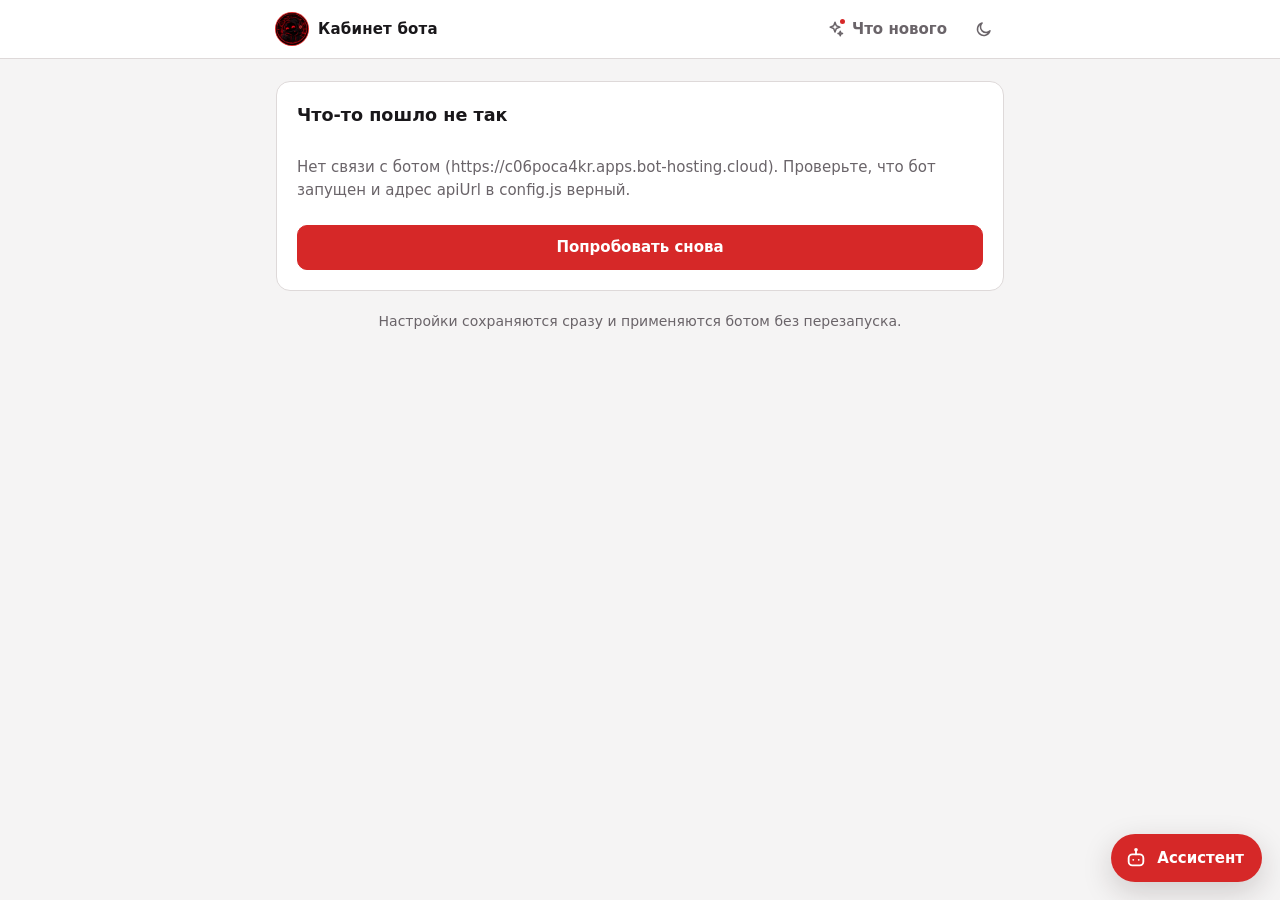
==== index.html @ 8ac898b6 "Add files via upload" ====
<!doctype html>
<html lang="ru">
<head>
  <meta charset="utf-8">
  <meta name="viewport" content="width=device-width, initial-scale=1">
  <meta name="color-scheme" content="dark light">
  <meta name="referrer" content="no-referrer">
  <title>Кабинет Twitch-бота</title>
  <link rel="icon" type="image/png" href="favicon.png">
  <script>
    // Тема выбирается до отрисовки, чтобы страница не мигала
    try { var t = localStorage.getItem('bot_theme'); if (t === 'light' || t === 'dark') document.documentElement.setAttribute('data-theme', t); } catch (e) { /* не страшно */ }
  </script>
  <link rel="stylesheet" href="style.css">
  <link rel="stylesheet" href="admin.css">
  <script type="module" src="app.js"></script>
</head>
<body>
  <svg width="0" height="0" style="position:absolute" aria-hidden="true" focusable="false">
    <defs>
      <symbol id="i-home" viewBox="0 0 24 24"><path d="M3 11l9-8 9 8"/><path d="M5 10v10h5v-6h4v6h5V10"/></symbol>
      <symbol id="i-target" viewBox="0 0 24 24"><circle cx="12" cy="12" r="9"/><circle cx="12" cy="12" r="4"/><path d="M12 1v4M12 19v4M1 12h4M19 12h4"/></symbol>
      <symbol id="i-chat" viewBox="0 0 24 24"><path d="M21 12a8 8 0 0 1-11.5 7.2L3 21l1.8-5.5A8 8 0 1 1 21 12z"/></symbol>
      <symbol id="i-clock" viewBox="0 0 24 24"><circle cx="12" cy="12" r="9"/><path d="M12 7v5l3 2"/></symbol>
      <symbol id="i-shield" viewBox="0 0 24 24"><path d="M12 3l8 3v6c0 5-3.5 8-8 9-4.5-1-8-4-8-9V6z"/></symbol>
      <symbol id="i-dice" viewBox="0 0 24 24"><rect x="3" y="3" width="18" height="18" rx="4"/><path d="M8.5 8.5h.01M15.5 15.5h.01M12 12h.01M15.5 8.5h.01M8.5 15.5h.01"/></symbol>
      <symbol id="i-coin" viewBox="0 0 24 24"><circle cx="12" cy="12" r="9"/><path d="M12 7v10M9.5 9.5h4a1.5 1.5 0 0 1 0 3h-3a1.5 1.5 0 0 0 0 3h4"/></symbol>
      <symbol id="i-crystal" viewBox="0 0 24 24"><path d="M12 2l9 10-9 10L3 12z"/><path d="M3 12h18"/></symbol>
      <symbol id="i-cart" viewBox="0 0 24 24"><circle cx="9" cy="20" r="1.5"/><circle cx="18" cy="20" r="1.5"/><path d="M2 3h3l2.7 12.4a2 2 0 0 0 2 1.6h7.7a2 2 0 0 0 2-1.5L21 8H6"/></symbol>
      <symbol id="i-music" viewBox="0 0 24 24"><path d="M9 18V5l11-2v13"/><circle cx="6" cy="18" r="3"/><circle cx="17" cy="16" r="3"/></symbol>
      <symbol id="i-users" viewBox="0 0 24 24"><circle cx="9" cy="8" r="3.5"/><path d="M2.5 20a6.5 6.5 0 0 1 13 0"/><circle cx="17" cy="9" r="2.5"/><path d="M17.5 14.5a5 5 0 0 1 4 5.5"/></symbol>
      <symbol id="i-sun" viewBox="0 0 24 24"><circle cx="12" cy="12" r="4"/><path d="M12 2v2M12 20v2M2 12h2M20 12h2M5 5l1.5 1.5M17.5 17.5L19 19M19 5l-1.5 1.5M6.5 17.5L5 19"/></symbol>
      <symbol id="i-moon" viewBox="0 0 24 24"><path d="M20 14.5A8.5 8.5 0 1 1 9.5 4a7 7 0 0 0 10.5 10.5z"/></symbol>
      <symbol id="i-spark" viewBox="0 0 24 24"><path d="M12 3l1.8 4.7L18.5 9.5l-4.7 1.8L12 16l-1.8-4.7L5.5 9.5l4.7-1.8z"/><path d="M19 15l.8 2.2L22 18l-2.2.8L19 21l-.8-2.2L16 18l2.2-.8z"/></symbol>
      <symbol id="i-bot" viewBox="0 0 24 24"><rect x="4" y="8" width="16" height="12" rx="4"/><path d="M12 4v4M9 14h.01M15 14h.01"/><circle cx="12" cy="3" r="1"/></symbol>
      <symbol id="i-x" viewBox="0 0 24 24"><path d="M6 6l12 12M18 6L6 18"/></symbol>
      <symbol id="i-chart" viewBox="0 0 24 24"><path d="M4 20V10M10 20V4M16 20v-7M22 20H2"/></symbol>
      <symbol id="i-twitch" viewBox="0 0 24 24"><path d="M4 3h17v11l-5 5h-4l-3 3v-3H4z"/><path d="M16 8v4M11 8v4"/></symbol>
      <symbol id="i-send" viewBox="0 0 24 24"><path d="M4 12l16-8-6 16-2-6z"/></symbol>
    </defs>
  </svg>
  <header class="topbar">
    <div class="wrap topbar-in">
      <div class="brand"><span class="logo"><img src="logo.png" alt="" width="32" height="32"></span><span>Кабинет бота</span></div>
      <div class="tools">
        <button id="newsBtn" class="iconbtn" type="button" aria-haspopup="dialog">
          <svg class="ico"><use href="#i-spark"/></svg><span class="lbl">Что нового</span><span id="newsPip" class="pip" hidden></span>
        </button>
        <button id="themeBtn" class="iconbtn" type="button" aria-label="Переключить тему" title="Светлая или тёмная тема">
          <svg class="ico"><use id="themeIcon" href="#i-sun"/></svg>
        </button>
      </div>
      <div id="userbox" class="userbox" hidden>
        <span id="userNick" class="usernick"></span>
        <button id="unlinkBtn" class="btn ghost small" type="button" hidden></button>
        <button id="logoutBtn" class="btn ghost small" type="button">Выйти</button>
      </div>
    </div>
  </header>

  <main id="main" class="wrap">
    <div id="toast" class="toast" role="status" aria-live="polite" hidden></div>

    <!-- Вкладки (видны только владельцу бота) -->
    <nav id="tabs" class="tabs" role="tablist" aria-label="Разделы" hidden>
      <button id="tabCabinet" class="tab" type="button" role="tab" aria-selected="true">Кабинет</button>
      <button id="tabAdmin" class="tab" type="button" role="tab" aria-selected="false">Админ</button>
    </nav>

    <!-- Выбор канала (если вас добавили модератором кабинета) -->
    <div id="chanBarHome">
      <div id="chanBar" class="chanbar" hidden>
        <label class="field">
          <span>Канал</span>
          <select id="chanSelect"></select>
        </label>
        <p id="chanBarNote" class="hint"></p>
      </div>
    </div>

    <!-- Загрузка -->
    <section id="view-loading" class="view center" hidden>
      <div class="spinner" aria-hidden="true"></div>
      <p id="loadingText">Загрузка…</p>
    </section>

    <!-- Ошибка настройки / сети -->
    <section id="view-error" class="view card" hidden>
      <h2>Что-то пошло не так</h2>
      <p id="errorText" class="muted"></p>
      <button id="errorRetry" class="btn primary" type="button">Попробовать снова</button>
    </section>

    <!-- Вход -->
    <section id="view-login" class="view" hidden>
      <div class="lg">
        <div class="lg-card">
          <span class="lg-logo"><img src="logo.png" alt="" width="64" height="64"></span>
          <h1>Бот для вашего Twitch-канала</h1>
          <p class="lg-sub">Ранг Valorant, свои команды, фильтры чата, очки и музыка за баллы. Всё настраивается здесь.</p>
          <button id="loginBtn" class="btn twitch lg-btn" type="button">
            <svg class="ico" aria-hidden="true"><use href="#i-twitch"/></svg>Войти через Twitch
          </button>
          <p class="lg-note">Сайт видит только ваш ник. Пароль не нужен.</p>
          <ul class="lg-feat" aria-label="Возможности">
            <li><svg class="ico" aria-hidden="true"><use href="#i-target"/></svg>Ранг Valorant</li>
            <li><svg class="ico" aria-hidden="true"><use href="#i-chat"/></svg>Свои команды</li>
            <li><svg class="ico" aria-hidden="true"><use href="#i-shield"/></svg>Фильтры чата</li>
            <li><svg class="ico" aria-hidden="true"><use href="#i-coin"/></svg>Очки и игры</li>
            <li><svg class="ico" aria-hidden="true"><use href="#i-music"/></svg>Музыка</li>
          </ul>
        </div>
        <ol class="lg-steps">
          <li><b>1</b><span>Войдите через Twitch</span></li>
          <li><b>2</b><span>Подключите бота к каналу одной кнопкой (или <code>!join</code> в чате бота<span class="botname"></span>)</span></li>
          <li><b>3</b><span>Настройте всё в кабинете</span></li>
        </ol>
      </div>
    </section>

    <!-- Ожидание привязки -->
    <section id="view-linking" class="view center card" hidden>
      <div class="spinner" aria-hidden="true"></div>
      <h2>Подключаем ваш аккаунт…</h2>
      <p class="muted">Ждём ответа бота. Обычно это занимает несколько секунд.</p>
    </section>

    <!-- Привязка не удалась -->
    <section id="view-linkfail" class="view card" hidden>
      <h2>Не получилось подключиться</h2>
      <p class="muted">Бот не ответил или не принял вход. Возможно, бот сейчас выключен, или вход через Twitch прошёл с ошибкой. Попробуйте ещё раз, а если не получится, напишите владельцу бота.</p>
      <button id="linkRetry" class="btn primary" type="button">Попробовать снова</button>
    </section>

    <!-- Канал не подключён к боту -->
    <section id="view-nochannel" class="view" hidden>
      <form id="joinForm" class="card" novalidate>
        <h2>Подключить бота к вашему каналу</h2>
        <p class="muted">Бот подключится к вашему Twitch-каналу сам. Аккаунт Valorant, ранг которого бот показывает по команде <code>!rank</code>, указывать необязательно: оставьте ник и тег пустыми, а добавить его можно позже во вкладке «Valorant».</p>
        <div class="grid3">
          <label class="field">
            <span>Ник</span>
            <input id="jName" type="text" maxlength="16" autocomplete="off" spellcheck="false" placeholder="Player">
          </label>
          <label class="field">
            <span>Тег (после #)</span>
            <input id="jTag" type="text" maxlength="6" autocomplete="off" spellcheck="false" placeholder="1234">
          </label>
          <label class="field">
            <span>Регион</span>
            <select id="jRegion">
              <option value="eu">eu: Европа</option>
              <option value="na">na: Северная Америка</option>
              <option value="ap">ap: Азия и Океания</option>
              <option value="kr">kr: Корея</option>
            </select>
          </label>
        </div>
        <p id="jError" class="error" hidden></p>
        <p id="jStatus" class="hint" hidden></p>
        <button id="jSave" class="btn primary" type="submit">Подключить бота</button>
        <p class="hint">Можно и по-старому: написать в чате бота<span class="botname"></span> <code>!join</code> (или <code>!join Ник#Тег eu</code>, если нужен Valorant). Эта страница обновится сама.</p>
      </form>
    </section>

    <!-- Кабинет -->
    <section id="view-dashboard" class="view" hidden>
      <div class="cab">
        <nav id="sideNav" class="side" aria-label="Разделы кабинета">
          <div class="navgroup">Главное</div>
          <button class="navbtn" type="button" data-nav="overview"><svg class="ico" aria-hidden="true"><use href="#i-home"/></svg><span>Обзор</span></button>
          <button class="navbtn" type="button" data-nav="stats"><svg class="ico" aria-hidden="true"><use href="#i-chart"/></svg><span>Статистика</span></button>
          <button class="navbtn" type="button" data-nav="valorant"><svg class="ico" aria-hidden="true"><use href="#i-target"/></svg><span>Valorant</span></button>
          <div class="navgroup">Автоматизация</div>
          <button class="navbtn" type="button" data-nav="commands"><svg class="ico" aria-hidden="true"><use href="#i-chat"/></svg><span>Команды</span></button>
          <button class="navbtn" type="button" data-nav="timers"><svg class="ico" aria-hidden="true"><use href="#i-clock"/></svg><span>Авто-сообщения</span></button>
          <button class="navbtn" type="button" data-nav="filters"><svg class="ico" aria-hidden="true"><use href="#i-shield"/></svg><span>Фильтры</span></button>
          <div class="navgroup">Зрители</div>
          <button class="navbtn" type="button" data-nav="games"><svg class="ico" aria-hidden="true"><use href="#i-dice"/></svg><span>Игры</span></button>
          <button class="navbtn" type="button" data-nav="points"><svg class="ico" aria-hidden="true"><use href="#i-coin"/></svg><span>Очки</span></button>
          <button class="navbtn" type="button" data-nav="pred"><svg class="ico" aria-hidden="true"><use href="#i-crystal"/></svg><span>Предсказания</span></button>
          <button class="navbtn" type="button" data-nav="shop"><svg class="ico" aria-hidden="true"><use href="#i-cart"/></svg><span>Магазин</span><span id="shopBadge" class="badge" hidden></span></button>
          <button class="navbtn" type="button" data-nav="music" hidden><svg class="ico" aria-hidden="true"><use href="#i-music"/></svg><span>Музыка</span></button>
          <div id="navGroupManage" class="navgroup">Управление</div>
          <button class="navbtn" type="button" data-nav="mods"><svg class="ico" aria-hidden="true"><use href="#i-users"/></svg><span>Модераторы</span></button>
        </nav>

        <div class="content">
          <!-- Обзор -->
          <div id="panel-overview" class="panel" data-panel="overview" hidden>
            <div class="pagehead">
              <h1 id="ovTitle">Добро пожаловать!</h1>
              <p>Состояние бота и статистика канала</p>
            </div>
            <div class="stats">
              <div class="stat"><div class="k">Бот</div><div id="stBot" class="v">…</div></div>
              <div class="stat"><div class="k">Свои команды</div><div id="stCmds" class="v">…</div></div>
              <div class="stat"><div class="k">Предсказания Twitch</div><div id="stPred" class="v">…</div></div>
              <div class="stat"><div class="k">Очки</div><div id="stPts" class="v">…</div></div>
            </div>
            <div id="modHint" class="card hint-card" hidden>
              <h2>Последний шаг: выдайте боту модератора</h2>
              <p>Бот подключён к вашему каналу. Чтобы он писал без ограничений Twitch (и работали фильтры чата), напишите в своём чате: <code id="modCmd">/mod бот</code></p>
              <button id="modHintClose" class="btn small" type="button">Понятно</button>
            </div>

            <div class="card row between">
              <div>
                <h2>Бот на канале</h2>
                <p id="enabledNote" class="muted"></p>
              </div>
              <label class="switch">
                <input id="enabledToggle" type="checkbox">
                <span class="slider"></span>
                <span id="enabledLabel" class="switch-label"></span>
              </label>
            </div>

            <div class="card">
              <h2>Сводка</h2>
              <dl id="summary" class="kv"></dl>
            </div>

            <div class="card">
              <div class="row between">
                <h2>Топ по очкам</h2>
                <button id="ovTopMore" class="btn small ghost" type="button">Вся таблица</button>
              </div>
              <ol id="ovTop" class="toplist"></ol>
              <p id="ovTopEmpty" class="empty" hidden>Пока ни у кого нет очков.</p>
            </div>

            <div class="card muted small">
              <p>«Выйти» закрывает кабинет только на этом устройстве. Бот и все настройки остаются как есть. Чтобы вернуться, войдите через Twitch снова. Отключить бота от канала можно командой <code>!leave</code> в чате бота.</p>
            </div>
          </div>

          <!-- Статистика чата -->
          <div id="panel-stats" class="panel" data-panel="stats" hidden>
            <div class="pagehead">
              <h1>Статистика чата</h1>
              <p>Самые активные зрители и активность чата</p>
            </div>
            <div class="stats">
              <div class="stat"><div class="k">Сообщений за 24 часа</div><div id="stat24" class="v">…</div></div>
              <div class="stat"><div class="k">Сообщений за 14 дней</div><div id="stat14" class="v">…</div></div>
              <div class="stat"><div class="k">Самый активный час (за 24 часа)</div><div id="statPeak" class="v">…</div></div>
            </div>

            <div class="card">
              <div class="row between">
                <h2>График активности</h2>
                <div class="seg" role="group" aria-label="Период графика">
                  <button id="statMode24" class="segbtn" type="button" aria-pressed="true">24 часа</button>
                  <button id="statMode14" class="segbtn" type="button" aria-pressed="false">14 дней</button>
                </div>
              </div>
              <div id="statChart" class="chartbox"></div>
              <p id="statChartEmpty" class="empty" hidden>За этот период сообщений нет.</p>
              <p class="hint">Время показано по часовому поясу вашего браузера. Наведите курсор на столбик, чтобы увидеть точное число.</p>
            </div>

            <div class="card">
              <h2>Самые активные зрители <span id="chatTopTotal" class="muted small"></span></h2>
              <ol id="chatTop" class="toplist"></ol>
              <p id="chatTopEmpty" class="empty" hidden>Пока нет данных.</p>
              <p class="hint">Считаются сообщения зрителей и модераторов, пока бот на канале включён, за всё время с обновления бота. Сообщения, удалённые фильтрами, и сообщения известных ботов (nightbot, streamelements и других) не учитываются. В списке хранятся самые активные зрители (до 1500), в графике 14 суток.</p>
            </div>
          </div>

          <!-- Valorant -->
          <div id="panel-valorant" class="panel" data-panel="valorant" hidden>
      <!-- Valorant -->
      <form id="valorantForm" class="card" novalidate>
        <h2>Аккаунт Valorant</h2>
        <p class="muted">Бот показывает ранг этого аккаунта по команде <code>!rank</code>.</p>
        <div class="grid3">
          <label class="field">
            <span>Ник</span>
            <input id="vName" type="text" maxlength="16" autocomplete="off" spellcheck="false" placeholder="Player">
          </label>
          <label class="field">
            <span>Тег (после #)</span>
            <input id="vTag" type="text" maxlength="6" autocomplete="off" spellcheck="false" placeholder="1234">
          </label>
          <label class="field">
            <span>Регион</span>
            <select id="vRegion">
              <option value="eu">eu: Европа</option>
              <option value="na">na: Северная Америка</option>
              <option value="ap">ap: Азия и Океания</option>
              <option value="kr">kr: Корея</option>
            </select>
          </label>
        </div>
        <p class="hint">Сайт проверяет только формат. Существует ли такой аккаунт, видно по ответу бота: если ошибиться, <code>!rank</code> ответит «Аккаунт не найден».</p>
        <p id="vError" class="error" hidden></p>
        <button id="vSave" class="btn primary" type="submit">Сохранить аккаунт</button>
      </form>

      <!-- Несколько аккаунтов -->
      <div id="accCard" class="card">
        <h2>Несколько аккаунтов Valorant</h2>
        <p class="muted">Основной аккаунт задан в форме выше. Команды <code>!rank</code>, <code>!peak</code>, <code>!lastgame</code> и <code>!today</code> показывают <strong>активный</strong> аккаунт. Переключать его можно здесь или в чате командой <code>!acc 2</code> (модератор).</p>
        <ul id="accList" class="list"></ul>
        <form id="accForm" class="editor" novalidate>
          <h3>Добавить аккаунт</h3>
          <div class="grid3">
            <label class="field">
              <span>Ник</span>
              <input id="aName" type="text" maxlength="16" autocomplete="off" spellcheck="false" placeholder="Smurf">
            </label>
            <label class="field">
              <span>Тег (после #)</span>
              <input id="aTag" type="text" maxlength="6" autocomplete="off" spellcheck="false" placeholder="5555">
            </label>
            <label class="field">
              <span>Регион</span>
              <select id="aRegion">
                <option value="eu">eu: Европа</option>
                <option value="na">na: Северная Америка</option>
                <option value="ap">ap: Азия и Океания</option>
                <option value="kr">kr: Корея</option>
              </select>
            </label>
          </div>
          <p id="accError" class="error" hidden></p>
          <p id="accFull" class="hint" hidden>Достигнут максимум: основной аккаунт и ещё 4. Удалите лишний, чтобы добавить новый.</p>
          <button id="accAdd" class="btn primary" type="submit">Добавить аккаунт</button>
        </form>
      </div>

          </div>

          <!-- Команды -->
          <div id="panel-commands" class="panel" data-panel="commands" hidden>
      <!-- Команды -->
      <div class="card">
        <h2>Свои команды</h2>
        <p class="muted">Зритель пишет команду, бот отвечает текстом. Для каждой команды можно выбрать, кто её вызывает, кулдаун и алиасы (другие названия той же команды).</p>
        <ul id="cmdList" class="list"></ul>
        <p id="cmdEmpty" class="empty" hidden>Пока нет ни одной команды.</p>
        <form id="cmdForm" class="editor" novalidate>
          <h3 id="cmdFormTitle">Новая команда</h3>
          <label class="field">
            <span>Название</span>
            <input id="cmdName" type="text" maxlength="21" autocomplete="off" spellcheck="false" placeholder="!discord">
          </label>
          <label class="field">
            <span>Ответ бота <small id="cmdCount" class="counter"></small></span>
            <textarea id="cmdText" rows="3" maxlength="400" placeholder="Заходи к нам в Discord: https://… , {user}!"></textarea>
          </label>
          <p class="hint">Переменные в тексте: <code>{user}</code> ник написавшего, <code>{touser}</code> первое слово после команды (например <code>!hug @ник</code>; если его нет, то ник написавшего), <code>{args}</code> весь текст после команды, <code>{count}</code> сколько раз вызвали команду, <code>{channel}</code> название канала, <code>{random 1-100}</code> случайное число. Авто-сообщения отправляются как есть, без переменных.</p>
          <div class="grid3">
            <label class="field">
              <span>Кто может вызывать</span>
              <select id="cmdPerm">
                <option value="all">Все зрители</option>
                <option value="sub">Подписчики и выше</option>
                <option value="vip">VIP и выше</option>
                <option value="mod">Только модераторы</option>
              </select>
            </label>
            <label class="field">
              <span>Кулдаун, секунд</span>
              <input id="cmdCd" type="text" inputmode="numeric" autocomplete="off" placeholder="5">
            </label>
            <label class="field">
              <span>Алиасы (через запятую)</span>
              <input id="cmdAliases" type="text" autocomplete="off" spellcheck="false" placeholder="!ds, !дис">
            </label>
          </div>
          <p class="hint">Кулдаун общий для всего чата (0: без ограничений, пусто: 5 секунд). Стример и модераторы проходят проверку «кто может вызывать» всегда. «Подписчики и выше» включает VIP, модераторов и стримера.</p>
          <div id="cmdPreview" class="preview" aria-label="Предпросмотр в чате" hidden></div>
          <p id="cmdError" class="error" hidden></p>
          <div class="row gap">
            <button id="cmdSave" class="btn primary" type="submit">Добавить команду</button>
            <button id="cmdTest" class="btn test-btn" type="button">Тест в чат</button>
            <button id="cmdCancel" class="btn ghost" type="button" hidden>Отмена</button>
          </div>
        </form>
      </div>

          </div>

          <!-- Авто-сообщения -->
          <div id="panel-timers" class="panel" data-panel="timers" hidden>
      <!-- Авто-сообщения -->
      <div class="card">
        <div class="row between">
          <div>
            <h2>Авто-сообщения</h2>
            <p class="muted">Бот сам пишет эти сообщения в чат по очереди.</p>
          </div>
          <label class="switch">
            <input id="timerToggle" type="checkbox">
            <span class="slider"></span>
            <span id="timerLabel" class="switch-label"></span>
          </label>
        </div>

        <form id="intervalForm" class="row gap end" novalidate>
          <label class="field narrow">
            <span>Интервал, минут</span>
            <input id="tInterval" type="text" inputmode="numeric" autocomplete="off" placeholder="по умолчанию">
          </label>
          <button id="tIntervalSave" class="btn" type="submit">Сохранить интервал</button>
        </form>
        <p id="intervalNote" class="hint"></p>
        <p id="intervalError" class="error" hidden></p>

        <ol id="timerList" class="list numbered"></ol>
        <p id="timerEmpty" class="empty" hidden>Пока нет ни одного авто-сообщения.</p>
        <p id="timerWarn" class="warn" hidden></p>

        <form id="timerForm" class="editor" novalidate>
          <h3 id="timerFormTitle">Новое авто-сообщение</h3>
          <label class="field">
            <span>Текст <small id="timerCount" class="counter"></small></span>
            <textarea id="timerText" rows="3" maxlength="400" placeholder="Не забудьте подписаться на канал!"></textarea>
          </label>
          <div id="timerPreview" class="preview" aria-label="Предпросмотр в чате" hidden></div>
          <p id="timerError" class="error" hidden></p>
          <div class="row gap">
            <button id="timerSave" class="btn primary" type="submit">Добавить сообщение</button>
            <button id="timerTest" class="btn test-btn" type="button">Тест в чат</button>
            <button id="timerCancel" class="btn ghost" type="button" hidden>Отмена</button>
          </div>
        </form>
      </div>

          </div>

          <!-- Фильтры чата -->
          <div id="panel-filters" class="panel" data-panel="filters" hidden>
            <div class="card row between">
              <div>
                <h2>Фильтры чата</h2>
                <p class="muted">Бот проверяет сообщения зрителей и удаляет их или выдаёт таймаут. Стример и модераторы канала никогда не проверяются. В чате модератор может переключать всё сразу: <code>!filters on</code> / <code>!filters off</code>, а <code>!permit @ник</code> разрешает человеку одну ссылку на 60 секунд.</p>
              </div>
              <label class="switch">
                <input id="filtersToggle" type="checkbox">
                <span class="slider"></span>
                <span id="filtersLabel" class="switch-label"></span>
              </label>
            </div>

            <div class="card hint-card">
              <p>Чтобы фильтры работали, бот должен быть модератором вашего канала (<code>/mod имя_бота</code>), Если прав нет, бот ничего не удаляет и сообщает об этом владельцу.</p>
            </div>

            <form id="filtersForm" class="card" novalidate>
              <h2>Настройки фильтров</h2>
              <p class="muted">У каждого фильтра свой переключатель. Действие «таймаут» использует длительность, а при действии «удалить» длительность не применяется (но поле всё равно должно быть заполнено).</p>
              <div id="filterBlocks"></div>
              <p id="filtersError" class="error" hidden></p>
              <button id="filtersSave" class="btn primary" type="submit">Сохранить фильтры</button>
            </form>
          </div>

          <!-- Игры -->
          <div id="panel-games" class="panel" data-panel="games" hidden>
            <div class="card row between">
              <div>
                <h2>Мини-игры в чате</h2>
                <p class="muted">Включают команды ниже для всех зрителей. У зрителей есть кулдаун, чтобы не засорять чат. В чате модератор может переключать: <code>!games on</code> / <code>!games off</code>.</p>
              </div>
              <label class="switch">
                <input id="gamesToggle" type="checkbox">
                <span class="slider"></span>
                <span id="gamesLabel" class="switch-label"></span>
              </label>
            </div>
            <div class="card row between">
              <div>
                <h2>Русская рулетка</h2>
                <p class="muted"><code>!roulette</code>: с шансом 1 из 6 зритель получает таймаут на 30 секунд (модераторам ничего не будет). Нужно, чтобы бот был модератором канала. Выключено по умолчанию. В чате: <code>!games roulette on</code> / <code>off</code>.</p>
              </div>
              <label class="switch">
                <input id="rouletteToggle" type="checkbox">
                <span class="slider"></span>
                <span id="rouletteLabel" class="switch-label"></span>
              </label>
            </div>
            <div class="card">
              <h2>Что умеют игры</h2>
              <ul class="plain">
                <li><code>!игры</code> (или <code>!gamelist</code>): показывает зрителям список всех игровых команд канала.</li>
                <li><code>!8ball вопрос</code>: «магический шар» отвечает случайной фразой.</li>
                <li><code>!dice</code>, <code>!dice d20</code>: бросок кубика (по умолчанию d6, граней от 2 до 1000).</li>
                <li><code>!coin</code>: орёл или решка.</li>
                <li><code>!duel @ник</code>: шуточная дуэль, победитель случайный.</li>
                <li><code>!rps камень|ножницы|бумага</code>: игра с ботом.</li>
                <li><code>!love @ник</code>: «совместимость» двух зрителей в процентах (у пары всегда одинаковая).</li>
                <li><code>!agent</code> и <code>!map</code>: случайный агент и карта Valorant (список зашит в бота и может отстать от актуального).</li>
                <li>Если включены очки, <code>!coin 50</code>, <code>!dice 50</code> и <code>!duel @ник 50</code> становятся ставками (см. раздел «Очки»).</li>
              </ul>
            </div>
          </div>

          <!-- Очки -->
          <div id="panel-points" class="panel" data-panel="points" hidden>
            <div class="card row between">
              <div>
                <h2>Очки зрителей</h2>
                <p class="muted">Свои очки бота на этом канале (это не баллы канала Twitch). Зрители копят их за активность в чате и тратят на ставки и награды. В чате модератор может переключать: <code>!pts on</code> / <code>!pts off</code>. Выключение не стирает балансы.</p>
              </div>
              <label class="switch">
                <input id="pointsToggle" type="checkbox">
                <span class="slider"></span>
                <span id="pointsLabel" class="switch-label"></span>
              </label>
            </div>

            <form id="pointsForm" class="card" novalidate>
              <h2>Настройки</h2>
              <div class="grid4">
                <label class="field tall">
                  <span>Очков за активность</span>
                  <input id="ptsPerChat" type="text" inputmode="numeric" autocomplete="off">
                </label>
                <label class="field tall">
                  <span>Как часто начислять, минут</span>
                  <input id="ptsEveryMin" type="text" inputmode="numeric" autocomplete="off">
                </label>
                <label class="field tall">
                  <span>Ежедневный бонус (0: выключен)</span>
                  <input id="ptsDaily" type="text" inputmode="numeric" autocomplete="off">
                </label>
                <label class="field tall">
                  <span>Максимальная ставка</span>
                  <input id="ptsMaxBet" type="text" inputmode="numeric" autocomplete="off">
                </label>
              </div>
              <p class="hint">Очки за активность зритель получает за сообщение в чате не чаще, чем раз в указанное число минут. Ежедневный бонус (<code>!daily</code>) растёт за серию дней подряд (до +70%).</p>
              <p id="pointsError" class="error" hidden></p>
              <button id="pointsSave" class="btn primary" type="submit">Сохранить настройки</button>
            </form>

            <div class="card">
              <h2>Команды очков</h2>
              <ul class="plain">
                <li>Для всех: <code>!points</code> (или <code>!points @ник</code>), <code>!top</code>, <code>!daily</code>, <code>!gift @ник число</code>, <code>!shop</code>, <code>!buy номер</code>.</li>
                <li>Ставки (нужны и очки, и игры): <code>!coin 50</code> (орёл: выигрыш ×2), <code>!dice 50</code> (бросок против бота, ничья возвращает ставку), <code>!duel @ник 50</code> (соперник отвечает <code>!accept</code> в течение минуты). <code>all</code> вместо числа ставит максимум.</li>
                <li>Для модераторов: <code>!give @ник число</code> (отрицательное число забирает очки).</li>
              </ul>
            </div>

            <div class="card">
              <div class="row between">
                <div>
                  <h2>Таблица лидеров <span id="pointsTotal" class="muted small"></span></h2>
                </div>
                <button id="pointsReset" class="btn small danger" type="button">Обнулить очки</button>
              </div>
              <ol id="topList" class="list numbered"></ol>
              <p id="topEmpty" class="empty" hidden>Пока ни у кого нет очков.</p>
              <p class="hint">Обнуление выполняет бот: он должен быть включён и подключён к базе. Это действие нельзя отменить.</p>
            </div>
          </div>

          <!-- Предсказания Twitch -->
          <div id="panel-pred" class="panel" data-panel="pred" hidden>
            <div class="card">
              <h2>Предсказания Twitch</h2>
              <p class="muted">Бот запускает на стриме обычное предсказание Twitch: зрители ставят баллы канала. Итог выбирает модератор или стример командой в чате, либо бот сам по окончании матча (по данным HenrikDev).</p>
              <p><strong>Статус:</strong> <span id="predStatus">загрузка…</span></p>
              <p id="predBusy" class="hint" hidden></p>
              <p id="predError" class="error" hidden></p>
              <div class="row">
                <button id="predConnect" class="btn primary" type="button">Подключить предсказания</button>
                <button id="predDisconnect" class="btn danger" type="button" hidden>Отключить</button>
              </div>
              <p id="predOwnerNote" class="hint" hidden>Подключить или отключить предсказания может только владелец канала. Модераторы кабинета видят статус.</p>
              <p class="hint">Нужно один раз разрешить боту управлять предсказаниями: откроется страница Twitch с запросом права «channel:manage:predictions». Разрешение можно отозвать здесь или в настройках Twitch (Подключения). Работает только на каналах со статусом партнёра или компаньона Twitch.</p>
            </div>

            <div class="card">
              <h2>Команды</h2>
              <p class="muted">Для модераторов и стримера в чате:</p>
              <ul class="plain">
                <li><code>!pred start 120 Победим?</code>: запустить предсказание «Победа / Поражение» на 120 секунд (от 30 до 1800; без числа: 120). Название необязательно (до 45 символов).</li>
                <li><code>!pred lock</code>: закрыть приём ставок раньше времени. <code>!pred</code> без слов: показать состояние.</li>
                <li>Итог: <code>!pred win</code> или <code>!pred lose</code> вручную, либо <code>!pred auto</code>: бот сам выберет исход, когда HenrikDev покажет новую завершённую игру активного аккаунта (включайте во время матча; данные могут появиться с задержкой).</li>
                <li><code>!pred cancel</code>: отменить, баллы вернутся зрителям.</li>
              </ul>
              <p class="hint">Ставки и выплаты делает сам Twitch. Если предсказание завершить на Twitch вручную, бот это заметит. Забытое предсказание бот отменяет через 6 часов.</p>
            </div>
          </div>

          <!-- Магазин -->
          <div id="panel-shop" class="panel" data-panel="shop" hidden>
            <div class="card">
              <h2>Награды за очки</h2>
              <p class="muted">Зритель пишет <code>!buy номер</code>, очки списываются, а заказ появляется ниже и в чате. Выдаёте награду вы сами, затем нажимаете «Выполнено». До 10 позиций.</p>
              <ol id="shopList" class="list numbered"></ol>
              <p id="shopEmpty" class="empty" hidden>Пока нет ни одной награды.</p>
              <form id="shopForm" class="editor" novalidate>
                <h3 id="shopFormTitle">Новая награда</h3>
                <div class="row gap end">
                  <label class="field grow">
                    <span>Название</span>
                    <input id="shopName" type="text" maxlength="30" autocomplete="off" placeholder="Выбрать песню">
                  </label>
                  <label class="field narrow">
                    <span>Цена, очков</span>
                    <input id="shopCost" type="text" inputmode="numeric" autocomplete="off" placeholder="500">
                  </label>
                </div>
                <p id="shopError" class="error" hidden></p>
                <div class="row gap">
                  <button id="shopSave" class="btn primary" type="submit">Добавить награду</button>
                  <button id="shopCancel" class="btn ghost" type="button" hidden>Отмена</button>
                </div>
              </form>
            </div>

            <div class="card">
              <h2>Заказы</h2>
              <p class="muted">Зрители, которые уже заплатили очками. Когда выдали награду, нажмите «Выполнено»: заказ исчезнет. Если невыполненных заказов 50, покупки приостанавливаются.</p>
              <ul id="orderList" class="list"></ul>
              <p id="orderEmpty" class="empty" hidden>Невыполненных заказов нет.</p>
            </div>
          </div>

          <!-- Модераторы -->
          <div id="panel-mods" class="panel" data-panel="mods" hidden>
      <!-- Модераторы кабинета (только владелец канала) -->
      <div id="modsCard" class="card">
        <h2>Модераторы кабинета</h2>
        <p class="muted">Добавьте человека по нику Twitch, и он сможет войти на этот сайт под своим аккаунтом (вход через Twitch) и управлять вашим ботом: команды, авто-сообщения, фильтры, аккаунты Valorant, игры, кнопка «Тест». Удалить канал и управлять списком модераторов может только владелец.</p>
        <ul id="modList" class="list"></ul>
        <p id="modEmpty" class="empty" hidden>Модераторов пока нет.</p>
        <form id="modForm" class="row gap end" novalidate>
          <label class="field grow">
            <span>Ник на Twitch</span>
            <input id="modName" type="text" maxlength="26" autocomplete="off" spellcheck="false" placeholder="ник_модератора">
          </label>
          <button id="modAdd" class="btn primary" type="submit">Добавить</button>
        </form>
        <p id="modError" class="error" hidden></p>
      </div>

          </div>

          <!-- Музыка (только владелец канала) -->
          <div id="panel-music" class="panel" data-panel="music" hidden>
            <div id="mu-gate" class="card">Загрузка…</div>
            <div id="mu-app" hidden>
              <nav id="mu-tabs" class="mu-tabs"></nav>
              <section id="mu-s-conn" class="mu-sec">
                    <div class="card">
                      <h2>1. Плеер для OBS (звук и виджет на стриме)</h2>
                      <p class="mute">В OBS: источник «Браузер», вставьте ссылку, ширина 460, высота 300, включите «Управлять звуком через OBS». Ссылка секретная: не показывайте её в эфире. Плеер должен быть открыт, пока играет музыка.</p>
                      <div class="row"><code id="mu-obsUrl" style="flex:1"></code><button class="b g" data-copy="obsUrl">Копировать</button></div>
                      <div class="row"><button class="b g" id="mu-newKey">Выдать новые ссылки</button><span class="mute">старые перестанут работать, очередь сбросится</span></div>
                    </div>
                    <div class="card">
                      <h2>2. Панель управления внутри OBS</h2>
                      <p class="mute">В OBS: меню «Док-панели» → «Пользовательские док-панели браузера…», имя «Музыка», вставьте ссылку. Появится вкладка с кнопками: назад, играть, пауза, стоп, вперёд, громкость, очередь и баны.</p>
                      <div class="row"><code id="mu-dockUrl" style="flex:1"></code><button class="b g" data-copy="dockUrl">Копировать</button></div>
                    </div>
                    <div class="card">
                      <h2>3. Приём заказов (бот)</h2>
                      <p class="mute">Бот сам создаёт награду за баллы канала, принимает заказы и проверяет видео, страница при этом может быть закрыта. Нужен статус партнёра или компаньона Twitch. Бот получит только право управлять наградами.</p>
                      <div class="row"><span><span class="dot" id="mu-tdot"></span><span id="mu-tstat">проверка…</span></span><button class="b" id="mu-tbtn">Подключить Twitch</button></div>
                      <div class="mute" id="mu-tmsg"></div>
                      <div class="mute" id="mu-rstat" style="margin-top:6px"></div>
                    </div>
                  </section>

                  <section id="mu-s-queue" class="mu-sec">
                    <div class="card">
                      <h2>Сейчас</h2>
                      <div id="mu-now" class="mute">—</div>
                      <div class="row">
                        <button class="b g" id="mu-bPrev">⏮ Назад</button><button class="b" id="mu-bPlay">▶ Играть</button><button class="b g" id="mu-bPause">⏸ Пауза</button><button class="b g" id="mu-bStop">⏹ Стоп</button><button class="b g" id="mu-bSkip">⏭ Вперёд</button>
                      </div>
                      <div class="row"><button class="b g" id="mu-bBack10">⏪ −10 с</button><button class="b g" id="mu-bFwd10">+10 с ⏩</button><button class="b g" id="mu-bRestart">↺ Сначала</button>
                        <label class="mute">Громкость <input type="range" id="mu-vol" min="0" max="100" style="vertical-align:middle"></label></div>
                    </div>
                    <div class="card">
                      <h2>Добавить вручную</h2>
                      <div class="row"><input type="text" id="mu-manual" placeholder="Ссылка на YouTube"><button class="b" id="mu-manualAdd">Добавить</button></div>
                      <div class="mute" id="mu-manualSt"></div>
                    </div>
                    <div class="card"><h2>Очередь</h2><div id="mu-queue" class="mute">пусто</div></div>
                    <div class="card"><h2>Журнал заказов</h2><div id="mu-orders" class="mute">пока нет</div></div>
                  </section>

                  <section id="mu-s-set" class="mu-sec">
                    <div class="card">
                      <h2>Награды за баллы канала</h2>
                      <p class="mute">Бот создаёт награды сам и обновляет название и цену при сохранении. Пустое название = награда выключена. Награды, созданные вручную в Twitch, бот не обрабатывает (Twitch разрешает управлять заказами только создателю награды).</p>
                      <div class="row"><label style="width:170px">Заказ трека</label><input type="text" id="mu-cfgTrack" placeholder="Заказать песню"><input type="number" id="mu-cfgTrackCost" min="1" style="max-width:110px" title="Цена в баллах"></div>
                      <div class="row"><label style="width:170px">Заказ плейлиста</label><input type="text" id="mu-cfgPl" placeholder="необязательно"><input type="number" id="mu-cfgPlCost" min="1" style="max-width:110px" title="Цена в баллах"></div>
                      <div class="row"><label style="width:170px">Треков из плейлиста</label><input type="number" id="mu-cfgMaxPl" min="1" max="50"></div>
                    </div>
                    <div class="card">
                      <h2>Что не пропускать</h2>
                      <div class="row"><label><input type="checkbox" id="mu-cfgAge"> видео с возрастным ограничением 18+ (YouTube)</label></div>
                      <div class="row"><label><input type="checkbox" id="mu-cfgEmb"> видео, которые нельзя встроить (в OBS они всё равно не играют)</label></div>
                      <div class="row"><label style="width:260px">Максимальная длительность, мин (0 = без лимита)</label><input type="number" id="mu-cfgDur" min="0" max="600" style="max-width:110px"></div>
                      <div class="row"><label style="width:260px">Макс. треков в очереди</label><input type="number" id="mu-cfgMaxQ" min="1" max="200" style="max-width:110px"></div>
                      <div class="row"><label style="width:260px">Макс. треков от одного зрителя</label><input type="number" id="mu-cfgMaxU" min="1" max="50" style="max-width:110px"></div>
                      <div class="row"><label><input type="checkbox" id="mu-cfgChat"> отвечать в чате («добавлено» / «отклонено: причина, баллы возвращены»)</label></div>
                      <p class="mute">Отклонённый заказ отменяется, и Twitch возвращает баллы зрителю. Отметка 18+ берётся с YouTube: если видео не помечено возрастным ограничением, бот его не отличит.</p>
                      <button class="b" id="mu-cfgSave">Сохранить</button> <span id="mu-cfgSt" class="mute"></span>
                    </div>
                    <div class="card">
                      <h2>Вид виджета в OBS</h2>
                      <div class="row"><label>Акцент</label><input type="color" id="mu-wAcc"><label>Фон</label><input type="color" id="mu-wBg"><label>Текст</label><input type="color" id="mu-wText"></div>
                      <div class="row"><label style="width:170px">Прозрачность фона, %</label><input type="number" id="mu-wOp" min="0" max="100"></div>
                      <div class="row"><label style="width:200px">Строк в списке очереди (0–10)</label><input type="number" id="mu-wNext" min="0" max="10" style="max-width:110px"></div>
                      <div class="row"><label><input type="checkbox" id="mu-wFrom"> показывать ник заказавшего</label></div>
                      <div class="row"><label><input type="checkbox" id="mu-wThumb"> показывать обложки</label></div>
                      <div class="row"><label><input type="checkbox" id="mu-wHide"> скрывать виджет, когда очередь пуста</label></div>
                      <button class="b" id="mu-wSave">Сохранить</button> <span id="mu-wSt" class="mute"></span>
                    </div>
                  </section>

                  <section id="mu-s-pl" class="mu-sec">
                    <div class="card">
                      <h2>Мои плейлисты (играют, когда очередь пуста)</h2>
                      <div class="row">
                        <button class="b g" data-mode="off">Выкл</button><button class="b g" data-mode="order">По порядку</button><button class="b g" data-mode="shuffle">Вперемешку</button>
                      </div>
                      <div class="row"><input type="text" id="mu-plUrl" placeholder="Ссылка на плейлист YouTube (…list=…)"><button class="b" id="mu-plAdd">Добавить</button></div>
                      <div class="mute" id="mu-plSt"></div>
                      <div id="mu-plList"></div>
                    </div>
                  </section>

                  <section id="mu-s-ban" class="mu-sec">
                    <div class="card">
                      <h2>Бан зрителей</h2>
                      <div class="row"><input type="text" id="mu-banU" placeholder="ник зрителя"><button class="b" id="mu-banUAdd">Забанить</button></div>
                      <div id="mu-banUList"></div>
                    </div>
                    <div class="card">
                      <h2>Бан треков</h2>
                      <div class="row"><input type="text" id="mu-banT" placeholder="ссылка на видео или его ID"><button class="b" id="mu-banTAdd">Забанить</button></div>
                      <div id="mu-banTList"></div>
                    </div>
                    <p class="mute">Банить можно и прямо из очереди (здесь или в панели внутри OBS).</p>
                  </section>

                  <section id="mu-s-hist" class="mu-sec">
                    <div class="card"><h2>История</h2><div id="mu-hist" class="mute">пока пусто</div></div>
                  </section>
            </div>
          </div>
        </div>
      </div>
    </section>

    <!-- Админ (только владелец бота) -->
    <section id="view-admin" class="view" hidden>
      <div class="card">
        <h2>Состояние бота</h2>
        <p id="botState" class="state"></p>
        <dl id="statusGrid" class="kv"></dl>
      </div>

      <div class="card">
        <div class="row between">
          <div>
            <h2>Оповещения</h2>
            <p class="muted">Важные события: упал Twitch или HenrikDev, ключ отклонён, канал отключён, у бота нет прав на модерацию. Сайт показывает их, пока открыт в браузере. Если бот упал совсем, он не сможет написать об этом сам: тогда вверху будет «Бот не отвечает».</p>
          </div>
          <button id="notifyBtn" class="btn small" type="button" hidden>Уведомления в браузере</button>
        </div>
        <ul id="alertList" class="list"></ul>
        <p id="alertEmpty" class="empty" hidden>Пока оповещений нет.</p>
      </div>

      <div class="card">
        <h2>Каналы <span id="chanCount" class="muted small"></span></h2>
        <label class="field search">
          <span>Поиск по нику</span>
          <input id="chanSearch" type="text" autocomplete="off" spellcheck="false" placeholder="ник канала">
        </label>
        <ul id="chanList" class="list"></ul>
        <p id="chanEmpty" class="empty" hidden></p>
      </div>

      <form id="limitsForm" class="card" novalidate>
        <h2>Лимиты</h2>
        <p class="muted">Применяются ботом сразу, без перезапуска. Пустое поле: бот использует значение по умолчанию из своих настроек (подсказка в поле).</p>
        <div class="grid4">
          <label class="field tall">
            <span>Максимум каналов</span>
            <input id="limMaxChannels" type="text" inputmode="numeric" autocomplete="off">
          </label>
          <label class="field tall">
            <span>Команд на канал</span>
            <input id="limMaxCommands" type="text" inputmode="numeric" autocomplete="off">
          </label>
          <label class="field tall">
            <span>Авто-сообщений на канал</span>
            <input id="limMaxTimers" type="text" inputmode="numeric" autocomplete="off">
          </label>
          <label class="field tall">
            <span>Отключать после N дней тишины в чате (0: не отключать)</span>
            <input id="limInactiveDays" type="text" inputmode="numeric" autocomplete="off">
          </label>
        </div>
        <p id="limitsNote" class="hint"></p>
        <p id="limitsError" class="error" hidden></p>
        <button id="limitsSave" class="btn primary" type="submit">Сохранить лимиты</button>
      </form>
    </section>
  </main>

  <footer class="wrap foot muted small">Настройки сохраняются сразу и применяются ботом без перезапуска.</footer>

  <dialog id="newsDlg" class="sheet" aria-labelledby="newsTitle">
    <div class="sheet-head">
      <h2 id="newsTitle">Что нового</h2>
      <button id="newsClose" class="iconbtn" type="button" aria-label="Закрыть"><svg class="ico"><use href="#i-x"/></svg></button>
    </div>
    <div id="newsBody" class="sheet-body"></div>
  </dialog>

  <button id="assistBtn" class="fab" type="button" aria-haspopup="dialog" aria-controls="assist">
    <svg class="ico"><use href="#i-bot"/></svg><span>Ассистент</span><span id="assistPip" class="pip" hidden></span>
  </button>
  <section id="assist" class="assist" role="dialog" aria-label="Ассистент" hidden>
    <div class="assist-head">
      <span class="logo"><img src="logo.png" alt="" width="32" height="32"></span>
      <div><strong id="assistTitle">Ассистент</strong><span id="assistSub" class="sub">подсказки по кабинету и командам</span></div>
      <button id="assistSwitch" class="chip head-act" type="button">Написать в поддержку</button>
      <button id="assistClose" class="iconbtn" type="button" aria-label="Закрыть"><svg class="ico"><use href="#i-x"/></svg></button>
    </div>
    <div id="assistLog" class="assist-log" aria-live="polite"></div>
    <form id="assistForm" class="assist-form" autocomplete="off">
      <textarea id="assistInput" rows="1" maxlength="200" placeholder="Спросите про команды, фильтры, очки…" aria-label="Вопрос ассистенту"></textarea>
      <button class="btn primary" type="submit" aria-label="Отправить"><svg class="ico"><use href="#i-send"/></svg></button>
    </form>
  </section>
</body>
</html>
---- style.css ----
/* Тема: тёмная по умолчанию, светлая по системе или по кнопке в шапке (атрибут data-theme на <html>). */
:root {
  --bg: #0a0a0b;
  --bg-side: #0e0e10;
  --panel: #131315;
  --panel-2: #1b1b1e;
  --border: #29292d;
  --text: #f3f3f4;
  --muted: #9b9ba3;
  --accent: #e5383b;
  --accent-hover: #c92d30;
  --accent-soft: rgba(229, 56, 59, .14);
  --accent-text: #ffffff;
  --accent-ink: #ff6b6e;
  --ok: #3ecf8e;
  --danger: #ff7b72;
  --warn: #f5c451;
  --shadow: 0 10px 30px rgba(0, 0, 0, .5);
  --radius: 14px;
  color-scheme: dark;
}

:root[data-theme="light"] {
  --bg: #f5f4f4;
  --bg-side: #ffffff;
  --panel: #ffffff;
  --panel-2: #f2efef;
  --border: #ded9d9;
  --text: #19171a;
  --muted: #6a6469;
  --accent: #d62828;
  --accent-hover: #b81f1f;
  --accent-soft: rgba(214, 40, 40, .09);
  --accent-ink: #c01f1f;
  --ok: #12805c;
  --danger: #b42318;
  --warn: #8a5a00;
  --shadow: 0 10px 30px rgba(40, 20, 20, .18);
  color-scheme: light;
}

@media (prefers-color-scheme: light) {
  :root:not([data-theme="dark"]) {
    --bg: #f5f4f4;
    --bg-side: #ffffff;
    --panel: #ffffff;
    --panel-2: #f2efef;
    --border: #ded9d9;
    --text: #19171a;
    --muted: #6a6469;
    --accent: #d62828;
    --accent-hover: #b81f1f;
    --accent-soft: rgba(214, 40, 40, .09);
    --accent-ink: #c01f1f;
    --ok: #12805c;
    --danger: #b42318;
    --warn: #8a5a00;
    --shadow: 0 10px 30px rgba(40, 20, 20, .18);
    color-scheme: light;
  }
}

* { box-sizing: border-box; }
[hidden] { display: none !important; }

html { -webkit-text-size-adjust: 100%; scroll-padding-top: 80px; }
body {
  margin: 0;
  background: var(--bg);
  color: var(--text);
  font: 15px/1.5 Inter, system-ui, -apple-system, "Segoe UI", Roboto, "Helvetica Neue", Arial, sans-serif;
}
a { color: var(--accent-ink); }

.wrap { width: 100%; max-width: 760px; margin: 0 auto; padding: 0 16px; }

/* Шапка */
.topbar { border-bottom: 1px solid var(--border); background: var(--bg-side); position: sticky; top: 0; z-index: 5; }
.topbar-in { display: flex; align-items: center; justify-content: space-between; min-height: 58px; gap: 10px; }
.brand { display: flex; align-items: center; gap: 10px; font-weight: 700; letter-spacing: .2px; margin-right: auto; }
.logo { width: 32px; height: 32px; border-radius: 50%; flex: none; overflow: hidden; background: #0a0a0b; box-shadow: 0 0 0 1px var(--accent); }
.logo img { display: block; width: 100%; height: 100%; object-fit: cover; }
.tools { display: flex; align-items: center; gap: 6px; }
.userbox { display: flex; align-items: center; gap: 8px; min-width: 0; }
.usernick { font-weight: 600; overflow: hidden; text-overflow: ellipsis; white-space: nowrap; max-width: 30vw; }

.iconbtn {
  position: relative; appearance: none; background: transparent; color: var(--muted);
  border: 1px solid transparent; border-radius: 10px; min-height: 38px; padding: 0 10px;
  display: inline-flex; align-items: center; gap: 8px; font: inherit; font-weight: 600; cursor: pointer;
}
.iconbtn:hover { background: var(--panel-2); color: var(--text); }
.iconbtn svg { width: 19px; height: 19px; }
.pip { position: absolute; top: 6px; left: 22px; width: 9px; height: 9px; border-radius: 50%; background: var(--accent); border: 2px solid var(--bg-side); }

svg.ico { width: 18px; height: 18px; fill: none; stroke: currentColor; stroke-width: 2; stroke-linecap: round; stroke-linejoin: round; flex: none; }

main.wrap { padding-top: 22px; padding-bottom: 12px; }
.view { display: grid; gap: 16px; }
.view.center { justify-items: center; text-align: center; padding: 48px 16px; }
.view[hidden] { display: none; }

.card {
  background: var(--panel);
  border: 1px solid var(--border);
  border-radius: var(--radius);
  padding: 20px;
}
.card h2 { margin: 0 0 4px; font-size: 1.1rem; }
.card h3 { margin: 0 0 10px; font-size: 1rem; }
.hero h1 { margin: 0 0 8px; font-size: 1.5rem; line-height: 1.25; }
.hero .btn { margin: 14px 0 6px; }

p { margin: 8px 0; }
.muted { color: var(--muted); }
.small { font-size: .875rem; }
.hint { color: var(--muted); font-size: .85rem; margin: 8px 0 12px; }
.error { color: var(--danger); font-size: .9rem; margin: 8px 0; }
.warn { color: var(--warn); font-size: .9rem; margin: 8px 0; }
.empty { color: var(--muted); margin: 10px 0; }

code {
  background: var(--panel-2);
  border: 1px solid var(--border);
  border-radius: 6px;
  padding: 1px 6px;
  font: .9em/1.4 ui-monospace, SFMono-Regular, Menlo, Consolas, monospace;
  overflow-wrap: anywhere;
}

.row { display: flex; align-items: center; gap: 12px; flex-wrap: wrap; }
.row.between { justify-content: space-between; align-items: flex-start; }
.row.gap { gap: 10px; }
.row.end { align-items: flex-end; margin-top: 12px; }

.grid3 { display: grid; grid-template-columns: 2fr 1fr 2fr; gap: 12px; margin-top: 12px; }
@media (max-width: 560px) { .grid3 { grid-template-columns: 1fr; } }

.field { display: grid; gap: 6px; font-size: .9rem; color: var(--muted); }
.field.narrow { width: 200px; max-width: 100%; }
.field > span { display: flex; justify-content: space-between; gap: 8px; }
.counter { font-weight: 400; color: var(--muted); }
.counter.over { color: var(--danger); }

input[type=text], select, textarea {
  width: 100%;
  background: var(--panel-2);
  color: var(--text);
  border: 1px solid var(--border);
  border-radius: 10px;
  padding: 10px 12px;
  font: inherit;
}
textarea { resize: vertical; min-height: 80px; }
input[type=text]:hover, select:hover, textarea:hover { border-color: var(--muted); }
input:focus-visible, select:focus-visible, textarea:focus-visible,
button:focus-visible, summary:focus-visible, .switch input:focus-visible + .slider {
  outline: 2px solid var(--accent);
  outline-offset: 2px;
}

.btn {
  appearance: none;
  border: 1px solid var(--border);
  background: var(--panel-2);
  color: var(--text);
  border-radius: 10px;
  padding: 10px 16px;
  font: inherit;
  font-weight: 600;
  cursor: pointer;
  min-height: 42px;
}
.btn:hover { border-color: var(--muted); }
.btn:disabled { opacity: .55; cursor: not-allowed; }
.btn.primary { background: var(--accent); border-color: var(--accent); color: var(--accent-text); }
.btn.primary:hover:not(:disabled) { background: var(--accent-hover); border-color: var(--accent-hover); }
.btn.twitch { background: #9146ff; border-color: #9146ff; color: #fff; padding: 12px 22px; font-size: 1.05rem; }
.btn.twitch:hover:not(:disabled) { background: #772ce8; border-color: #772ce8; }
.btn.ghost { background: transparent; }
.btn.small { padding: 6px 12px; min-height: 34px; font-size: .9rem; }
.btn.danger { color: var(--danger); }
.btn.danger:hover { border-color: var(--danger); }

.steps { padding-left: 22px; margin: 12px 0; display: grid; gap: 12px; }
.steps code { display: inline-block; margin: 4px 0; }
details { border-top: 1px solid var(--border); padding: 10px 0 2px; }
details:first-of-type { margin-top: 8px; }
summary { cursor: pointer; font-weight: 600; padding: 4px 0; }
ul.plain { padding-left: 20px; display: grid; gap: 8px; margin: 8px 0; }

/* Переключатель */
.switch { display: inline-flex; align-items: center; gap: 10px; cursor: pointer; user-select: none; }
.switch input { position: absolute; opacity: 0; width: 1px; height: 1px; }
.slider {
  position: relative; width: 44px; height: 25px; border-radius: 999px;
  background: var(--border); transition: background .15s; flex: none;
}
.slider::after {
  content: ""; position: absolute; top: 3px; left: 3px; width: 19px; height: 19px;
  border-radius: 50%; background: #fff; transition: transform .15s;
}
.switch input:checked + .slider { background: var(--accent); }
.switch input:checked + .slider::after { transform: translateX(19px); }
.switch input:disabled + .slider { opacity: .55; }
.switch-label { font-weight: 600; min-width: 90px; }

/* Списки */
.list { list-style: none; margin: 12px 0; padding: 0; display: grid; gap: 8px; }
.list.numbered { counter-reset: n; }
.item {
  display: grid; grid-template-columns: 1fr auto; gap: 8px 12px; align-items: start;
  background: var(--panel-2); border: 1px solid var(--border); border-radius: 12px; padding: 10px 12px;
}
.list.numbered .item::before {
  counter-increment: n; content: counter(n) "."; color: var(--muted); font-weight: 600;
  grid-column: 1 / -1; font-size: .8rem; margin-bottom: -4px;
}
.item-main { min-width: 0; }
.item-name { font-weight: 700; color: var(--accent-ink); overflow-wrap: anywhere; }
.item-text { white-space: pre-wrap; overflow-wrap: anywhere; }
.item-actions { display: flex; gap: 6px; flex-wrap: wrap; justify-content: flex-end; align-items: center; }
.item.editing { border-color: var(--accent); }
@media (max-width: 480px) {
  .item { grid-template-columns: 1fr; }
  .item-actions { justify-content: flex-start; }
}

/* Топ зрителей */
.toplist { list-style: none; margin: 12px 0 0; padding: 0; display: grid; }
.toprow { display: flex; align-items: center; gap: 12px; padding: 10px 2px; border-bottom: 1px solid var(--border); }
.toprow:last-child { border-bottom: 0; }
.rankno {
  min-width: 34px; text-align: center; font-size: .78rem; font-weight: 800; padding: 3px 0; border-radius: 7px;
  background: var(--panel-2); color: var(--muted); border: 1px solid var(--border);
}
.rankno.r1 { background: var(--accent-soft); color: var(--accent-ink); border-color: var(--accent); }
.rankno.r2, .rankno.r3 { color: var(--text); }
.topname { flex: 1; min-width: 0; overflow: hidden; text-overflow: ellipsis; white-space: nowrap; font-weight: 600; }
.topval { font-weight: 700; white-space: nowrap; }

.editor { margin-top: 16px; padding-top: 14px; border-top: 1px dashed var(--border); display: grid; gap: 10px; }

/* Уведомление */
.toast {
  position: fixed; left: 50%; bottom: 20px; transform: translateX(-50%);
  background: var(--panel); border: 1px solid var(--border); color: var(--text);
  padding: 10px 16px; border-radius: 12px; box-shadow: var(--shadow);
  z-index: 40; max-width: calc(100vw - 32px); text-align: center;
}
.toast.err { border-color: var(--danger); }
.toast.ok { border-color: var(--ok); }

.spinner {
  width: 34px; height: 34px; border-radius: 50%;
  border: 3px solid var(--border); border-top-color: var(--accent);
  animation: spin .8s linear infinite; margin-bottom: 10px;
}
@keyframes spin { to { transform: rotate(360deg); } }
@media (prefers-reduced-motion: reduce) { .spinner { animation-duration: 3s; } .slider, .slider::after { transition: none; } }

.foot { padding-top: 8px; padding-bottom: 28px; text-align: center; }

.row.between > div:first-child { flex: 1 1 260px; min-width: 0; }

/* Окно «Что нового» */
dialog.sheet {
  border: 1px solid var(--border); background: var(--panel); color: var(--text);
  border-radius: 16px; padding: 0; width: min(560px, calc(100vw - 24px)); max-height: min(80vh, 720px);
  box-shadow: var(--shadow);
}
dialog.sheet::backdrop { background: rgba(0, 0, 0, .6); }
dialog.sheet[open] { display: flex; flex-direction: column; }
.sheet-head { display: flex; align-items: center; justify-content: space-between; gap: 10px; padding: 16px 20px; border-bottom: 1px solid var(--border); }
.sheet-head h2 { margin: 0; font-size: 1.1rem; }
.sheet-body { padding: 8px 20px 20px; overflow: auto; }
.rel { padding: 14px 0; border-bottom: 1px solid var(--border); }
.rel:last-child { border-bottom: 0; }
.rel h3 { margin: 4px 0 8px; font-size: 1rem; }
.rel .when { color: var(--muted); font-size: .8rem; }
.rel ul { margin: 0; padding-left: 20px; display: grid; gap: 6px; }
.tag-new { display: inline-block; margin-left: 8px; font-size: .7rem; font-weight: 800; padding: 2px 8px; border-radius: 999px; background: var(--accent); color: #fff; vertical-align: middle; }

/* Ассистент */
.fab {
  position: fixed; right: 18px; bottom: 18px; z-index: 30;
  display: inline-flex; align-items: center; gap: 10px; min-height: 48px; padding: 0 18px 0 14px;
  background: var(--accent); color: #fff; border: 0; border-radius: 999px; font: inherit; font-weight: 700;
  cursor: pointer; box-shadow: var(--shadow);
}
.fab:hover { background: var(--accent-hover); }
.fab svg { width: 22px; height: 22px; }
.assist {
  position: fixed; right: 18px; bottom: 18px; z-index: 31;
  width: min(390px, calc(100vw - 24px)); height: min(560px, calc(100vh - 36px));
  display: flex; flex-direction: column; background: var(--panel); border: 1px solid var(--border);
  border-radius: 18px; box-shadow: var(--shadow); overflow: hidden;
}
.assist-head { display: flex; align-items: center; gap: 10px; padding: 12px 14px; border-bottom: 1px solid var(--border); background: var(--bg-side); }
.assist-head .logo { width: 34px; height: 34px; }
.assist-head strong { display: block; line-height: 1.2; }
.assist-head span.sub { color: var(--muted); font-size: .78rem; }
.assist-head .head-act { margin-left: auto; padding: 5px 10px; font-size: .8rem; white-space: nowrap; }
.fab .pip { top: 2px; left: auto; right: 4px; border-color: var(--accent); background: #fff; }
.msg.sys { align-self: center; background: transparent; border: 1px dashed var(--border); color: var(--muted); font-size: .85rem; text-align: center; }
.msg .meta { display: block; margin-top: 4px; font-size: .72rem; opacity: .75; }
.msg.me.wait { opacity: .7; }
.assist-log { flex: 1; overflow-y: auto; padding: 14px; display: flex; flex-direction: column; gap: 10px; }
.msg { max-width: 92%; padding: 10px 12px; border-radius: 14px; overflow-wrap: anywhere; }
.msg.bot { align-self: flex-start; background: var(--panel-2); border: 1px solid var(--border); border-bottom-left-radius: 4px; }
.msg.me { align-self: flex-end; background: var(--accent); color: #fff; border-bottom-right-radius: 4px; }
.msg b { display: block; margin-bottom: 4px; }
.msg p { margin: 4px 0; }
.msg p, .msg .txt { white-space: pre-wrap; }
.chips { display: flex; flex-wrap: wrap; gap: 6px; margin-top: 8px; }
.chip {
  appearance: none; border: 1px solid var(--border); background: var(--bg-side); color: var(--text);
  border-radius: 999px; padding: 6px 12px; font: inherit; font-size: .85rem; cursor: pointer;
}
.chip:hover { border-color: var(--accent); color: var(--accent-ink); }
.chip.go { border-color: var(--accent); color: var(--accent-ink); font-weight: 600; }
.assist-form { display: flex; gap: 8px; padding: 10px; border-top: 1px solid var(--border); background: var(--bg-side); }
.assist-form input, .assist-form textarea { flex: 1; min-height: 40px; max-height: 120px; resize: none; font: inherit; }
.assist-form .btn { min-height: 40px; padding: 0 14px; }
@media (max-width: 520px) {
  .assist { right: 0; bottom: 0; width: 100vw; height: min(78vh, 600px); border-radius: 18px 18px 0 0; }
  .fab span:not(.pip) { display: none; }
  .fab { padding: 0 14px; }
}

/* ---------- Вкладка «Музыка» (разметка в index.html, логика в music-ui.js) ---------- */
#panel-music { display: grid; gap: 16px; } #panel-music[hidden] { display: none; }
#panel-music .mu-tabs { display: flex; gap: 8px; flex-wrap: wrap; }
#panel-music .mu-tabs button { appearance: none; background: var(--panel); color: var(--muted); border: 1px solid var(--border); border-radius: 10px; padding: 9px 14px; cursor: pointer; font: inherit; font-weight: 600; min-height: 40px; }
#panel-music .mu-tabs button:hover { color: var(--text); border-color: var(--muted); }
#panel-music .mu-tabs button.on { background: var(--accent-soft); color: var(--accent-ink); border-color: var(--accent); }
#panel-music #mu-app { display: grid; gap: 16px; } #panel-music #mu-app[hidden] { display: none; }
#panel-music .mu-sec { display: none; gap: 16px; } #panel-music .mu-sec.on { display: grid; }
#panel-music .row { margin: 10px 0 0; }
#panel-music input[type=text], #panel-music input[type=number] { background: var(--panel-2); color: var(--text); border: 1px solid var(--border); border-radius: 10px; padding: 10px 12px; font: inherit; min-width: 0; flex: 1; }
#panel-music input[type=text]:hover, #panel-music input[type=number]:hover { border-color: var(--muted); }
#panel-music input:focus-visible, #panel-music button:focus-visible { outline: 2px solid var(--accent); outline-offset: 2px; }
#panel-music input[type=color] { width: 46px; height: 38px; border: 1px solid var(--border); border-radius: 10px; background: var(--panel-2); padding: 3px; cursor: pointer; }
#panel-music input[type=range] { accent-color: var(--accent); }
#panel-music input[type=checkbox] { appearance: none; position: relative; width: 44px; height: 25px; border-radius: 999px; background: var(--border); transition: background .15s; flex: none; cursor: pointer; margin: 0 8px 0 0; vertical-align: middle; }
#panel-music input[type=checkbox]::after { content: ""; position: absolute; top: 3px; left: 3px; width: 19px; height: 19px; border-radius: 50%; background: #fff; transition: transform .15s; }
#panel-music input[type=checkbox]:checked { background: var(--accent); } #panel-music input[type=checkbox]:checked::after { transform: translateX(19px); }
#panel-music label:has(input[type=checkbox]) { display: inline-flex; align-items: center; cursor: pointer; user-select: none; }
#panel-music button.b { appearance: none; border: 1px solid var(--accent); background: var(--accent); color: #fff; border-radius: 10px; padding: 10px 16px; font: inherit; font-weight: 600; cursor: pointer; min-height: 42px; }
#panel-music button.b:hover:not(:disabled) { background: var(--accent-hover); border-color: var(--accent-hover); }
#panel-music button.b.g { background: var(--panel-2); border-color: var(--border); color: var(--text); }
#panel-music button.b.g:hover:not(:disabled) { border-color: var(--muted); }
#panel-music button.b.on { background: var(--accent-soft); border-color: var(--accent); color: var(--accent-ink); }
#panel-music button.b:disabled { opacity: .55; cursor: not-allowed; }
#panel-music .mute { color: var(--muted); font-size: .875rem; } #panel-music .ok { color: var(--ok); } #panel-music .err { color: var(--danger); }
#panel-music .item { display: flex; grid-template-columns: none; gap: 10px; align-items: center; margin-top: 8px; }
#panel-music .item .t { flex: 1; min-width: 0; overflow-wrap: anywhere; } #panel-music .item .t b { display: block; }
#panel-music .item .t b.ok { color: var(--ok); } #panel-music .item .t b.err { color: var(--danger); }
#panel-music .tag { display: inline-block; margin-left: 8px; font-size: .7rem; font-weight: 800; padding: 2px 8px; border-radius: 999px; background: var(--accent); color: #fff; vertical-align: middle; }
#panel-music .dot { display: inline-block; width: 10px; height: 10px; border-radius: 50%; background: var(--muted); margin-right: 8px; }
#panel-music .dot.on { background: var(--ok); } #panel-music .dot.wait { background: var(--warn); }


/* ---------- Страница входа ---------- */
#view-login .lg { max-width: 520px; margin: 6vh auto 0; display: grid; gap: 18px; }
#view-login .lg-card {
  position: relative; overflow: hidden; text-align: center; padding: 36px 28px 26px;
  background: radial-gradient(120% 80% at 50% -10%, var(--accent-soft), transparent 60%), var(--panel);
  border: 1px solid var(--border); border-radius: calc(var(--radius) + 4px); box-shadow: var(--shadow);
}
#view-login .lg-logo { display: inline-grid; place-items: center; width: 72px; height: 72px; border-radius: 20px; background: var(--panel-2); border: 1px solid var(--border); margin-bottom: 16px; }
#view-login .lg-logo img { width: 48px; height: 48px; object-fit: contain; }
#view-login h1 { margin: 0 0 10px; font-size: 1.7rem; line-height: 1.2; letter-spacing: -.01em; }
#view-login .lg-sub { margin: 0 auto 22px; max-width: 400px; color: var(--muted); line-height: 1.5; }
#view-login .lg-btn { display: inline-flex; align-items: center; justify-content: center; gap: 10px; width: 100%; max-width: 340px; margin: 0; padding: 14px 22px; font-weight: 600; border-radius: 12px; }
#view-login .lg-btn .ico { width: 20px; height: 20px; }
#view-login .lg-note { margin: 12px 0 0; font-size: .85rem; color: var(--muted); }
#view-login .lg-feat { list-style: none; display: flex; flex-wrap: wrap; gap: 8px; justify-content: center; margin: 22px 0 0; padding: 18px 0 0; border-top: 1px solid var(--border); }
#view-login .lg-feat li { display: inline-flex; align-items: center; gap: 6px; padding: 6px 12px; font-size: .85rem; color: var(--muted); background: var(--panel-2); border: 1px solid var(--border); border-radius: 999px; }
#view-login .lg-feat .ico { width: 15px; height: 15px; color: var(--accent-ink); }
#view-login .lg-steps { list-style: none; margin: 0; padding: 0 6px; display: grid; gap: 10px; }
#view-login .lg-steps li { display: flex; align-items: center; gap: 12px; color: var(--muted); font-size: .92rem; line-height: 1.4; }
#view-login .lg-steps b { flex: none; width: 26px; height: 26px; display: grid; place-items: center; border-radius: 50%; background: var(--accent-soft); color: var(--accent-ink); font-size: .8rem; }
#view-login .lg-steps code { white-space: nowrap; }
@media (max-width: 520px) {
  #view-login .lg { margin-top: 2vh; }
  #view-login .lg-card { padding: 28px 18px 20px; }
  #view-login h1 { font-size: 1.4rem; }
}
---- admin.css ----
/* Кабинет и вкладка «Админ». Использует цвета и кнопки из style.css. */

main.wrap.wide { max-width: 1000px; }

/* Переключатель Кабинет / Админ */
.tabs {
  display: inline-flex; gap: 4px; margin: 0 0 16px; padding: 4px;
  background: var(--panel); border: 1px solid var(--border); border-radius: 12px;
}
.tab {
  appearance: none; background: transparent; border: 0; border-radius: 9px;
  color: var(--muted); font: inherit; font-weight: 600;
  padding: 8px 16px; cursor: pointer;
}
.tab:hover { color: var(--text); }
.tab[aria-selected="true"] { color: #fff; background: var(--accent); }
.tab:focus-visible { outline: 2px solid var(--accent); outline-offset: 2px; }

/* Состояние бота */
.state { display: flex; align-items: center; gap: 8px; font-weight: 700; margin: 8px 0 0; }
.dot { width: 10px; height: 10px; border-radius: 50%; background: var(--muted); flex: none; }
.dot.ok { background: var(--ok); }
.dot.bad { background: var(--danger); }
.dot.warn { background: var(--warn); }

.kv {
  display: grid; grid-template-columns: minmax(150px, 230px) 1fr;
  gap: 8px 16px; margin: 14px 0 0;
}
.kv dt { color: var(--muted); }
.kv dd { margin: 0; overflow-wrap: anywhere; }
@media (max-width: 560px) {
  .kv { grid-template-columns: 1fr; gap: 0; }
  .kv dt { margin-top: 10px; font-size: .85rem; }
}

/* Метки */
.pill {
  display: inline-block; font-size: .78rem; font-weight: 700; line-height: 1;
  padding: 4px 8px; border-radius: 999px; border: 1px solid var(--border);
  background: var(--panel); color: var(--muted); white-space: nowrap; vertical-align: middle;
}
.pill.ok { color: var(--ok); border-color: var(--ok); }
.pill.warn { color: var(--warn); border-color: var(--warn); }
.pill.bad { color: var(--danger); border-color: var(--danger); }

/* Оповещения */
.alert-item { grid-template-columns: auto 1fr auto; align-items: center; }
.alert-item .when { color: var(--muted); font-size: .85rem; white-space: nowrap; }
@media (max-width: 480px) {
  .alert-item { grid-template-columns: auto 1fr; }
  .alert-item .when { grid-column: 1 / -1; }
}

/* Каналы */
.search { margin: 12px 0 4px; }
.chan-head { display: flex; align-items: center; gap: 8px; flex-wrap: wrap; }
.chan-head a { color: inherit; font-weight: 700; overflow-wrap: anywhere; }
.chan-meta { color: var(--muted); font-size: .88rem; overflow-wrap: anywhere; }
.chan-reason { color: var(--danger); font-size: .88rem; overflow-wrap: anywhere; }
.chan.blocked { border-color: var(--danger); }

/* Лимиты */
.grid4 { display: grid; grid-template-columns: repeat(4, 1fr); gap: 12px; margin: 12px 0; align-items: end; }
@media (max-width: 760px) { .grid4 { grid-template-columns: 1fr 1fr; } }
@media (max-width: 420px) { .grid4 { grid-template-columns: 1fr; } }
.field.tall > span { min-height: 2.6em; align-items: flex-start; }

/* Подсказка после подключения бота */
.hint-card { border-color: var(--accent); background: linear-gradient(0deg, var(--accent-soft), var(--accent-soft)), var(--panel); }

/* Переключатель каналов, предпросмотр, модераторы */
.chanbar { margin-bottom: 16px; }
.chanbar .field { margin: 0; }
/* Выбор канала внизу меню слева: компактный */
.side .chanbar { margin: 10px 0 0; padding: 10px 6px 4px; border-top: 1px solid var(--border); }
.side .chanbar .field { gap: 4px; font-size: .72rem; font-weight: 700; letter-spacing: .06em; text-transform: uppercase; }
.side .chanbar select { width: 100%; min-height: 0; padding: 6px 8px; font-size: .85rem; font-weight: 600; letter-spacing: 0; text-transform: none; }
.side .chanbar .hint { margin: 6px 0 0; font-size: .75rem; color: var(--accent-ink); overflow-wrap: anywhere; }
@media (max-width: 860px) {
  .side .chanbar { order: -1; flex: none; min-width: 160px; margin: 0; padding: 0 8px 0 4px; border-top: 0; border-right: 1px solid var(--border); }
}
.field.grow { flex: 1 1 220px; }
.preview {
  margin: 4px 0 12px; padding: 10px 12px; border: 1px dashed var(--border);
  border-radius: 12px; background: var(--panel);
}
.chat-line { margin: 2px 0; overflow-wrap: anywhere; }
.chat-line .who { font-weight: 700; margin-right: 6px; }
.chat-line.bot .who { color: var(--accent-ink); }
.chat-line.viewer .who { color: var(--muted); }
.item .pill { margin-left: 8px; }
.item-name .pill { margin-left: 8px; }

/* Кабинет: меню слева и разделы */
main.wrap.wide-cab { max-width: 1180px; }
.cab { display: grid; grid-template-columns: 236px minmax(0, 1fr); gap: 22px; align-items: start; }
.side {
  position: sticky; top: 76px; display: flex; flex-direction: column; gap: 2px;
  padding: 10px; background: var(--bg-side); border: 1px solid var(--border); border-radius: 16px;
  max-height: calc(100vh - 92px); overflow-y: auto;
}
.navgroup {
  margin: 12px 10px 4px; font-size: .72rem; font-weight: 700; letter-spacing: .06em;
  text-transform: uppercase; color: var(--muted);
}
.navgroup:first-child { margin-top: 4px; }
.navbtn {
  appearance: none; background: transparent; border: 0; border-radius: 10px; width: 100%;
  display: flex; align-items: center; gap: 12px; text-align: left;
  color: var(--muted); font: inherit; font-weight: 600; padding: 9px 12px; cursor: pointer;
}
.navbtn:hover { background: var(--panel-2); color: var(--text); }
.navbtn[aria-current="page"] { background: var(--accent-soft); color: var(--accent-ink); }
.navbtn:focus-visible { outline: 2px solid var(--accent); outline-offset: -2px; }
.navbtn[hidden], .navgroup[hidden] { display: none; }
.navbtn .ico { width: 18px; height: 18px; }
.badge {
  margin-left: auto; min-width: 1.5em; padding: 2px 7px; border-radius: 999px; text-align: center;
  background: var(--accent); color: #fff; font-size: .75rem; font-weight: 700; line-height: 1.3;
}
.content { min-width: 0; }
.panel { display: grid; gap: 16px; }
.panel[hidden] { display: none; }
.pagehead h1 { margin: 0; font-size: 1.5rem; line-height: 1.25; }
.pagehead p { margin: 4px 0 0; color: var(--muted); }

/* Плитки на обзоре */
.stats { display: grid; grid-template-columns: repeat(auto-fit, minmax(150px, 1fr)); gap: 12px; }
.stat { background: var(--panel); border: 1px solid var(--border); border-radius: 14px; padding: 14px 16px; }
.stat .k { color: var(--muted); font-size: .8rem; }
.stat .v { font-size: 1.5rem; font-weight: 800; line-height: 1.3; margin-top: 2px; }
.stat .v.on { color: var(--ok); }
.stat .v.off { color: var(--muted); }

@media (max-width: 860px) {
  .cab { grid-template-columns: minmax(0, 1fr); gap: 12px; }
  .side {
    position: static; flex-direction: row; overflow-x: auto; overflow-y: hidden; gap: 6px; padding: 6px;
    max-height: none; -webkit-overflow-scrolling: touch; scrollbar-width: thin;
  }
  .navgroup { display: none; }
  .navbtn { width: auto; flex: none; white-space: nowrap; padding: 8px 12px; }
}
.summary-link { color: inherit; }
body.cab-wide .topbar .wrap, body.cab-wide .foot { max-width: 1180px; }

/* Телефон */
@media (max-width: 700px) {
  .topbar-in { flex-wrap: wrap; padding-top: 8px; padding-bottom: 8px; row-gap: 6px; }
  .iconbtn .lbl { display: none; }
  .pip { left: 24px; }
  .userbox { width: 100%; justify-content: flex-end; }
  .usernick { margin-right: auto; max-width: 50vw; }
  .stat .v { font-size: 1.1rem; overflow-wrap: anywhere; }
  .stats { grid-template-columns: 1fr 1fr; }
  .card { padding: 16px; }
}

/* Статистика: график и переключатель периода */
.seg { display: inline-flex; padding: 3px; gap: 2px; background: var(--panel-2); border: 1px solid var(--border); border-radius: 10px; }
.segbtn { appearance: none; border: 0; background: transparent; color: var(--muted); font: inherit; font-weight: 600; font-size: .85rem; padding: 6px 12px; border-radius: 8px; cursor: pointer; }
.segbtn:hover { color: var(--text); }
.segbtn[aria-pressed="true"] { background: var(--accent); color: #fff; }
.segbtn:focus-visible { outline: 2px solid var(--accent); outline-offset: 2px; }
.chartbox { margin-top: 12px; }
svg.chart { display: block; width: 100%; height: auto; }
svg.chart .grid { stroke: var(--border); stroke-width: 1; }
svg.chart .axis { fill: var(--muted); font-size: 11px; font-family: inherit; }
svg.chart .bar { fill: var(--accent); }
svg.chart .hit { fill: transparent; }
svg.chart g:hover .bar { fill: var(--accent-ink); }
svg.chart g:hover .hit { fill: var(--accent-soft); }
.topname { display: grid; gap: 4px; }
.topname > span:first-child { overflow: hidden; text-overflow: ellipsis; white-space: nowrap; }
.meter { display: block; height: 4px; border-radius: 99px; background: var(--panel-2); overflow: hidden; }
.meter-fill { display: block; height: 100%; background: var(--accent); border-radius: 99px; }
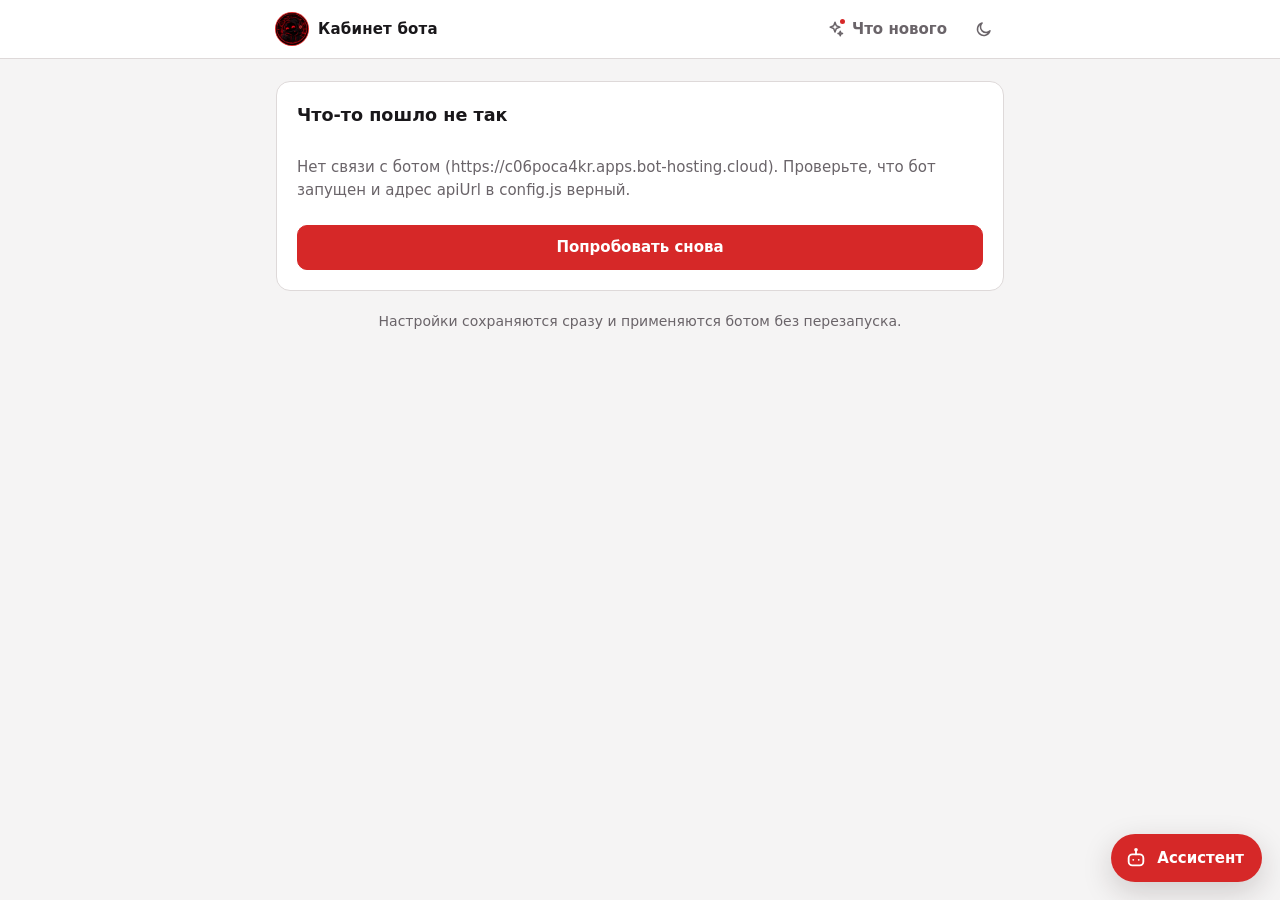
==== commit aee6410b: "Add files via upload" ====
--- a/index.html
+++ b/index.html
@@ -192,20 +192,8 @@
               <h1 id="ovTitle">Добро пожаловать!</h1>
               <p>Состояние бота и статистика канала</p>
             </div>
-            <div class="stats">
-              <div class="stat"><div class="k">Бот</div><div id="stBot" class="v">…</div></div>
-              <div class="stat"><div class="k">Свои команды</div><div id="stCmds" class="v">…</div></div>
-              <div class="stat"><div class="k">Предсказания Twitch</div><div id="stPred" class="v">…</div></div>
-              <div class="stat"><div class="k">Очки</div><div id="stPts" class="v">…</div></div>
-            </div>
-            <div id="modHint" class="card hint-card" hidden>
-              <h2>Последний шаг: выдайте боту модератора</h2>
-              <p>Бот подключён к вашему каналу. Чтобы он писал без ограничений Twitch (и работали фильтры чата), напишите в своём чате: <code id="modCmd">/mod бот</code></p>
-              <button id="modHintClose" class="btn small" type="button">Понятно</button>
-            </div>
-
-            <div class="card row between">
-              <div>
+            <div class="card ov-hero">
+              <div class="ov-hero-main">
                 <h2>Бот на канале</h2>
                 <p id="enabledNote" class="muted"></p>
               </div>
@@ -216,10 +204,13 @@
               </label>
             </div>
 
-            <div class="card">
-              <h2>Сводка</h2>
-              <dl id="summary" class="kv"></dl>
-            </div>
+            <div id="modHint" class="card hint-card" hidden>
+              <h2>Последний шаг: выдайте боту модератора</h2>
+              <p>Бот подключён к вашему каналу. Чтобы он писал без ограничений Twitch (и работали фильтры чата), напишите в своём чате: <code id="modCmd">/mod бот</code></p>
+              <button id="modHintClose" class="btn small" type="button">Понятно</button>
+            </div>
+
+            <div id="summary" class="sumgrid" aria-label="Разделы кабинета"></div>
 
             <div class="card">
               <div class="row between">
@@ -230,9 +221,7 @@
               <p id="ovTopEmpty" class="empty" hidden>Пока ни у кого нет очков.</p>
             </div>
 
-            <div class="card muted small">
-              <p>«Выйти» закрывает кабинет только на этом устройстве. Бот и все настройки остаются как есть. Чтобы вернуться, войдите через Twitch снова. Отключить бота от канала можно командой <code>!leave</code> в чате бота.</p>
-            </div>
+            <p class="ov-foot">«Выйти» закрывает кабинет только на этом устройстве, настройки бота остаются. Отключить бота от канала: <code>!leave</code> в чате бота.</p>
           </div>
 
           <!-- Статистика чата -->
@@ -834,7 +823,7 @@
     </div>
     <div id="assistLog" class="assist-log" aria-live="polite"></div>
     <form id="assistForm" class="assist-form" autocomplete="off">
-      <textarea id="assistInput" rows="1" maxlength="200" placeholder="Спросите про команды, фильтры, очки…" aria-label="Вопрос ассистенту"></textarea>
+      <textarea id="assistInput" rows="1" maxlength="200" placeholder="Спросите про команды…" aria-label="Вопрос ассистенту"></textarea>
       <button class="btn primary" type="submit" aria-label="Отправить"><svg class="ico"><use href="#i-send"/></svg></button>
     </form>
   </section>
--- a/style.css
+++ b/style.css
@@ -387,3 +387,21 @@
   #view-login .lg-card { padding: 28px 18px 20px; }
   #view-login h1 { font-size: 1.4rem; }
 }
+
+/* ---------- Ассистент: правки ---------- */
+.assist { height: min(560px, calc(100vh - 36px)); height: min(560px, calc(100dvh - 36px)); }
+.assist-head > div { min-width: 0; flex: 1; }
+.assist-head strong, .assist-head span.sub { overflow: hidden; text-overflow: ellipsis; white-space: nowrap; }
+.assist-head .head-act { margin-left: 0; flex: none; }
+.assist-form { align-items: flex-end; }
+.assist-form textarea { height: 42px; min-height: 42px; padding: 9px 12px; line-height: 1.4; overflow-y: auto; text-overflow: ellipsis; }
+.assist-form textarea::placeholder { text-overflow: ellipsis; white-space: nowrap; overflow: hidden; }
+.assist-form .btn { height: 42px; flex: none; }
+.assist-log { overscroll-behavior: contain; scroll-behavior: smooth; }
+@media (max-width: 520px) {
+  .assist { height: min(80vh, 620px); height: min(80dvh, 620px); }
+  .assist-head span.sub { display: none; }
+  .assist-head .head-act { font-size: .75rem; padding: 5px 9px; }
+  .fab { right: 12px; bottom: 12px; min-height: 46px; }
+  .assist-form { padding-bottom: max(10px, env(safe-area-inset-bottom)); }
+}
--- a/admin.css
+++ b/admin.css
@@ -175,3 +175,70 @@
 .topname > span:first-child { overflow: hidden; text-overflow: ellipsis; white-space: nowrap; }
 .meter { display: block; height: 4px; border-radius: 99px; background: var(--panel-2); overflow: hidden; }
 .meter-fill { display: block; height: 100%; background: var(--accent); border-radius: 99px; }
+
+/* ---------- Обновление внешнего вида кабинета ---------- */
+.side { padding: 8px; border-radius: 14px; }
+.navbtn { padding: 8px 12px; border-radius: 9px; font-weight: 600; }
+.navgroup { margin: 14px 12px 4px; }
+
+.pagehead h1 { font-size: 1.45rem; letter-spacing: -.01em; }
+
+/* Обзор: главный переключатель, плитки, быстрые разделы */
+.ov-hero { display: flex; align-items: center; justify-content: space-between; gap: 16px; flex-wrap: wrap; padding: 18px 20px;
+  background: radial-gradient(90% 140% at 0% 0%, var(--accent-soft), transparent 65%), var(--panel); }
+.ov-hero-main { flex: 1 1 240px; min-width: 0; }
+.ov-hero h2 { margin: 0 0 2px; }
+.ov-hero p { margin: 0; font-size: .9rem; }
+.stats { grid-template-columns: repeat(3, 1fr); }
+.stat { padding: 12px 16px; }
+.stat .v { font-size: 1.3rem; }
+
+.sumgrid { display: grid; grid-template-columns: repeat(auto-fill, minmax(190px, 1fr)); gap: 10px; }
+.sum {
+  appearance: none; text-align: left; font: inherit; color: var(--text); cursor: pointer;
+  display: grid; gap: 2px; padding: 12px 14px; background: var(--panel); border: 1px solid var(--border); border-radius: 12px;
+  transition: border-color .15s, transform .15s;
+}
+.sum:hover { border-color: var(--accent); }
+.sum:active { transform: scale(.98); }
+.sum:focus-visible { outline: 2px solid var(--accent); outline-offset: 2px; }
+.sum-k { color: var(--muted); font-size: .78rem; font-weight: 600; }
+.sum-v { font-weight: 700; overflow-wrap: anywhere; }
+.sum-v.on { color: var(--ok); }
+.sum-v.off { color: var(--muted); }
+.ov-foot { margin: 4px 2px 0; color: var(--muted); font-size: .8rem; line-height: 1.5; }
+
+/* Телефон */
+@media (max-width: 700px) {
+  .topbar-in { flex-wrap: nowrap; padding-top: 0; padding-bottom: 0; }
+  .userbox { width: auto; gap: 6px; }
+  .usernick { max-width: 28vw; margin-right: 0; font-size: .9rem; }
+  .brand span:last-child { font-size: .95rem; }
+  main.wrap { padding-top: 12px; }
+  .side {
+    position: sticky; top: 58px; z-index: 4; margin: 0 -16px; border-radius: 0; border-left: 0; border-right: 0;
+    padding: 6px 12px; scrollbar-width: none;
+  }
+  .side::-webkit-scrollbar { display: none; }
+  .navbtn { padding: 8px 14px; border-radius: 999px; gap: 8px; font-size: .9rem; }
+  .navbtn[aria-current="page"] { background: var(--accent); color: #fff; }
+  .pagehead h1 { font-size: 1.25rem; }
+  .pagehead p { font-size: .9rem; }
+  .stats { grid-template-columns: repeat(3, 1fr); gap: 8px; }
+  .stat { padding: 10px 12px; }
+  .stat .k { font-size: .72rem; }
+  .stat .v { font-size: 1rem; }
+  .sumgrid { grid-template-columns: 1fr 1fr; gap: 8px; }
+  .sum { padding: 10px 12px; }
+  .ov-hero { padding: 14px 16px; }
+  .row.between > div:first-child { flex-basis: 100%; }
+  .btn { min-height: 44px; }
+  .btn.small { min-height: 38px; }
+  .item-actions .btn { flex: 1 1 auto; }
+  .grid4 { grid-template-columns: 1fr 1fr; }
+}
+@media (max-width: 380px) { .stats { grid-template-columns: 1fr; } }
+@media (max-width: 700px) {
+  .brand span:last-child { white-space: nowrap; }
+  .usernick { display: none; }
+}
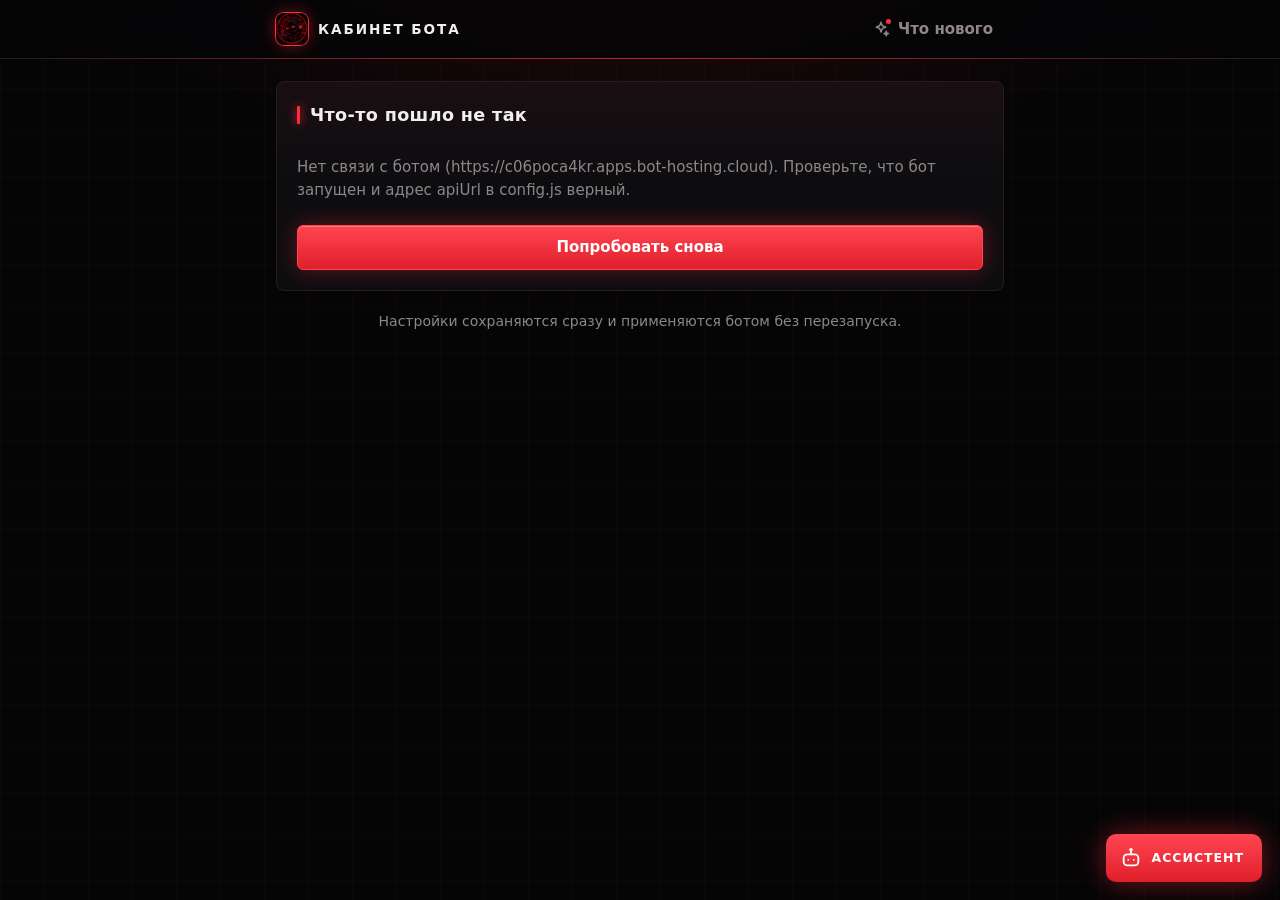
==== commit 8cf15511: "Add theme.css stylesheet link to index.html" ====
--- a/index.html
+++ b/index.html
@@ -13,6 +13,7 @@
   </script>
   <link rel="stylesheet" href="style.css">
   <link rel="stylesheet" href="admin.css">
+  <link rel="stylesheet" href="theme.css">
   <script type="module" src="app.js"></script>
 </head>
 <body>
@@ -828,4 +829,4 @@
     </form>
   </section>
 </body>
-</html>+</html>
--- a/theme.css
+++ b/theme.css
@@ -0,0 +1,191 @@
+/* «Ember console»: чёрно-красный интерфейс. Подключается после остальных стилей; чтобы вернуть прежний вид, уберите <link> на theme.css из index.html. */
+html:root:not(#x) {
+  --bg: #050506; --bg-side: #08080a; --panel: #0d0d10; --panel-2: #141418;
+  --border: #2a1a1c; --text: #f2eeee; --muted: #8f8689;
+  --accent: #ff2d3a; --accent-hover: #e01f2c; --accent-soft: rgba(255, 45, 58, .12);
+  --accent-text: #fff; --accent-ink: #ff5b66;
+  --ok: #ff8a8f; --danger: #ff5b66; --warn: #ffb4a8;
+  --shadow: 0 12px 40px rgba(0, 0, 0, .7), 0 0 0 1px rgba(255, 45, 58, .08);
+  --radius: 8px; color-scheme: dark;
+}
+html:root:not(#x) body {
+  background:
+    radial-gradient(900px 420px at 50% -120px, rgba(255, 45, 58, .16), transparent 70%),
+    linear-gradient(rgba(255, 45, 58, .035) 1px, transparent 1px) 0 0 / 44px 44px,
+    linear-gradient(90deg, rgba(255, 45, 58, .035) 1px, transparent 1px) 0 0 / 44px 44px,
+    var(--bg);
+  background-attachment: fixed;
+  font-family: Inter, system-ui, -apple-system, "Segoe UI", Roboto, Arial, sans-serif;
+}
+#themeBtn { display: none; }
+::selection { background: var(--accent); color: #fff; }
+* { scrollbar-color: #3a1c20 transparent; }
+
+/* Шапка */
+.topbar { background: rgba(5, 5, 6, .86); backdrop-filter: blur(10px); border-bottom: 1px solid var(--border); position: sticky; }
+.topbar::after { content: ""; position: absolute; left: 0; right: 0; bottom: -1px; height: 1px; background: linear-gradient(90deg, transparent, var(--accent), transparent); opacity: .7; }
+.brand { text-transform: uppercase; letter-spacing: .14em; font-size: .85rem; font-weight: 800; }
+.logo { border-radius: 8px; box-shadow: 0 0 0 1px var(--accent), 0 0 16px rgba(255, 45, 58, .45); }
+.usernick { font: 600 .8rem ui-monospace, SFMono-Regular, Menlo, Consolas, monospace; color: var(--accent-ink); }
+.usernick::before { content: "@"; opacity: .6; }
+.iconbtn { border-radius: 6px; }
+
+/* Карточки */
+.card, .stat, .sum, .item, .preview, .editor, details { border-radius: var(--radius); }
+.card {
+  background: linear-gradient(180deg, rgba(255, 45, 58, .05), transparent 46%), var(--panel);
+  border: 1px solid var(--border); position: relative;
+}
+.card > h2:first-child, .card > .row > div > h2:first-child, .card > .row > h2:first-child, .card > div > h2:first-child { display: flex; align-items: center; gap: 10px; }
+.card h2::before { content: ""; width: 3px; height: 1em; background: var(--accent); box-shadow: 0 0 10px var(--accent); border-radius: 1px; flex: none; }
+.card h2, .card h3 { letter-spacing: .02em; }
+.item { background: var(--panel-2); border-color: var(--border); }
+.item:hover { border-color: rgba(255, 45, 58, .45); }
+.item-name { color: var(--accent-ink); font-family: ui-monospace, SFMono-Regular, Menlo, Consolas, monospace; }
+code { background: #1a0e10; border-color: #3a1a1e; color: #ffb3b8; border-radius: 4px; }
+
+/* Кнопки и поля */
+.btn { border-radius: 6px; background: var(--panel-2); border-color: #3a2326; }
+.btn:hover { border-color: var(--accent); color: #fff; }
+.btn.primary, .btn.twitch {
+  background: linear-gradient(180deg, #ff4551, #e01f2c); border-color: #ff4551; color: #fff;
+  box-shadow: 0 0 22px rgba(255, 45, 58, .35), inset 0 1px 0 rgba(255, 255, 255, .25);
+}
+.btn.primary:hover:not(:disabled), .btn.twitch:hover:not(:disabled) { background: linear-gradient(180deg, #ff5a65, #f02a37); border-color: #ff5a65; box-shadow: 0 0 30px rgba(255, 45, 58, .55), inset 0 1px 0 rgba(255, 255, 255, .25); }
+.btn.ghost { background: transparent; }
+.btn.danger { color: var(--danger); border-color: rgba(255, 91, 102, .4); }
+input[type=text], input[type=number], select, textarea { background: #09090b; border-color: #2e1c1f; border-radius: 6px; }
+input[type=text]:focus, input[type=number]:focus, select:focus, textarea:focus { outline: none; border-color: var(--accent); box-shadow: 0 0 0 3px rgba(255, 45, 58, .2); }
+.field > span { text-transform: uppercase; letter-spacing: .08em; font-size: .7rem; font-weight: 700; }
+
+/* Переключатель */
+.slider { background: #1e1214; border: 1px solid #3a1c20; }
+.slider::after { background: #8f8689; }
+.switch input:checked + .slider { background: rgba(255, 45, 58, .25); border-color: var(--accent); box-shadow: 0 0 14px rgba(255, 45, 58, .5); }
+.switch input:checked + .slider::after { background: #fff; box-shadow: 0 0 8px var(--accent); }
+#panel-music input[type=checkbox] { background: #1e1214; border: 1px solid #3a1c20; }
+#panel-music input[type=checkbox]:checked { background: rgba(255, 45, 58, .3); border-color: var(--accent); }
+
+/* ---------- Компоновка кабинета: узкая панель-рейка слева ---------- */
+main.wrap.wide-cab, body.cab-wide .topbar .wrap, body.cab-wide .foot { max-width: 1240px; }
+.cab { grid-template-columns: 88px minmax(0, 1fr); gap: 26px; }
+.side {
+  top: 74px; padding: 10px 8px; gap: 4px; align-items: stretch; border-radius: 12px;
+  background: linear-gradient(180deg, rgba(255, 45, 58, .08), transparent 30%), var(--bg-side);
+  border: 1px solid var(--border); box-shadow: 0 0 40px rgba(0, 0, 0, .5);
+}
+.navgroup { font-size: 0; height: 1px; margin: 8px 10px; padding: 0; background: linear-gradient(90deg, transparent, #3a1c20, transparent); }
+.navgroup:first-child { display: none; }
+.navbtn {
+  flex-direction: column; justify-content: center; gap: 5px; padding: 10px 4px; border-radius: 8px; text-align: center;
+  font-size: .66rem; font-weight: 700; letter-spacing: .03em; line-height: 1.15; position: relative; width: 100%;
+}
+.navbtn .ico { width: 21px; height: 21px; }
+.navbtn span:not(.badge) { display: block; width: 100%; overflow-wrap: anywhere; }
+.navbtn:hover { background: rgba(255, 45, 58, .08); color: #fff; }
+.navbtn[aria-current="page"] { background: linear-gradient(90deg, rgba(255, 45, 58, .22), rgba(255, 45, 58, .05)); color: #fff; box-shadow: inset 0 0 0 1px rgba(255, 45, 58, .35); }
+.navbtn[aria-current="page"]::before { content: ""; position: absolute; left: -9px; top: 22%; bottom: 22%; width: 3px; border-radius: 0 3px 3px 0; background: var(--accent); box-shadow: 0 0 12px var(--accent); }
+.navbtn[aria-current="page"] .ico { color: var(--accent-ink); filter: drop-shadow(0 0 6px rgba(255, 45, 58, .7)); }
+.badge { position: absolute; top: 4px; right: 6px; margin: 0; min-width: 1.4em; padding: 1px 5px; font-size: .65rem; box-shadow: 0 0 10px rgba(255, 45, 58, .6); }
+.side .chanbar { margin: 8px 0 0; padding: 8px 2px 0; }
+.side .chanbar .field { font-size: .58rem; text-align: center; letter-spacing: .08em; }
+.side .chanbar select { padding: 5px 2px; font-size: .68rem; text-align: center; text-align-last: center; }
+.side .chanbar .hint { font-size: .62rem; text-align: center; }
+
+/* Заголовок страницы */
+.pagehead h1, .content > .panel > .pagehead h1 { text-transform: uppercase; letter-spacing: .06em; font-size: 1.25rem; font-weight: 800; }
+.pagehead h1::before { content: "// "; color: var(--accent); text-shadow: 0 0 12px var(--accent); letter-spacing: 0; }
+.pagehead p { font: .78rem ui-monospace, SFMono-Regular, Menlo, Consolas, monospace; letter-spacing: .02em; }
+
+/* Обзор */
+.ov-hero {
+  padding: 20px 22px; border-color: rgba(255, 45, 58, .45); overflow: hidden;
+  background: radial-gradient(120% 220% at 0% 0%, rgba(255, 45, 58, .22), transparent 60%), var(--panel);
+  box-shadow: 0 0 40px rgba(255, 45, 58, .08);
+}
+.ov-hero::before { content: ""; position: absolute; left: 0; top: 0; bottom: 0; width: 3px; background: var(--accent); box-shadow: 0 0 18px var(--accent); }
+.ov-hero h2::before { display: none; }
+.ov-hero h2 { text-transform: uppercase; letter-spacing: .1em; font-size: .95rem; }
+.sumgrid { grid-template-columns: repeat(auto-fill, minmax(200px, 1fr)); gap: 12px; }
+.sum { padding: 14px 16px; background: linear-gradient(180deg, rgba(255, 45, 58, .06), transparent), var(--panel); gap: 6px; position: relative; overflow: hidden; }
+.sum::after { content: "›"; position: absolute; right: 14px; top: 12px; color: var(--accent); opacity: 0; transition: opacity .15s, transform .15s; transform: translateX(-4px); font-size: 1.2rem; line-height: 1; }
+.sum:hover { border-color: var(--accent); box-shadow: 0 0 24px rgba(255, 45, 58, .18); }
+.sum:hover::after { opacity: 1; transform: none; }
+.sum-k { text-transform: uppercase; letter-spacing: .1em; font-size: .66rem; }
+.sum-v { font-size: 1rem; font-weight: 700; display: flex; align-items: center; gap: 8px; }
+.sum-v::before { content: ""; width: 7px; height: 7px; border-radius: 50%; background: #3a2a2d; flex: none; }
+.sum-v.on { color: #fff; }
+.sum-v.on::before { background: var(--accent); box-shadow: 0 0 10px var(--accent), 0 0 3px #fff; }
+.sum-v.off { color: var(--muted); }
+.ov-foot { font-family: ui-monospace, SFMono-Regular, Menlo, Consolas, monospace; font-size: .72rem; }
+.rankno.r1 { background: var(--accent); color: #fff; border-color: var(--accent); box-shadow: 0 0 12px rgba(255, 45, 58, .5); }
+.meter-fill, svg.chart .bar { background: linear-gradient(90deg, #a1121c, var(--accent)); }
+svg.chart .bar { fill: var(--accent); filter: drop-shadow(0 0 4px rgba(255, 45, 58, .5)); }
+.segbtn[aria-pressed="true"] { box-shadow: 0 0 14px rgba(255, 45, 58, .5); }
+.tab[aria-selected="true"] { box-shadow: 0 0 14px rgba(255, 45, 58, .5); }
+.pill.ok { color: #fff; border-color: var(--accent); background: rgba(255, 45, 58, .15); }
+.hint-card { border-color: var(--accent); }
+.toast { border-radius: 8px; border-left: 3px solid var(--accent); }
+.toast.ok { border-color: var(--border); border-left: 3px solid var(--accent); }
+
+/* Ассистент */
+.fab { border-radius: 10px; background: linear-gradient(180deg, #ff4551, #e01f2c); box-shadow: 0 0 28px rgba(255, 45, 58, .45); text-transform: uppercase; letter-spacing: .08em; font-size: .78rem; }
+.assist { border-radius: 14px; border-color: rgba(255, 45, 58, .4); box-shadow: 0 20px 60px rgba(0, 0, 0, .8), 0 0 40px rgba(255, 45, 58, .15); }
+.msg.me { background: linear-gradient(180deg, #ff4551, #d81f2b); }
+.msg.bot { background: var(--panel-2); border-color: #3a1c20; }
+.chip:hover, .chip.go { border-color: var(--accent); }
+
+/* Музыка */
+#panel-music .mu-tabs button.on { box-shadow: 0 0 14px rgba(255, 45, 58, .35); }
+#panel-music button.b { background: linear-gradient(180deg, #ff4551, #e01f2c); border-color: #ff4551; box-shadow: 0 0 16px rgba(255, 45, 58, .3); }
+#panel-music button.b.g { background: var(--panel-2); border-color: #3a2326; box-shadow: none; }
+#panel-music input[type=text], #panel-music input[type=number] { background: #09090b; border-color: #2e1c1f; border-radius: 6px; }
+
+/* Вход */
+#view-login .lg-card { border-radius: 14px; border-color: rgba(255, 45, 58, .4); background: radial-gradient(120% 90% at 50% -20%, rgba(255, 45, 58, .28), transparent 62%), var(--panel); box-shadow: 0 0 70px rgba(255, 45, 58, .14), 0 20px 50px rgba(0, 0, 0, .6); }
+#view-login .lg-card::before, #view-login .lg-card::after { content: ""; position: absolute; width: 18px; height: 18px; border: 2px solid var(--accent); pointer-events: none; }
+#view-login .lg-card::before { top: 12px; left: 12px; border-right: 0; border-bottom: 0; }
+#view-login .lg-card::after { bottom: 12px; right: 12px; border-left: 0; border-top: 0; }
+#view-login .lg-logo { border-radius: 18px; border-color: var(--accent); box-shadow: 0 0 28px rgba(255, 45, 58, .45); }
+#view-login h1 { text-transform: uppercase; letter-spacing: .06em; font-size: 1.45rem; }
+#view-login .lg-feat li { border-radius: 6px; background: #120a0c; border-color: #3a1c20; }
+#view-login .lg-steps b { border-radius: 6px; background: var(--accent); color: #fff; box-shadow: 0 0 12px rgba(255, 45, 58, .5); }
+.spinner { border-color: #2a1a1c; border-top-color: var(--accent); filter: drop-shadow(0 0 6px var(--accent)); }
+
+/* ---------- Телефон и планшет: нижняя панель навигации ---------- */
+@media (max-width: 860px) {
+  body { padding-bottom: 84px; }
+  .cab { grid-template-columns: minmax(0, 1fr); gap: 14px; }
+  .side {
+    position: fixed; left: 0; right: 0; bottom: 0; top: auto; z-index: 25; margin: 0; width: auto; max-height: none;
+    flex-direction: row; align-items: stretch; gap: 2px; padding: 6px 8px max(6px, env(safe-area-inset-bottom));
+    border-radius: 14px 14px 0 0; border: 0; border-top: 1px solid rgba(255, 45, 58, .5);
+    background: rgba(8, 8, 10, .94); backdrop-filter: blur(12px); box-shadow: 0 -8px 30px rgba(0, 0, 0, .7), 0 -1px 24px rgba(255, 45, 58, .12);
+    overflow-x: auto; overflow-y: hidden; scrollbar-width: none;
+  }
+  .side::-webkit-scrollbar { display: none; }
+  .navgroup { display: none; }
+  .navbtn { flex: 0 0 72px; width: 72px; padding: 8px 2px; border-radius: 10px; font-size: .62rem; background: transparent; }
+  .navbtn[aria-current="page"] { background: rgba(255, 45, 58, .16); color: #fff; }
+  .navbtn[aria-current="page"]::before { left: 22%; right: 22%; top: -7px; bottom: auto; width: auto; height: 3px; border-radius: 0 0 3px 3px; }
+  .side .chanbar { order: -1; flex: 0 0 110px; padding: 0 6px 0 2px; margin: 0; border: 0; border-right: 1px solid var(--border); }
+  .side .chanbar .hint { display: none; }
+  .fab { bottom: 92px; }
+  .toast { bottom: 96px; }
+  .assist { bottom: 0; z-index: 40; }
+}
+@media (max-width: 700px) {
+  .pagehead h1 { font-size: 1.05rem; }
+  .sumgrid { grid-template-columns: 1fr 1fr; gap: 8px; }
+  .sum { padding: 12px; }
+  .ov-hero { padding: 16px; }
+  .navbtn[aria-current="page"] { background: rgba(255, 45, 58, .16); color: #fff; }
+}
+
+/* правки рейки */
+@media (min-width: 861px) { .cab { grid-template-columns: 98px minmax(0, 1fr); } }
+.navbtn { padding: 8px 2px; font-size: .62rem; gap: 4px; }
+.navbtn span:not(.badge) { overflow-wrap: normal; word-break: normal; hyphens: manual; }
+.navgroup { margin: 5px 10px; }
+@media (max-width: 860px) { .navbtn span:not(.badge) { white-space: nowrap; } .navbtn { flex-basis: 78px; width: 78px; } }
+#view-login h1 { font-size: 1.25rem; letter-spacing: .04em; text-wrap: balance; }
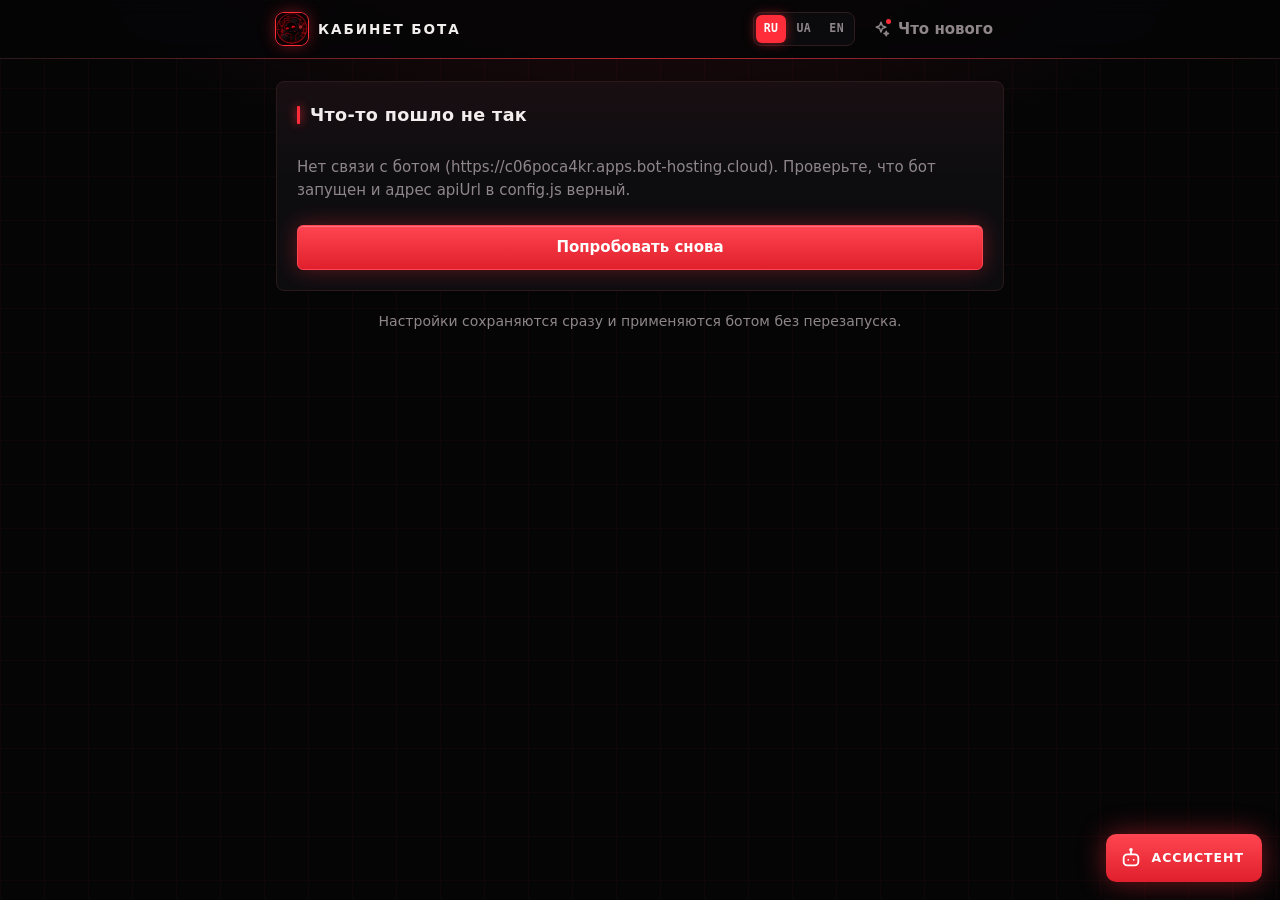
==== commit eb8faee4: "Add files via upload" ====
--- a/index.html
+++ b/index.html
@@ -7,6 +7,11 @@
   <meta name="referrer" content="no-referrer">
   <title>Кабинет Twitch-бота</title>
   <link rel="icon" type="image/png" href="favicon.png">
+  <script>
+    // Язык: до отрисовки прячем страницу, если нужен не русский (i18n.js покажет её после перевода)
+    try { var l = localStorage.getItem('bot_lang'); if (!l) { var n = String(navigator.language || 'ru').toLowerCase(); l = n.indexOf('uk') === 0 ? 'uk' : (n.indexOf('ru') === 0 || n.indexOf('be') === 0) ? 'ru' : 'en'; }
+      if (l !== 'ru') { document.documentElement.style.visibility = 'hidden'; setTimeout(function () { document.documentElement.style.visibility = ''; }, 3000); } } catch (e) { /* не страшно */ }
+  </script>
   <script>
     // Тема выбирается до отрисовки, чтобы страница не мигала
     try { var t = localStorage.getItem('bot_theme'); if (t === 'light' || t === 'dark') document.documentElement.setAttribute('data-theme', t); } catch (e) { /* не страшно */ }
@@ -44,6 +49,11 @@
     <div class="wrap topbar-in">
       <div class="brand"><span class="logo"><img src="logo.png" alt="" width="32" height="32"></span><span>Кабинет бота</span></div>
       <div class="tools">
+        <div id="langSw" class="langsw" role="group" aria-label="Language" translate="no">
+          <button type="button" data-lang="ru" title="Русский">RU</button>
+          <button type="button" data-lang="uk" title="Українська">UA</button>
+          <button type="button" data-lang="en" title="English">EN</button>
+        </div>
         <button id="newsBtn" class="iconbtn" type="button" aria-haspopup="dialog">
           <svg class="ico"><use href="#i-spark"/></svg><span class="lbl">Что нового</span><span id="newsPip" class="pip" hidden></span>
         </button>
@@ -671,7 +681,7 @@
                     </div>
                     <div class="card">
                       <h2>Добавить вручную</h2>
-                      <div class="row"><input type="text" id="mu-manual" placeholder="Ссылка на YouTube"><button class="b" id="mu-manualAdd">Добавить</button></div>
+                      <div class="row"><input type="text" id="mu-manual" placeholder="Ссылка на YouTube или SoundCloud"><button class="b" id="mu-manualAdd">Добавить</button></div>
                       <div class="mute" id="mu-manualSt"></div>
                     </div>
                     <div class="card"><h2>Очередь</h2><div id="mu-queue" class="mute">пусто</div></div>
@@ -693,6 +703,7 @@
                       <div class="row"><label style="width:260px">Максимальная длительность, мин (0 = без лимита)</label><input type="number" id="mu-cfgDur" min="0" max="600" style="max-width:110px"></div>
                       <div class="row"><label style="width:260px">Макс. треков в очереди</label><input type="number" id="mu-cfgMaxQ" min="1" max="200" style="max-width:110px"></div>
                       <div class="row"><label style="width:260px">Макс. треков от одного зрителя</label><input type="number" id="mu-cfgMaxU" min="1" max="50" style="max-width:110px"></div>
+                      <div class="row"><label><input type="checkbox" id="mu-cfgSc"> разрешить треки SoundCloud (одиночные треки; плейлисты только с YouTube)</label></div>
                       <div class="row"><label><input type="checkbox" id="mu-cfgChat"> отвечать в чате («добавлено» / «отклонено: причина, баллы возвращены»)</label></div>
                       <p class="mute">Отклонённый заказ отменяется, и Twitch возвращает баллы зрителю. Отметка 18+ берётся с YouTube: если видео не помечено возрастным ограничением, бот его не отличит.</p>
                       <button class="b" id="mu-cfgSave">Сохранить</button> <span id="mu-cfgSt" class="mute"></span>
@@ -829,4 +840,4 @@
     </form>
   </section>
 </body>
-</html>
+</html>
--- a/style.css
+++ b/style.css
@@ -405,3 +405,21 @@
   .fab { right: 12px; bottom: 12px; min-height: 46px; }
   .assist-form { padding-bottom: max(10px, env(safe-area-inset-bottom)); }
 }
+
+
+/* «Что нового»: метки пунктов */
+.rel ul { list-style: none; padding-left: 0; gap: 10px; }
+.rel li { line-height: 1.5; }
+.chg { display: inline-block; margin-right: 8px; padding: 2px 8px; border-radius: 6px; font-size: .68rem; font-weight: 800; letter-spacing: .05em; text-transform: uppercase; vertical-align: 1px; border: 1px solid var(--border); color: var(--muted); }
+.chg.new { background: var(--accent); border-color: var(--accent); color: #fff; }
+.chg.imp { color: var(--accent-ink); border-color: var(--accent); background: var(--accent-soft); }
+.chg.fix { color: var(--text); background: var(--panel-2); }
+.rel h3 { font-size: 1.05rem; }
+
+/* Переключатель языка */
+.langsw { display: inline-flex; padding: 2px; gap: 2px; border: 1px solid var(--border); border-radius: 8px; background: var(--panel-2); }
+.langsw button { appearance: none; border: 0; background: transparent; color: var(--muted); font: 700 .72rem/1 ui-monospace, SFMono-Regular, Menlo, Consolas, monospace; letter-spacing: .04em; padding: 6px 8px; border-radius: 6px; cursor: pointer; min-height: 28px; }
+.langsw button:hover { color: var(--text); }
+.langsw button[aria-pressed="true"] { background: var(--accent); color: #fff; }
+.langsw button:focus-visible { outline: 2px solid var(--accent); outline-offset: 1px; }
+@media (max-width: 700px) { .langsw button { padding: 6px 7px; } .brand span:last-child { display: none; } }
--- a/theme.css
+++ b/theme.css
@@ -189,3 +189,5 @@
 .navgroup { margin: 5px 10px; }
 @media (max-width: 860px) { .navbtn span:not(.badge) { white-space: nowrap; } .navbtn { flex-basis: 78px; width: 78px; } }
 #view-login h1 { font-size: 1.25rem; letter-spacing: .04em; text-wrap: balance; }
+.langsw { background: #0b0b0d; border-color: #2e1c1f; }
+.langsw button[aria-pressed="true"] { box-shadow: 0 0 12px rgba(255, 45, 58, .5); }
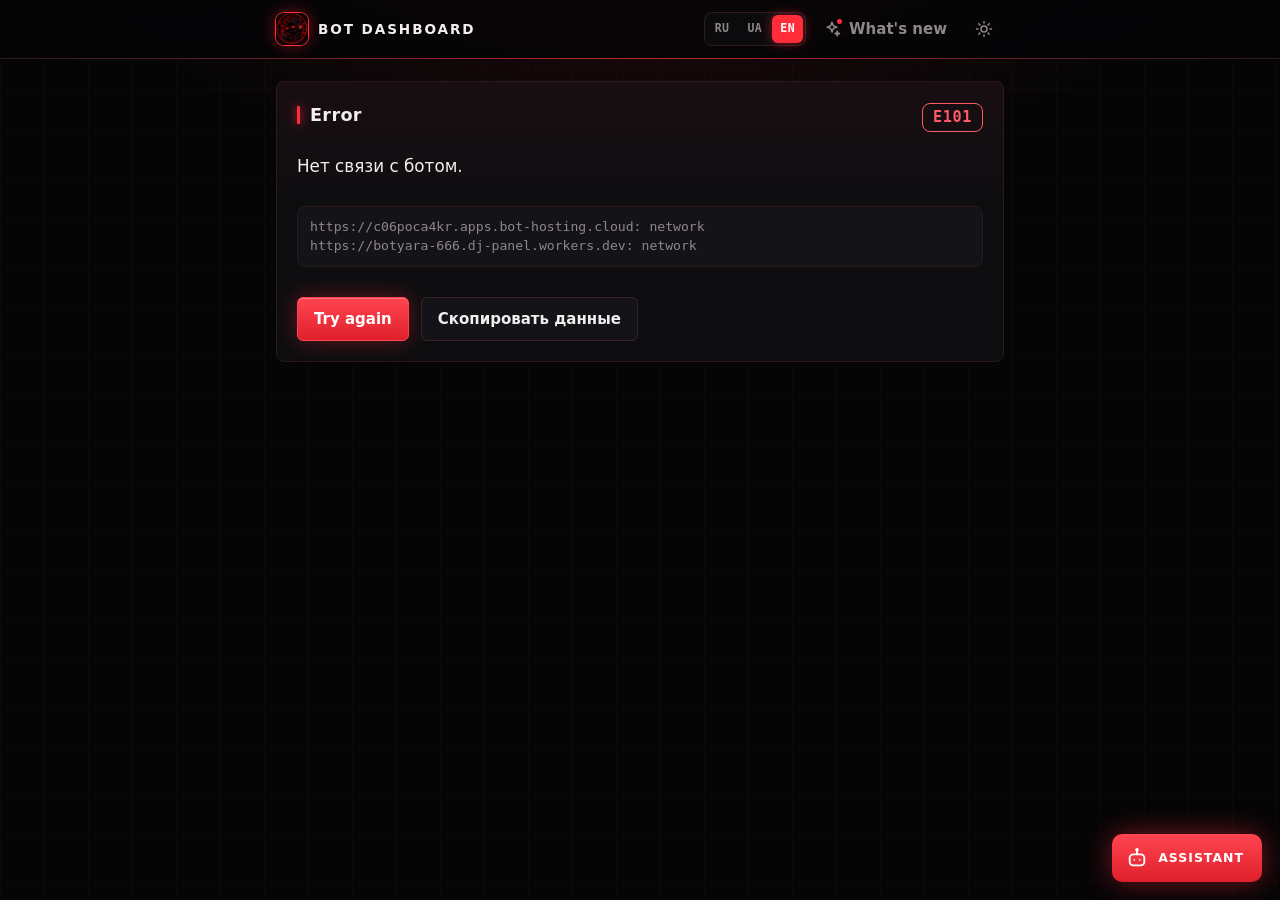
==== commit e3742f67: "Add files via upload" ====
--- a/index.html
+++ b/index.html
@@ -24,6 +24,7 @@
 <body>
   <svg width="0" height="0" style="position:absolute" aria-hidden="true" focusable="false">
     <defs>
+      <symbol id="i-grid" viewBox="0 0 24 24"><rect x="4" y="4" width="6.5" height="6.5" rx="1.5"/><rect x="13.5" y="4" width="6.5" height="6.5" rx="1.5"/><rect x="4" y="13.5" width="6.5" height="6.5" rx="1.5"/><rect x="13.5" y="13.5" width="6.5" height="6.5" rx="1.5"/></symbol>
       <symbol id="i-home" viewBox="0 0 24 24"><path d="M3 11l9-8 9 8"/><path d="M5 10v10h5v-6h4v6h5V10"/></symbol>
       <symbol id="i-target" viewBox="0 0 24 24"><circle cx="12" cy="12" r="9"/><circle cx="12" cy="12" r="4"/><path d="M12 1v4M12 19v4M1 12h4M19 12h4"/></symbol>
       <symbol id="i-chat" viewBox="0 0 24 24"><path d="M21 12a8 8 0 0 1-11.5 7.2L3 21l1.8-5.5A8 8 0 1 1 21 12z"/></symbol>
@@ -96,10 +97,17 @@
     </section>
 
     <!-- Ошибка настройки / сети -->
-    <section id="view-error" class="view card" hidden>
-      <h2>Что-то пошло не так</h2>
-      <p id="errorText" class="muted"></p>
-      <button id="errorRetry" class="btn primary" type="button">Попробовать снова</button>
+    <section id="view-error" class="view card err-card" hidden>
+      <div class="err-head">
+        <h2>Ошибка</h2>
+        <span id="errorCode" class="err-code" translate="no"></span>
+      </div>
+      <p id="errorText" class="err-text"></p>
+      <pre id="errorInfo" class="err-info" translate="no"></pre>
+      <div class="row">
+        <button id="errorRetry" class="btn primary" type="button">Попробовать снова</button>
+        <button id="errorCopy" class="btn" type="button">Скопировать данные</button>
+      </div>
     </section>
 
     <!-- Вход -->
@@ -108,7 +116,6 @@
         <div class="lg-card">
           <span class="lg-logo"><img src="logo.png" alt="" width="64" height="64"></span>
           <h1>Бот для вашего Twitch-канала</h1>
-          <p class="lg-sub">Ранг Valorant, свои команды, фильтры чата, очки и музыка за баллы. Всё настраивается здесь.</p>
           <button id="loginBtn" class="btn twitch lg-btn" type="button">
             <svg class="ico" aria-hidden="true"><use href="#i-twitch"/></svg>Войти через Twitch
           </button>
@@ -133,7 +140,6 @@
     <section id="view-linking" class="view center card" hidden>
       <div class="spinner" aria-hidden="true"></div>
       <h2>Подключаем ваш аккаунт…</h2>
-      <p class="muted">Ждём ответа бота. Обычно это занимает несколько секунд.</p>
     </section>
 
     <!-- Привязка не удалась -->
@@ -194,6 +200,7 @@
           <button class="navbtn" type="button" data-nav="music" hidden><svg class="ico" aria-hidden="true"><use href="#i-music"/></svg><span>Музыка</span></button>
           <div id="navGroupManage" class="navgroup">Управление</div>
           <button class="navbtn" type="button" data-nav="mods"><svg class="ico" aria-hidden="true"><use href="#i-users"/></svg><span>Модераторы</span></button>
+          <button id="navMore" class="navbtn navmore" type="button" aria-expanded="false" aria-controls="sideNav"><svg class="ico" aria-hidden="true"><use href="#i-grid"/></svg><span>Ещё</span></button>
         </nav>
 
         <div class="content">
@@ -257,14 +264,13 @@
               </div>
               <div id="statChart" class="chartbox"></div>
               <p id="statChartEmpty" class="empty" hidden>За этот период сообщений нет.</p>
-              <p class="hint">Время показано по часовому поясу вашего браузера. Наведите курсор на столбик, чтобы увидеть точное число.</p>
             </div>
 
             <div class="card">
               <h2>Самые активные зрители <span id="chatTopTotal" class="muted small"></span></h2>
               <ol id="chatTop" class="toplist"></ol>
               <p id="chatTopEmpty" class="empty" hidden>Пока нет данных.</p>
-              <p class="hint">Считаются сообщения зрителей и модераторов, пока бот на канале включён, за всё время с обновления бота. Сообщения, удалённые фильтрами, и сообщения известных ботов (nightbot, streamelements и других) не учитываются. В списке хранятся самые активные зрители (до 1500), в графике 14 суток.</p>
+              <details class="info"><summary title="Подробнее" aria-label="Подробнее">i</summary><p class="hint">Считаются сообщения зрителей и модераторов, пока бот на канале включён, за всё время с обновления бота. Сообщения, удалённые фильтрами, и сообщения известных ботов (nightbot, streamelements и других) не учитываются. В списке хранятся самые активные зрители (до 1500), в графике 14 суток.</p></details>
             </div>
           </div>
 
@@ -273,7 +279,6 @@
       <!-- Valorant -->
       <form id="valorantForm" class="card" novalidate>
         <h2>Аккаунт Valorant</h2>
-        <p class="muted">Бот показывает ранг этого аккаунта по команде <code>!rank</code>.</p>
         <div class="grid3">
           <label class="field">
             <span>Ник</span>
@@ -293,7 +298,7 @@
             </select>
           </label>
         </div>
-        <p class="hint">Сайт проверяет только формат. Существует ли такой аккаунт, видно по ответу бота: если ошибиться, <code>!rank</code> ответит «Аккаунт не найден».</p>
+        <details class="info"><summary title="Подробнее" aria-label="Подробнее">i</summary><p class="hint">Сайт проверяет только формат. Существует ли такой аккаунт, видно по ответу бота: если ошибиться, <code>!rank</code> ответит «Аккаунт не найден».</p></details>
         <p id="vError" class="error" hidden></p>
         <button id="vSave" class="btn primary" type="submit">Сохранить аккаунт</button>
       </form>
@@ -301,7 +306,7 @@
       <!-- Несколько аккаунтов -->
       <div id="accCard" class="card">
         <h2>Несколько аккаунтов Valorant</h2>
-        <p class="muted">Основной аккаунт задан в форме выше. Команды <code>!rank</code>, <code>!peak</code>, <code>!lastgame</code> и <code>!today</code> показывают <strong>активный</strong> аккаунт. Переключать его можно здесь или в чате командой <code>!acc 2</code> (модератор).</p>
+        <details class="info"><summary title="Подробнее" aria-label="Подробнее">i</summary><p class="muted">Основной аккаунт задан в форме выше. Команды <code>!rank</code>, <code>!peak</code>, <code>!lastgame</code> и <code>!today</code> показывают <strong>активный</strong> аккаунт. Переключать его можно здесь или в чате командой <code>!acc 2</code> (модератор).</p></details>
         <ul id="accList" class="list"></ul>
         <form id="accForm" class="editor" novalidate>
           <h3>Добавить аккаунт</h3>
@@ -337,7 +342,7 @@
       <!-- Команды -->
       <div class="card">
         <h2>Свои команды</h2>
-        <p class="muted">Зритель пишет команду, бот отвечает текстом. Для каждой команды можно выбрать, кто её вызывает, кулдаун и алиасы (другие названия той же команды).</p>
+        <details class="info"><summary title="Подробнее" aria-label="Подробнее">i</summary><p class="muted">Зритель пишет команду, бот отвечает текстом. Для каждой команды можно выбрать, кто её вызывает, кулдаун и алиасы (другие названия той же команды).</p></details>
         <ul id="cmdList" class="list"></ul>
         <p id="cmdEmpty" class="empty" hidden>Пока нет ни одной команды.</p>
         <form id="cmdForm" class="editor" novalidate>
@@ -350,7 +355,7 @@
             <span>Ответ бота <small id="cmdCount" class="counter"></small></span>
             <textarea id="cmdText" rows="3" maxlength="400" placeholder="Заходи к нам в Discord: https://… , {user}!"></textarea>
           </label>
-          <p class="hint">Переменные в тексте: <code>{user}</code> ник написавшего, <code>{touser}</code> первое слово после команды (например <code>!hug @ник</code>; если его нет, то ник написавшего), <code>{args}</code> весь текст после команды, <code>{count}</code> сколько раз вызвали команду, <code>{channel}</code> название канала, <code>{random 1-100}</code> случайное число. Авто-сообщения отправляются как есть, без переменных.</p>
+          <details class="info"><summary title="Подробнее" aria-label="Подробнее">i</summary><p class="hint">Переменные в тексте: <code>{user}</code> ник написавшего, <code>{touser}</code> первое слово после команды (например <code>!hug @ник</code>; если его нет, то ник написавшего), <code>{args}</code> весь текст после команды, <code>{count}</code> сколько раз вызвали команду, <code>{channel}</code> название канала, <code>{random 1-100}</code> случайное число. Авто-сообщения отправляются как есть, без переменных.</p></details>
           <div class="grid3">
             <label class="field">
               <span>Кто может вызывать</span>
@@ -370,7 +375,7 @@
               <input id="cmdAliases" type="text" autocomplete="off" spellcheck="false" placeholder="!ds, !дис">
             </label>
           </div>
-          <p class="hint">Кулдаун общий для всего чата (0: без ограничений, пусто: 5 секунд). Стример и модераторы проходят проверку «кто может вызывать» всегда. «Подписчики и выше» включает VIP, модераторов и стримера.</p>
+          <details class="info"><summary title="Подробнее" aria-label="Подробнее">i</summary><p class="hint">Кулдаун общий для всего чата (0: без ограничений, пусто: 5 секунд). Стример и модераторы проходят проверку «кто может вызывать» всегда. «Подписчики и выше» включает VIP, модераторов и стримера.</p></details>
           <div id="cmdPreview" class="preview" aria-label="Предпросмотр в чате" hidden></div>
           <p id="cmdError" class="error" hidden></p>
           <div class="row gap">
@@ -390,7 +395,6 @@
         <div class="row between">
           <div>
             <h2>Авто-сообщения</h2>
-            <p class="muted">Бот сам пишет эти сообщения в чат по очереди.</p>
           </div>
           <label class="switch">
             <input id="timerToggle" type="checkbox">
@@ -436,7 +440,7 @@
             <div class="card row between">
               <div>
                 <h2>Фильтры чата</h2>
-                <p class="muted">Бот проверяет сообщения зрителей и удаляет их или выдаёт таймаут. Стример и модераторы канала никогда не проверяются. В чате модератор может переключать всё сразу: <code>!filters on</code> / <code>!filters off</code>, а <code>!permit @ник</code> разрешает человеку одну ссылку на 60 секунд.</p>
+                <details class="info"><summary title="Подробнее" aria-label="Подробнее">i</summary><p class="muted">Бот проверяет сообщения зрителей и удаляет их или выдаёт таймаут. Стример и модераторы канала никогда не проверяются. В чате модератор может переключать всё сразу: <code>!filters on</code> / <code>!filters off</code>, а <code>!permit @ник</code> разрешает человеку одну ссылку на 60 секунд.</p></details>
               </div>
               <label class="switch">
                 <input id="filtersToggle" type="checkbox">
@@ -451,7 +455,7 @@
 
             <form id="filtersForm" class="card" novalidate>
               <h2>Настройки фильтров</h2>
-              <p class="muted">У каждого фильтра свой переключатель. Действие «таймаут» использует длительность, а при действии «удалить» длительность не применяется (но поле всё равно должно быть заполнено).</p>
+              <details class="info"><summary title="Подробнее" aria-label="Подробнее">i</summary><p class="muted">У каждого фильтра свой переключатель. Действие «таймаут» использует длительность, а при действии «удалить» длительность не применяется (но поле всё равно должно быть заполнено).</p></details>
               <div id="filterBlocks"></div>
               <p id="filtersError" class="error" hidden></p>
               <button id="filtersSave" class="btn primary" type="submit">Сохранить фильтры</button>
@@ -463,7 +467,7 @@
             <div class="card row between">
               <div>
                 <h2>Мини-игры в чате</h2>
-                <p class="muted">Включают команды ниже для всех зрителей. У зрителей есть кулдаун, чтобы не засорять чат. В чате модератор может переключать: <code>!games on</code> / <code>!games off</code>.</p>
+                <details class="info"><summary title="Подробнее" aria-label="Подробнее">i</summary><p class="muted">Включают команды ниже для всех зрителей. У зрителей есть кулдаун, чтобы не засорять чат. В чате модератор может переключать: <code>!games on</code> / <code>!games off</code>.</p></details>
               </div>
               <label class="switch">
                 <input id="gamesToggle" type="checkbox">
@@ -474,7 +478,7 @@
             <div class="card row between">
               <div>
                 <h2>Русская рулетка</h2>
-                <p class="muted"><code>!roulette</code>: с шансом 1 из 6 зритель получает таймаут на 30 секунд (модераторам ничего не будет). Нужно, чтобы бот был модератором канала. Выключено по умолчанию. В чате: <code>!games roulette on</code> / <code>off</code>.</p>
+                <details class="info"><summary title="Подробнее" aria-label="Подробнее">i</summary><p class="muted"><code>!roulette</code>: с шансом 1 из 6 зритель получает таймаут на 30 секунд (модераторам ничего не будет). Нужно, чтобы бот был модератором канала. Выключено по умолчанию. В чате: <code>!games roulette on</code> / <code>off</code>.</p></details>
               </div>
               <label class="switch">
                 <input id="rouletteToggle" type="checkbox">
@@ -503,7 +507,7 @@
             <div class="card row between">
               <div>
                 <h2>Очки зрителей</h2>
-                <p class="muted">Свои очки бота на этом канале (это не баллы канала Twitch). Зрители копят их за активность в чате и тратят на ставки и награды. В чате модератор может переключать: <code>!pts on</code> / <code>!pts off</code>. Выключение не стирает балансы.</p>
+                <details class="info"><summary title="Подробнее" aria-label="Подробнее">i</summary><p class="muted">Свои очки бота на этом канале (это не баллы канала Twitch). Зрители копят их за активность в чате и тратят на ставки и награды. В чате модератор может переключать: <code>!pts on</code> / <code>!pts off</code>. Выключение не стирает балансы.</p></details>
               </div>
               <label class="switch">
                 <input id="pointsToggle" type="checkbox">
@@ -532,7 +536,7 @@
                   <input id="ptsMaxBet" type="text" inputmode="numeric" autocomplete="off">
                 </label>
               </div>
-              <p class="hint">Очки за активность зритель получает за сообщение в чате не чаще, чем раз в указанное число минут. Ежедневный бонус (<code>!daily</code>) растёт за серию дней подряд (до +70%).</p>
+              <details class="info"><summary title="Подробнее" aria-label="Подробнее">i</summary><p class="hint">Очки за активность зритель получает за сообщение в чате не чаще, чем раз в указанное число минут. Ежедневный бонус (<code>!daily</code>) растёт за серию дней подряд (до +70%).</p></details>
               <p id="pointsError" class="error" hidden></p>
               <button id="pointsSave" class="btn primary" type="submit">Сохранить настройки</button>
             </form>
@@ -563,7 +567,7 @@
           <div id="panel-pred" class="panel" data-panel="pred" hidden>
             <div class="card">
               <h2>Предсказания Twitch</h2>
-              <p class="muted">Бот запускает на стриме обычное предсказание Twitch: зрители ставят баллы канала. Итог выбирает модератор или стример командой в чате, либо бот сам по окончании матча (по данным HenrikDev).</p>
+              <details class="info"><summary title="Подробнее" aria-label="Подробнее">i</summary><p class="muted">Бот запускает на стриме обычное предсказание Twitch: зрители ставят баллы канала. Итог выбирает модератор или стример командой в чате, либо бот сам по окончании матча (по данным HenrikDev).</p></details>
               <p><strong>Статус:</strong> <span id="predStatus">загрузка…</span></p>
               <p id="predBusy" class="hint" hidden></p>
               <p id="predError" class="error" hidden></p>
@@ -572,7 +576,7 @@
                 <button id="predDisconnect" class="btn danger" type="button" hidden>Отключить</button>
               </div>
               <p id="predOwnerNote" class="hint" hidden>Подключить или отключить предсказания может только владелец канала. Модераторы кабинета видят статус.</p>
-              <p class="hint">Нужно один раз разрешить боту управлять предсказаниями: откроется страница Twitch с запросом права «channel:manage:predictions». Разрешение можно отозвать здесь или в настройках Twitch (Подключения). Работает только на каналах со статусом партнёра или компаньона Twitch.</p>
+              <details class="info"><summary title="Подробнее" aria-label="Подробнее">i</summary><p class="hint">Нужно один раз разрешить боту управлять предсказаниями: откроется страница Twitch с запросом права «channel:manage:predictions». Разрешение можно отозвать здесь или в настройках Twitch (Подключения). Работает только на каналах со статусом партнёра или компаньона Twitch.</p></details>
             </div>
 
             <div class="card">
@@ -584,7 +588,7 @@
                 <li>Итог: <code>!pred win</code> или <code>!pred lose</code> вручную, либо <code>!pred auto</code>: бот сам выберет исход, когда HenrikDev покажет новую завершённую игру активного аккаунта (включайте во время матча; данные могут появиться с задержкой).</li>
                 <li><code>!pred cancel</code>: отменить, баллы вернутся зрителям.</li>
               </ul>
-              <p class="hint">Ставки и выплаты делает сам Twitch. Если предсказание завершить на Twitch вручную, бот это заметит. Забытое предсказание бот отменяет через 6 часов.</p>
+              <details class="info"><summary title="Подробнее" aria-label="Подробнее">i</summary><p class="hint">Ставки и выплаты делает сам Twitch. Если предсказание завершить на Twitch вручную, бот это заметит. Забытое предсказание бот отменяет через 6 часов.</p></details>
             </div>
           </div>
 
@@ -592,7 +596,7 @@
           <div id="panel-shop" class="panel" data-panel="shop" hidden>
             <div class="card">
               <h2>Награды за очки</h2>
-              <p class="muted">Зритель пишет <code>!buy номер</code>, очки списываются, а заказ появляется ниже и в чате. Выдаёте награду вы сами, затем нажимаете «Выполнено». До 10 позиций.</p>
+              <details class="info"><summary title="Подробнее" aria-label="Подробнее">i</summary><p class="muted">Зритель пишет <code>!buy номер</code>, очки списываются, а заказ появляется ниже и в чате. Выдаёте награду вы сами, затем нажимаете «Выполнено». До 10 позиций.</p></details>
               <ol id="shopList" class="list numbered"></ol>
               <p id="shopEmpty" class="empty" hidden>Пока нет ни одной награды.</p>
               <form id="shopForm" class="editor" novalidate>
@@ -617,7 +621,7 @@
 
             <div class="card">
               <h2>Заказы</h2>
-              <p class="muted">Зрители, которые уже заплатили очками. Когда выдали награду, нажмите «Выполнено»: заказ исчезнет. Если невыполненных заказов 50, покупки приостанавливаются.</p>
+              <details class="info"><summary title="Подробнее" aria-label="Подробнее">i</summary><p class="muted">Зрители, которые уже заплатили очками. Когда выдали награду, нажмите «Выполнено»: заказ исчезнет. Если невыполненных заказов 50, покупки приостанавливаются.</p></details>
               <ul id="orderList" class="list"></ul>
               <p id="orderEmpty" class="empty" hidden>Невыполненных заказов нет.</p>
             </div>
@@ -628,7 +632,7 @@
       <!-- Модераторы кабинета (только владелец канала) -->
       <div id="modsCard" class="card">
         <h2>Модераторы кабинета</h2>
-        <p class="muted">Добавьте человека по нику Twitch, и он сможет войти на этот сайт под своим аккаунтом (вход через Twitch) и управлять вашим ботом: команды, авто-сообщения, фильтры, аккаунты Valorant, игры, кнопка «Тест». Удалить канал и управлять списком модераторов может только владелец.</p>
+        <details class="info"><summary title="Подробнее" aria-label="Подробнее">i</summary><p class="muted">Добавьте человека по нику Twitch, и он сможет войти на этот сайт под своим аккаунтом (вход через Twitch) и управлять вашим ботом: команды, авто-сообщения, фильтры, аккаунты Valorant, игры, кнопка «Тест». Удалить канал и управлять списком модераторов может только владелец.</p></details>
         <ul id="modList" class="list"></ul>
         <p id="modEmpty" class="empty" hidden>Модераторов пока нет.</p>
         <form id="modForm" class="row gap end" novalidate>
@@ -767,7 +771,7 @@
         <div class="row between">
           <div>
             <h2>Оповещения</h2>
-            <p class="muted">Важные события: упал Twitch или HenrikDev, ключ отклонён, канал отключён, у бота нет прав на модерацию. Сайт показывает их, пока открыт в браузере. Если бот упал совсем, он не сможет написать об этом сам: тогда вверху будет «Бот не отвечает».</p>
+            <details class="info"><summary title="Подробнее" aria-label="Подробнее">i</summary><p class="muted">Важные события: упал Twitch или HenrikDev, ключ отклонён, канал отключён, у бота нет прав на модерацию. Сайт показывает их, пока открыт в браузере. Если бот упал совсем, он не сможет написать об этом сам: тогда вверху будет «Бот не отвечает».</p></details>
           </div>
           <button id="notifyBtn" class="btn small" type="button" hidden>Уведомления в браузере</button>
         </div>
@@ -787,7 +791,6 @@
 
       <form id="limitsForm" class="card" novalidate>
         <h2>Лимиты</h2>
-        <p class="muted">Применяются ботом сразу, без перезапуска. Пустое поле: бот использует значение по умолчанию из своих настроек (подсказка в поле).</p>
         <div class="grid4">
           <label class="field tall">
             <span>Максимум каналов</span>
@@ -813,7 +816,6 @@
     </section>
   </main>
 
-  <footer class="wrap foot muted small">Настройки сохраняются сразу и применяются ботом без перезапуска.</footer>
 
   <dialog id="newsDlg" class="sheet" aria-labelledby="newsTitle">
     <div class="sheet-head">
--- a/style.css
+++ b/style.css
@@ -240,6 +240,30 @@
 .topval { font-weight: 700; white-space: nowrap; }
 
 .editor { margin-top: 16px; padding-top: 14px; border-top: 1px dashed var(--border); display: grid; gap: 10px; }
+
+/* Подсказки «i»: длинные пояснения свёрнуты */
+details.info { margin: 4px 0 8px; }
+details.info > summary {
+  list-style: none; cursor: pointer; display: inline-flex; align-items: center; justify-content: center;
+  width: 20px; height: 20px; border-radius: 50%; border: 1px solid var(--border); color: var(--muted);
+  font: italic 700 .75rem/1 Georgia, serif; user-select: none;
+}
+details.info > summary::-webkit-details-marker { display: none; }
+details.info > summary:hover, details.info[open] > summary { color: var(--text); border-color: var(--muted); }
+details.info > p { margin: 8px 0 0; }
+
+/* Экран ошибки */
+.err-head { display: flex; align-items: center; justify-content: space-between; gap: 12px; }
+.err-code {
+  font: 700 .95rem/1 ui-monospace, 'SF Mono', Menlo, Consolas, monospace;
+  padding: 6px 10px; border-radius: 8px; color: var(--danger); border: 1px solid var(--danger); letter-spacing: .04em;
+}
+.err-text { font-size: 1.05rem; margin: 6px 0 10px; }
+.err-info {
+  margin: 0 0 14px; padding: 10px 12px; border-radius: 8px; background: var(--panel-2); border: 1px solid var(--border);
+  color: var(--muted); font: .82rem/1.5 ui-monospace, 'SF Mono', Menlo, Consolas, monospace; white-space: pre-wrap; word-break: break-all;
+}
+.err-info:empty { display: none; }
 
 /* Уведомление */
 .toast {
--- a/theme.css
+++ b/theme.css
@@ -17,7 +17,6 @@
   background-attachment: fixed;
   font-family: Inter, system-ui, -apple-system, "Segoe UI", Roboto, Arial, sans-serif;
 }
-#themeBtn { display: none; }
 ::selection { background: var(--accent); color: #fff; }
 * { scrollbar-color: #3a1c20 transparent; }
 
@@ -191,3 +190,95 @@
 #view-login h1 { font-size: 1.25rem; letter-spacing: .04em; text-wrap: balance; }
 .langsw { background: #0b0b0d; border-color: #2e1c1f; }
 .langsw button[aria-pressed="true"] { box-shadow: 0 0 12px rgba(255, 45, 58, .5); }
+
+
+/* ---------- Мини-переключатель на плитках, топ очков ---------- */
+.sum { text-align: left; cursor: pointer; }
+.sum:focus-visible { outline: 2px solid var(--accent); outline-offset: 2px; }
+.sum.has-sw { padding-right: 62px; }
+.sum .switch.mini { position: absolute; right: 12px; top: 50%; transform: translateY(-50%); gap: 0; z-index: 1; }
+.switch.mini .slider { width: 36px; height: 20px; }
+.switch.mini .slider::after { width: 14px; height: 14px; top: 3px; left: 3px; }
+.switch.mini input:checked + .slider::after { transform: translateX(16px); }
+.sum:hover::after { display: none; }
+.avatar { flex: none; width: 30px; height: 30px; border-radius: 50%; display: grid; place-items: center; font-weight: 800; font-size: .8rem; background: var(--accent-soft); color: var(--accent-ink); border: 1px solid var(--border); }
+.topmain { flex: 1; min-width: 0; display: grid; gap: 6px; }
+.topgauge { height: 4px; border-radius: 3px; background: var(--panel-2); overflow: hidden; display: block; }
+.topgauge > span { display: block; height: 100%; border-radius: 3px; background: linear-gradient(90deg, var(--accent), var(--accent-ink)); transition: width .5s ease; }
+
+/* ---------- Анимации ---------- */
+@keyframes panelIn { from { opacity: 0; transform: translateY(8px); } to { opacity: 1; transform: none; } }
+@keyframes tileIn { from { opacity: 0; transform: translateY(10px) scale(.98); } to { opacity: 1; transform: none; } }
+.panel:not([hidden]) { animation: panelIn .28s ease both; }
+.sumgrid .sum { animation: tileIn .35s ease both; }
+.sumgrid .sum:nth-child(2) { animation-delay: .04s; } .sumgrid .sum:nth-child(3) { animation-delay: .08s; } .sumgrid .sum:nth-child(4) { animation-delay: .12s; }
+.sumgrid .sum:nth-child(5) { animation-delay: .16s; } .sumgrid .sum:nth-child(6) { animation-delay: .2s; } .sumgrid .sum:nth-child(7) { animation-delay: .24s; } .sumgrid .sum:nth-child(8) { animation-delay: .28s; }
+.sum, .btn, .navbtn, .item { transition: border-color .18s, box-shadow .18s, background-color .18s, transform .18s, color .18s; }
+.sum:hover { transform: translateY(-2px); }
+.switch .slider, .switch .slider::after { transition: background-color .22s, transform .22s cubic-bezier(.3, 1.4, .5, 1); }
+@media (prefers-reduced-motion: reduce) { .panel:not([hidden]), .sumgrid .sum { animation: none; } .sum:hover { transform: none; } }
+
+/* ---------- Телефон: 4 главных раздела и «Ещё» ---------- */
+.navmore { display: none; }
+@media (max-width: 860px) {
+  .navmore { display: flex; }
+  .side { flex-wrap: wrap-reverse; overflow: visible; justify-content: flex-start; gap: 4px; }
+  body.nav-more .fab { display: none; }
+  .side .navbtn { flex: 0 0 calc(20% - 4px); width: calc(20% - 4px); order: 1; display: none; }
+  .side .navbtn[data-nav="overview"], .side .navbtn[data-nav="commands"], .side .navbtn[data-nav="filters"], .side .navbtn[data-nav="points"], .side .navmore { display: flex; order: 0; }
+  .side.more-open .navbtn:not([hidden]) { display: flex; }
+  .side.more-open { padding-bottom: max(8px, env(safe-area-inset-bottom)); box-shadow: 0 -12px 40px rgba(0, 0, 0, .8), 0 -1px 24px rgba(255, 45, 58, .2); }
+  .side.more-open .navmore { color: #fff; background: rgba(255, 45, 58, .16); }
+  .navmore.active { color: var(--accent-ink); }
+  .navmore.active::before { content: ""; position: absolute; left: 22%; right: 22%; top: -7px; height: 3px; border-radius: 0 0 3px 3px; background: var(--accent); box-shadow: 0 0 10px var(--accent); }
+  .side .chanbar { flex: 0 0 100%; order: 2; border: 0; padding: 0 4px 4px; }
+  .side .navbtn[hidden] { display: none !important; }
+}
+
+/* ---------- Светлая тема (кнопка в шапке) ---------- */
+html[data-theme="light"]:root:not(#x) {
+  --bg: #f4f2f2; --bg-side: #ffffff; --panel: #ffffff; --panel-2: #f3eeee;
+  --border: #e2d9da; --text: #1b1618; --muted: #6b6165;
+  --accent: #e0212e; --accent-hover: #c21a26; --accent-soft: rgba(224, 33, 46, .1);
+  --accent-text: #fff; --accent-ink: #c8202c;
+  --ok: #12805c; --danger: #c0212d; --warn: #8a5a00;
+  --shadow: 0 10px 30px rgba(60, 20, 25, .14);
+  color-scheme: light;
+}
+html[data-theme="light"] body {
+  background:
+    radial-gradient(900px 420px at 50% -120px, rgba(224, 33, 46, .09), transparent 70%),
+    linear-gradient(rgba(224, 33, 46, .04) 1px, transparent 1px) 0 0 / 44px 44px,
+    linear-gradient(90deg, rgba(224, 33, 46, .04) 1px, transparent 1px) 0 0 / 44px 44px,
+    var(--bg);
+}
+html[data-theme="light"] * { scrollbar-color: #d8c9cb transparent; }
+html[data-theme="light"] .topbar { background: rgba(255, 255, 255, .88); }
+html[data-theme="light"] .card { background: linear-gradient(180deg, rgba(224, 33, 46, .035), transparent 46%), var(--panel); box-shadow: 0 2px 10px rgba(60, 20, 25, .05); }
+html[data-theme="light"] .sum { background: linear-gradient(180deg, rgba(224, 33, 46, .04), transparent), var(--panel); }
+html[data-theme="light"] .sum-v.on { color: var(--text); }
+html[data-theme="light"] .sum-v::before { background: #d9cccf; }
+html[data-theme="light"] code { background: #fbeeee; border-color: #efd3d6; color: #a51d28; }
+html[data-theme="light"] .btn { background: #fff; border-color: #dccfd1; }
+html[data-theme="light"] .btn:hover { color: var(--accent); }
+html[data-theme="light"] .btn.primary, html[data-theme="light"] .btn.twitch { background: linear-gradient(180deg, #ee3340, #d41f2c); border-color: #d41f2c; color: #fff; box-shadow: 0 4px 14px rgba(224, 33, 46, .25), inset 0 1px 0 rgba(255, 255, 255, .25); }
+html[data-theme="light"] .btn.primary:hover:not(:disabled), html[data-theme="light"] .btn.twitch:hover:not(:disabled) { color: #fff; }
+html[data-theme="light"] input[type=text], html[data-theme="light"] input[type=number], html[data-theme="light"] select, html[data-theme="light"] textarea { background: #fff; border-color: #dccfd1; color: var(--text); }
+html[data-theme="light"] .langsw { background: #fff; border-color: #dccfd1; }
+html[data-theme="light"] .navbtn[aria-current="page"], html[data-theme="light"] .navbtn.active { color: var(--accent-ink); }
+html[data-theme="light"] .navbtn[aria-current="page"] { background: var(--accent-soft); }
+html[data-theme="light"] .side { background: #fff; }
+html[data-theme="light"] .item { background: var(--panel-2); }
+html[data-theme="light"] .slider { background: #d6c9cb; }
+html[data-theme="light"] .rankno.r2, html[data-theme="light"] .rankno.r3 { background: var(--panel-2); color: var(--text); }
+html[data-theme="light"] .toast { background: #fff; color: var(--text); border-color: var(--border); box-shadow: var(--shadow); }
+html[data-theme="light"] .hint-card { background: #fff7f7; }
+@media (max-width: 860px) {
+  html[data-theme="light"] .side { background: rgba(255, 255, 255, .96); border-top-color: rgba(224, 33, 46, .45); box-shadow: 0 -8px 30px rgba(60, 20, 25, .12); }
+  html[data-theme="light"] .side.more-open .navmore, html[data-theme="light"] .navbtn[aria-current="page"] { color: var(--accent-ink); }
+}
+html[data-theme="light"] .side { box-shadow: 0 6px 24px rgba(60, 20, 25, .08); }
+html[data-theme="light"] .sum-v.on::before { box-shadow: none; }
+html[data-theme="light"] .rankno.r1 { box-shadow: none; }
+html[data-theme="light"] .card h2::before { box-shadow: none; }
+html[data-theme="light"] .switch input:checked + .slider { box-shadow: none; }
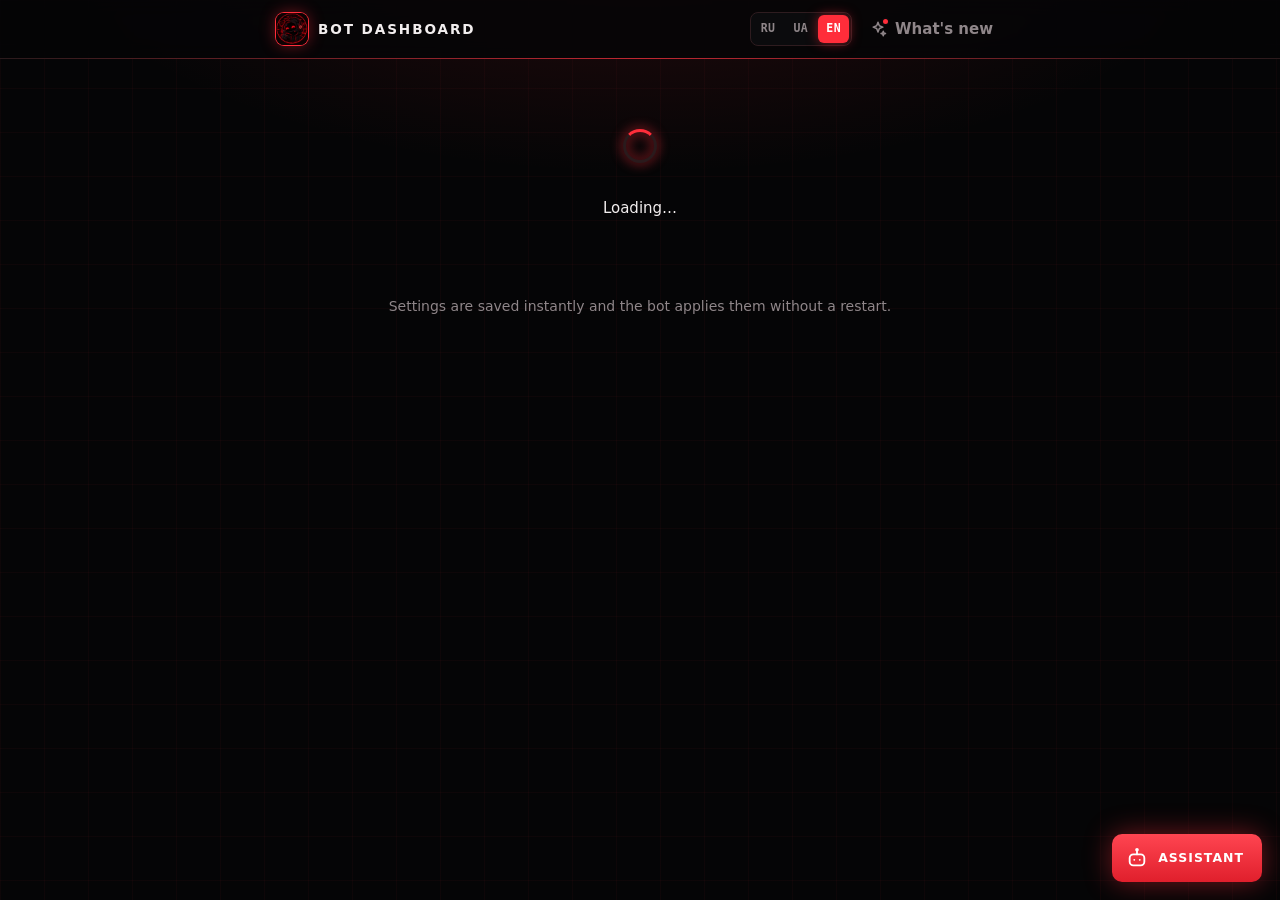
==== commit 455b7ab4: "Add files via upload" ====
--- a/index.html
+++ b/index.html
@@ -24,7 +24,6 @@
 <body>
   <svg width="0" height="0" style="position:absolute" aria-hidden="true" focusable="false">
     <defs>
-      <symbol id="i-grid" viewBox="0 0 24 24"><rect x="4" y="4" width="6.5" height="6.5" rx="1.5"/><rect x="13.5" y="4" width="6.5" height="6.5" rx="1.5"/><rect x="4" y="13.5" width="6.5" height="6.5" rx="1.5"/><rect x="13.5" y="13.5" width="6.5" height="6.5" rx="1.5"/></symbol>
       <symbol id="i-home" viewBox="0 0 24 24"><path d="M3 11l9-8 9 8"/><path d="M5 10v10h5v-6h4v6h5V10"/></symbol>
       <symbol id="i-target" viewBox="0 0 24 24"><circle cx="12" cy="12" r="9"/><circle cx="12" cy="12" r="4"/><path d="M12 1v4M12 19v4M1 12h4M19 12h4"/></symbol>
       <symbol id="i-chat" viewBox="0 0 24 24"><path d="M21 12a8 8 0 0 1-11.5 7.2L3 21l1.8-5.5A8 8 0 1 1 21 12z"/></symbol>
@@ -97,17 +96,10 @@
     </section>
 
     <!-- Ошибка настройки / сети -->
-    <section id="view-error" class="view card err-card" hidden>
-      <div class="err-head">
-        <h2>Ошибка</h2>
-        <span id="errorCode" class="err-code" translate="no"></span>
-      </div>
-      <p id="errorText" class="err-text"></p>
-      <pre id="errorInfo" class="err-info" translate="no"></pre>
-      <div class="row">
-        <button id="errorRetry" class="btn primary" type="button">Попробовать снова</button>
-        <button id="errorCopy" class="btn" type="button">Скопировать данные</button>
-      </div>
+    <section id="view-error" class="view card" hidden>
+      <h2>Что-то пошло не так</h2>
+      <p id="errorText" class="muted"></p>
+      <button id="errorRetry" class="btn primary" type="button">Попробовать снова</button>
     </section>
 
     <!-- Вход -->
@@ -116,6 +108,7 @@
         <div class="lg-card">
           <span class="lg-logo"><img src="logo.png" alt="" width="64" height="64"></span>
           <h1>Бот для вашего Twitch-канала</h1>
+          <p class="lg-sub">Ранг Valorant, свои команды, фильтры чата, очки и музыка за баллы. Всё настраивается здесь.</p>
           <button id="loginBtn" class="btn twitch lg-btn" type="button">
             <svg class="ico" aria-hidden="true"><use href="#i-twitch"/></svg>Войти через Twitch
           </button>
@@ -140,6 +133,7 @@
     <section id="view-linking" class="view center card" hidden>
       <div class="spinner" aria-hidden="true"></div>
       <h2>Подключаем ваш аккаунт…</h2>
+      <p class="muted">Ждём ответа бота. Обычно это занимает несколько секунд.</p>
     </section>
 
     <!-- Привязка не удалась -->
@@ -200,7 +194,6 @@
           <button class="navbtn" type="button" data-nav="music" hidden><svg class="ico" aria-hidden="true"><use href="#i-music"/></svg><span>Музыка</span></button>
           <div id="navGroupManage" class="navgroup">Управление</div>
           <button class="navbtn" type="button" data-nav="mods"><svg class="ico" aria-hidden="true"><use href="#i-users"/></svg><span>Модераторы</span></button>
-          <button id="navMore" class="navbtn navmore" type="button" aria-expanded="false" aria-controls="sideNav"><svg class="ico" aria-hidden="true"><use href="#i-grid"/></svg><span>Ещё</span></button>
         </nav>
 
         <div class="content">
@@ -264,13 +257,14 @@
               </div>
               <div id="statChart" class="chartbox"></div>
               <p id="statChartEmpty" class="empty" hidden>За этот период сообщений нет.</p>
+              <p class="hint">Время показано по часовому поясу вашего браузера. Наведите курсор на столбик, чтобы увидеть точное число.</p>
             </div>
 
             <div class="card">
               <h2>Самые активные зрители <span id="chatTopTotal" class="muted small"></span></h2>
               <ol id="chatTop" class="toplist"></ol>
               <p id="chatTopEmpty" class="empty" hidden>Пока нет данных.</p>
-              <details class="info"><summary title="Подробнее" aria-label="Подробнее">i</summary><p class="hint">Считаются сообщения зрителей и модераторов, пока бот на канале включён, за всё время с обновления бота. Сообщения, удалённые фильтрами, и сообщения известных ботов (nightbot, streamelements и других) не учитываются. В списке хранятся самые активные зрители (до 1500), в графике 14 суток.</p></details>
+              <p class="hint">Считаются сообщения зрителей и модераторов, пока бот на канале включён, за всё время с обновления бота. Сообщения, удалённые фильтрами, и сообщения известных ботов (nightbot, streamelements и других) не учитываются. В списке хранятся самые активные зрители (до 1500), в графике 14 суток.</p>
             </div>
           </div>
 
@@ -279,6 +273,7 @@
       <!-- Valorant -->
       <form id="valorantForm" class="card" novalidate>
         <h2>Аккаунт Valorant</h2>
+        <p class="muted">Бот показывает ранг этого аккаунта по команде <code>!rank</code>.</p>
         <div class="grid3">
           <label class="field">
             <span>Ник</span>
@@ -298,7 +293,7 @@
             </select>
           </label>
         </div>
-        <details class="info"><summary title="Подробнее" aria-label="Подробнее">i</summary><p class="hint">Сайт проверяет только формат. Существует ли такой аккаунт, видно по ответу бота: если ошибиться, <code>!rank</code> ответит «Аккаунт не найден».</p></details>
+        <p class="hint">Сайт проверяет только формат. Существует ли такой аккаунт, видно по ответу бота: если ошибиться, <code>!rank</code> ответит «Аккаунт не найден».</p>
         <p id="vError" class="error" hidden></p>
         <button id="vSave" class="btn primary" type="submit">Сохранить аккаунт</button>
       </form>
@@ -306,7 +301,7 @@
       <!-- Несколько аккаунтов -->
       <div id="accCard" class="card">
         <h2>Несколько аккаунтов Valorant</h2>
-        <details class="info"><summary title="Подробнее" aria-label="Подробнее">i</summary><p class="muted">Основной аккаунт задан в форме выше. Команды <code>!rank</code>, <code>!peak</code>, <code>!lastgame</code> и <code>!today</code> показывают <strong>активный</strong> аккаунт. Переключать его можно здесь или в чате командой <code>!acc 2</code> (модератор).</p></details>
+        <p class="muted">Основной аккаунт задан в форме выше. Команды <code>!rank</code>, <code>!peak</code>, <code>!lastgame</code> и <code>!today</code> показывают <strong>активный</strong> аккаунт. Переключать его можно здесь или в чате командой <code>!acc 2</code> (модератор).</p>
         <ul id="accList" class="list"></ul>
         <form id="accForm" class="editor" novalidate>
           <h3>Добавить аккаунт</h3>
@@ -342,7 +337,7 @@
       <!-- Команды -->
       <div class="card">
         <h2>Свои команды</h2>
-        <details class="info"><summary title="Подробнее" aria-label="Подробнее">i</summary><p class="muted">Зритель пишет команду, бот отвечает текстом. Для каждой команды можно выбрать, кто её вызывает, кулдаун и алиасы (другие названия той же команды).</p></details>
+        <p class="muted">Зритель пишет команду, бот отвечает текстом. Для каждой команды можно выбрать, кто её вызывает, кулдаун и алиасы (другие названия той же команды).</p>
         <ul id="cmdList" class="list"></ul>
         <p id="cmdEmpty" class="empty" hidden>Пока нет ни одной команды.</p>
         <form id="cmdForm" class="editor" novalidate>
@@ -355,7 +350,7 @@
             <span>Ответ бота <small id="cmdCount" class="counter"></small></span>
             <textarea id="cmdText" rows="3" maxlength="400" placeholder="Заходи к нам в Discord: https://… , {user}!"></textarea>
           </label>
-          <details class="info"><summary title="Подробнее" aria-label="Подробнее">i</summary><p class="hint">Переменные в тексте: <code>{user}</code> ник написавшего, <code>{touser}</code> первое слово после команды (например <code>!hug @ник</code>; если его нет, то ник написавшего), <code>{args}</code> весь текст после команды, <code>{count}</code> сколько раз вызвали команду, <code>{channel}</code> название канала, <code>{random 1-100}</code> случайное число. Авто-сообщения отправляются как есть, без переменных.</p></details>
+          <p class="hint">Переменные в тексте: <code>{user}</code> ник написавшего, <code>{touser}</code> первое слово после команды (например <code>!hug @ник</code>; если его нет, то ник написавшего), <code>{args}</code> весь текст после команды, <code>{count}</code> сколько раз вызвали команду, <code>{channel}</code> название канала, <code>{random 1-100}</code> случайное число. Авто-сообщения отправляются как есть, без переменных.</p>
           <div class="grid3">
             <label class="field">
               <span>Кто может вызывать</span>
@@ -375,7 +370,7 @@
               <input id="cmdAliases" type="text" autocomplete="off" spellcheck="false" placeholder="!ds, !дис">
             </label>
           </div>
-          <details class="info"><summary title="Подробнее" aria-label="Подробнее">i</summary><p class="hint">Кулдаун общий для всего чата (0: без ограничений, пусто: 5 секунд). Стример и модераторы проходят проверку «кто может вызывать» всегда. «Подписчики и выше» включает VIP, модераторов и стримера.</p></details>
+          <p class="hint">Кулдаун общий для всего чата (0: без ограничений, пусто: 5 секунд). Стример и модераторы проходят проверку «кто может вызывать» всегда. «Подписчики и выше» включает VIP, модераторов и стримера.</p>
           <div id="cmdPreview" class="preview" aria-label="Предпросмотр в чате" hidden></div>
           <p id="cmdError" class="error" hidden></p>
           <div class="row gap">
@@ -395,6 +390,7 @@
         <div class="row between">
           <div>
             <h2>Авто-сообщения</h2>
+            <p class="muted">Бот сам пишет эти сообщения в чат по очереди.</p>
           </div>
           <label class="switch">
             <input id="timerToggle" type="checkbox">
@@ -440,7 +436,7 @@
             <div class="card row between">
               <div>
                 <h2>Фильтры чата</h2>
-                <details class="info"><summary title="Подробнее" aria-label="Подробнее">i</summary><p class="muted">Бот проверяет сообщения зрителей и удаляет их или выдаёт таймаут. Стример и модераторы канала никогда не проверяются. В чате модератор может переключать всё сразу: <code>!filters on</code> / <code>!filters off</code>, а <code>!permit @ник</code> разрешает человеку одну ссылку на 60 секунд.</p></details>
+                <p class="muted">Бот проверяет сообщения зрителей и удаляет их или выдаёт таймаут. Стример и модераторы канала никогда не проверяются. В чате модератор может переключать всё сразу: <code>!filters on</code> / <code>!filters off</code>, а <code>!permit @ник</code> разрешает человеку одну ссылку на 60 секунд.</p>
               </div>
               <label class="switch">
                 <input id="filtersToggle" type="checkbox">
@@ -455,7 +451,7 @@
 
             <form id="filtersForm" class="card" novalidate>
               <h2>Настройки фильтров</h2>
-              <details class="info"><summary title="Подробнее" aria-label="Подробнее">i</summary><p class="muted">У каждого фильтра свой переключатель. Действие «таймаут» использует длительность, а при действии «удалить» длительность не применяется (но поле всё равно должно быть заполнено).</p></details>
+              <p class="muted">У каждого фильтра свой переключатель. Действие «таймаут» использует длительность, а при действии «удалить» длительность не применяется (но поле всё равно должно быть заполнено).</p>
               <div id="filterBlocks"></div>
               <p id="filtersError" class="error" hidden></p>
               <button id="filtersSave" class="btn primary" type="submit">Сохранить фильтры</button>
@@ -467,7 +463,7 @@
             <div class="card row between">
               <div>
                 <h2>Мини-игры в чате</h2>
-                <details class="info"><summary title="Подробнее" aria-label="Подробнее">i</summary><p class="muted">Включают команды ниже для всех зрителей. У зрителей есть кулдаун, чтобы не засорять чат. В чате модератор может переключать: <code>!games on</code> / <code>!games off</code>.</p></details>
+                <p class="muted">Включают команды ниже для всех зрителей. У зрителей есть кулдаун, чтобы не засорять чат. В чате модератор может переключать: <code>!games on</code> / <code>!games off</code>.</p>
               </div>
               <label class="switch">
                 <input id="gamesToggle" type="checkbox">
@@ -478,7 +474,7 @@
             <div class="card row between">
               <div>
                 <h2>Русская рулетка</h2>
-                <details class="info"><summary title="Подробнее" aria-label="Подробнее">i</summary><p class="muted"><code>!roulette</code>: с шансом 1 из 6 зритель получает таймаут на 30 секунд (модераторам ничего не будет). Нужно, чтобы бот был модератором канала. Выключено по умолчанию. В чате: <code>!games roulette on</code> / <code>off</code>.</p></details>
+                <p class="muted"><code>!roulette</code>: с шансом 1 из 6 зритель получает таймаут на 30 секунд (модераторам ничего не будет). Нужно, чтобы бот был модератором канала. Выключено по умолчанию. В чате: <code>!games roulette on</code> / <code>off</code>.</p>
               </div>
               <label class="switch">
                 <input id="rouletteToggle" type="checkbox">
@@ -507,7 +503,7 @@
             <div class="card row between">
               <div>
                 <h2>Очки зрителей</h2>
-                <details class="info"><summary title="Подробнее" aria-label="Подробнее">i</summary><p class="muted">Свои очки бота на этом канале (это не баллы канала Twitch). Зрители копят их за активность в чате и тратят на ставки и награды. В чате модератор может переключать: <code>!pts on</code> / <code>!pts off</code>. Выключение не стирает балансы.</p></details>
+                <p class="muted">Свои очки бота на этом канале (это не баллы канала Twitch). Зрители копят их за активность в чате и тратят на ставки и награды. В чате модератор может переключать: <code>!pts on</code> / <code>!pts off</code>. Выключение не стирает балансы.</p>
               </div>
               <label class="switch">
                 <input id="pointsToggle" type="checkbox">
@@ -536,7 +532,7 @@
                   <input id="ptsMaxBet" type="text" inputmode="numeric" autocomplete="off">
                 </label>
               </div>
-              <details class="info"><summary title="Подробнее" aria-label="Подробнее">i</summary><p class="hint">Очки за активность зритель получает за сообщение в чате не чаще, чем раз в указанное число минут. Ежедневный бонус (<code>!daily</code>) растёт за серию дней подряд (до +70%).</p></details>
+              <p class="hint">Очки за активность зритель получает за сообщение в чате не чаще, чем раз в указанное число минут. Ежедневный бонус (<code>!daily</code>) растёт за серию дней подряд (до +70%).</p>
               <p id="pointsError" class="error" hidden></p>
               <button id="pointsSave" class="btn primary" type="submit">Сохранить настройки</button>
             </form>
@@ -567,7 +563,7 @@
           <div id="panel-pred" class="panel" data-panel="pred" hidden>
             <div class="card">
               <h2>Предсказания Twitch</h2>
-              <details class="info"><summary title="Подробнее" aria-label="Подробнее">i</summary><p class="muted">Бот запускает на стриме обычное предсказание Twitch: зрители ставят баллы канала. Итог выбирает модератор или стример командой в чате, либо бот сам по окончании матча (по данным HenrikDev).</p></details>
+              <p class="muted">Бот запускает на стриме обычное предсказание Twitch: зрители ставят баллы канала. Итог выбирает модератор или стример командой в чате, либо бот сам по окончании матча (по данным HenrikDev).</p>
               <p><strong>Статус:</strong> <span id="predStatus">загрузка…</span></p>
               <p id="predBusy" class="hint" hidden></p>
               <p id="predError" class="error" hidden></p>
@@ -576,7 +572,7 @@
                 <button id="predDisconnect" class="btn danger" type="button" hidden>Отключить</button>
               </div>
               <p id="predOwnerNote" class="hint" hidden>Подключить или отключить предсказания может только владелец канала. Модераторы кабинета видят статус.</p>
-              <details class="info"><summary title="Подробнее" aria-label="Подробнее">i</summary><p class="hint">Нужно один раз разрешить боту управлять предсказаниями: откроется страница Twitch с запросом права «channel:manage:predictions». Разрешение можно отозвать здесь или в настройках Twitch (Подключения). Работает только на каналах со статусом партнёра или компаньона Twitch.</p></details>
+              <p class="hint">Нужно один раз разрешить боту управлять предсказаниями: откроется страница Twitch с запросом права «channel:manage:predictions». Разрешение можно отозвать здесь или в настройках Twitch (Подключения). Работает только на каналах со статусом партнёра или компаньона Twitch.</p>
             </div>
 
             <div class="card">
@@ -588,7 +584,7 @@
                 <li>Итог: <code>!pred win</code> или <code>!pred lose</code> вручную, либо <code>!pred auto</code>: бот сам выберет исход, когда HenrikDev покажет новую завершённую игру активного аккаунта (включайте во время матча; данные могут появиться с задержкой).</li>
                 <li><code>!pred cancel</code>: отменить, баллы вернутся зрителям.</li>
               </ul>
-              <details class="info"><summary title="Подробнее" aria-label="Подробнее">i</summary><p class="hint">Ставки и выплаты делает сам Twitch. Если предсказание завершить на Twitch вручную, бот это заметит. Забытое предсказание бот отменяет через 6 часов.</p></details>
+              <p class="hint">Ставки и выплаты делает сам Twitch. Если предсказание завершить на Twitch вручную, бот это заметит. Забытое предсказание бот отменяет через 6 часов.</p>
             </div>
           </div>
 
@@ -596,7 +592,7 @@
           <div id="panel-shop" class="panel" data-panel="shop" hidden>
             <div class="card">
               <h2>Награды за очки</h2>
-              <details class="info"><summary title="Подробнее" aria-label="Подробнее">i</summary><p class="muted">Зритель пишет <code>!buy номер</code>, очки списываются, а заказ появляется ниже и в чате. Выдаёте награду вы сами, затем нажимаете «Выполнено». До 10 позиций.</p></details>
+              <p class="muted">Зритель пишет <code>!buy номер</code>, очки списываются, а заказ появляется ниже и в чате. Выдаёте награду вы сами, затем нажимаете «Выполнено». До 10 позиций.</p>
               <ol id="shopList" class="list numbered"></ol>
               <p id="shopEmpty" class="empty" hidden>Пока нет ни одной награды.</p>
               <form id="shopForm" class="editor" novalidate>
@@ -621,7 +617,7 @@
 
             <div class="card">
               <h2>Заказы</h2>
-              <details class="info"><summary title="Подробнее" aria-label="Подробнее">i</summary><p class="muted">Зрители, которые уже заплатили очками. Когда выдали награду, нажмите «Выполнено»: заказ исчезнет. Если невыполненных заказов 50, покупки приостанавливаются.</p></details>
+              <p class="muted">Зрители, которые уже заплатили очками. Когда выдали награду, нажмите «Выполнено»: заказ исчезнет. Если невыполненных заказов 50, покупки приостанавливаются.</p>
               <ul id="orderList" class="list"></ul>
               <p id="orderEmpty" class="empty" hidden>Невыполненных заказов нет.</p>
             </div>
@@ -632,7 +628,7 @@
       <!-- Модераторы кабинета (только владелец канала) -->
       <div id="modsCard" class="card">
         <h2>Модераторы кабинета</h2>
-        <details class="info"><summary title="Подробнее" aria-label="Подробнее">i</summary><p class="muted">Добавьте человека по нику Twitch, и он сможет войти на этот сайт под своим аккаунтом (вход через Twitch) и управлять вашим ботом: команды, авто-сообщения, фильтры, аккаунты Valorant, игры, кнопка «Тест». Удалить канал и управлять списком модераторов может только владелец.</p></details>
+        <p class="muted">Добавьте человека по нику Twitch, и он сможет войти на этот сайт под своим аккаунтом (вход через Twitch) и управлять вашим ботом: команды, авто-сообщения, фильтры, аккаунты Valorant, игры, кнопка «Тест». Удалить канал и управлять списком модераторов может только владелец.</p>
         <ul id="modList" class="list"></ul>
         <p id="modEmpty" class="empty" hidden>Модераторов пока нет.</p>
         <form id="modForm" class="row gap end" novalidate>
@@ -771,7 +767,7 @@
         <div class="row between">
           <div>
             <h2>Оповещения</h2>
-            <details class="info"><summary title="Подробнее" aria-label="Подробнее">i</summary><p class="muted">Важные события: упал Twitch или HenrikDev, ключ отклонён, канал отключён, у бота нет прав на модерацию. Сайт показывает их, пока открыт в браузере. Если бот упал совсем, он не сможет написать об этом сам: тогда вверху будет «Бот не отвечает».</p></details>
+            <p class="muted">Важные события: упал Twitch или HenrikDev, ключ отклонён, канал отключён, у бота нет прав на модерацию. Сайт показывает их, пока открыт в браузере. Если бот упал совсем, он не сможет написать об этом сам: тогда вверху будет «Бот не отвечает».</p>
           </div>
           <button id="notifyBtn" class="btn small" type="button" hidden>Уведомления в браузере</button>
         </div>
@@ -791,6 +787,7 @@
 
       <form id="limitsForm" class="card" novalidate>
         <h2>Лимиты</h2>
+        <p class="muted">Применяются ботом сразу, без перезапуска. Пустое поле: бот использует значение по умолчанию из своих настроек (подсказка в поле).</p>
         <div class="grid4">
           <label class="field tall">
             <span>Максимум каналов</span>
@@ -816,6 +813,7 @@
     </section>
   </main>
 
+  <footer class="wrap foot muted small">Настройки сохраняются сразу и применяются ботом без перезапуска.</footer>
 
   <dialog id="newsDlg" class="sheet" aria-labelledby="newsTitle">
     <div class="sheet-head">
--- a/style.css
+++ b/style.css
@@ -240,30 +240,6 @@
 .topval { font-weight: 700; white-space: nowrap; }
 
 .editor { margin-top: 16px; padding-top: 14px; border-top: 1px dashed var(--border); display: grid; gap: 10px; }
-
-/* Подсказки «i»: длинные пояснения свёрнуты */
-details.info { margin: 4px 0 8px; }
-details.info > summary {
-  list-style: none; cursor: pointer; display: inline-flex; align-items: center; justify-content: center;
-  width: 20px; height: 20px; border-radius: 50%; border: 1px solid var(--border); color: var(--muted);
-  font: italic 700 .75rem/1 Georgia, serif; user-select: none;
-}
-details.info > summary::-webkit-details-marker { display: none; }
-details.info > summary:hover, details.info[open] > summary { color: var(--text); border-color: var(--muted); }
-details.info > p { margin: 8px 0 0; }
-
-/* Экран ошибки */
-.err-head { display: flex; align-items: center; justify-content: space-between; gap: 12px; }
-.err-code {
-  font: 700 .95rem/1 ui-monospace, 'SF Mono', Menlo, Consolas, monospace;
-  padding: 6px 10px; border-radius: 8px; color: var(--danger); border: 1px solid var(--danger); letter-spacing: .04em;
-}
-.err-text { font-size: 1.05rem; margin: 6px 0 10px; }
-.err-info {
-  margin: 0 0 14px; padding: 10px 12px; border-radius: 8px; background: var(--panel-2); border: 1px solid var(--border);
-  color: var(--muted); font: .82rem/1.5 ui-monospace, 'SF Mono', Menlo, Consolas, monospace; white-space: pre-wrap; word-break: break-all;
-}
-.err-info:empty { display: none; }
 
 /* Уведомление */
 .toast {
--- a/theme.css
+++ b/theme.css
@@ -17,6 +17,7 @@
   background-attachment: fixed;
   font-family: Inter, system-ui, -apple-system, "Segoe UI", Roboto, Arial, sans-serif;
 }
+#themeBtn { display: none; }
 ::selection { background: var(--accent); color: #fff; }
 * { scrollbar-color: #3a1c20 transparent; }
 
@@ -190,95 +191,3 @@
 #view-login h1 { font-size: 1.25rem; letter-spacing: .04em; text-wrap: balance; }
 .langsw { background: #0b0b0d; border-color: #2e1c1f; }
 .langsw button[aria-pressed="true"] { box-shadow: 0 0 12px rgba(255, 45, 58, .5); }
-
-
-/* ---------- Мини-переключатель на плитках, топ очков ---------- */
-.sum { text-align: left; cursor: pointer; }
-.sum:focus-visible { outline: 2px solid var(--accent); outline-offset: 2px; }
-.sum.has-sw { padding-right: 62px; }
-.sum .switch.mini { position: absolute; right: 12px; top: 50%; transform: translateY(-50%); gap: 0; z-index: 1; }
-.switch.mini .slider { width: 36px; height: 20px; }
-.switch.mini .slider::after { width: 14px; height: 14px; top: 3px; left: 3px; }
-.switch.mini input:checked + .slider::after { transform: translateX(16px); }
-.sum:hover::after { display: none; }
-.avatar { flex: none; width: 30px; height: 30px; border-radius: 50%; display: grid; place-items: center; font-weight: 800; font-size: .8rem; background: var(--accent-soft); color: var(--accent-ink); border: 1px solid var(--border); }
-.topmain { flex: 1; min-width: 0; display: grid; gap: 6px; }
-.topgauge { height: 4px; border-radius: 3px; background: var(--panel-2); overflow: hidden; display: block; }
-.topgauge > span { display: block; height: 100%; border-radius: 3px; background: linear-gradient(90deg, var(--accent), var(--accent-ink)); transition: width .5s ease; }
-
-/* ---------- Анимации ---------- */
-@keyframes panelIn { from { opacity: 0; transform: translateY(8px); } to { opacity: 1; transform: none; } }
-@keyframes tileIn { from { opacity: 0; transform: translateY(10px) scale(.98); } to { opacity: 1; transform: none; } }
-.panel:not([hidden]) { animation: panelIn .28s ease both; }
-.sumgrid .sum { animation: tileIn .35s ease both; }
-.sumgrid .sum:nth-child(2) { animation-delay: .04s; } .sumgrid .sum:nth-child(3) { animation-delay: .08s; } .sumgrid .sum:nth-child(4) { animation-delay: .12s; }
-.sumgrid .sum:nth-child(5) { animation-delay: .16s; } .sumgrid .sum:nth-child(6) { animation-delay: .2s; } .sumgrid .sum:nth-child(7) { animation-delay: .24s; } .sumgrid .sum:nth-child(8) { animation-delay: .28s; }
-.sum, .btn, .navbtn, .item { transition: border-color .18s, box-shadow .18s, background-color .18s, transform .18s, color .18s; }
-.sum:hover { transform: translateY(-2px); }
-.switch .slider, .switch .slider::after { transition: background-color .22s, transform .22s cubic-bezier(.3, 1.4, .5, 1); }
-@media (prefers-reduced-motion: reduce) { .panel:not([hidden]), .sumgrid .sum { animation: none; } .sum:hover { transform: none; } }
-
-/* ---------- Телефон: 4 главных раздела и «Ещё» ---------- */
-.navmore { display: none; }
-@media (max-width: 860px) {
-  .navmore { display: flex; }
-  .side { flex-wrap: wrap-reverse; overflow: visible; justify-content: flex-start; gap: 4px; }
-  body.nav-more .fab { display: none; }
-  .side .navbtn { flex: 0 0 calc(20% - 4px); width: calc(20% - 4px); order: 1; display: none; }
-  .side .navbtn[data-nav="overview"], .side .navbtn[data-nav="commands"], .side .navbtn[data-nav="filters"], .side .navbtn[data-nav="points"], .side .navmore { display: flex; order: 0; }
-  .side.more-open .navbtn:not([hidden]) { display: flex; }
-  .side.more-open { padding-bottom: max(8px, env(safe-area-inset-bottom)); box-shadow: 0 -12px 40px rgba(0, 0, 0, .8), 0 -1px 24px rgba(255, 45, 58, .2); }
-  .side.more-open .navmore { color: #fff; background: rgba(255, 45, 58, .16); }
-  .navmore.active { color: var(--accent-ink); }
-  .navmore.active::before { content: ""; position: absolute; left: 22%; right: 22%; top: -7px; height: 3px; border-radius: 0 0 3px 3px; background: var(--accent); box-shadow: 0 0 10px var(--accent); }
-  .side .chanbar { flex: 0 0 100%; order: 2; border: 0; padding: 0 4px 4px; }
-  .side .navbtn[hidden] { display: none !important; }
-}
-
-/* ---------- Светлая тема (кнопка в шапке) ---------- */
-html[data-theme="light"]:root:not(#x) {
-  --bg: #f4f2f2; --bg-side: #ffffff; --panel: #ffffff; --panel-2: #f3eeee;
-  --border: #e2d9da; --text: #1b1618; --muted: #6b6165;
-  --accent: #e0212e; --accent-hover: #c21a26; --accent-soft: rgba(224, 33, 46, .1);
-  --accent-text: #fff; --accent-ink: #c8202c;
-  --ok: #12805c; --danger: #c0212d; --warn: #8a5a00;
-  --shadow: 0 10px 30px rgba(60, 20, 25, .14);
-  color-scheme: light;
-}
-html[data-theme="light"] body {
-  background:
-    radial-gradient(900px 420px at 50% -120px, rgba(224, 33, 46, .09), transparent 70%),
-    linear-gradient(rgba(224, 33, 46, .04) 1px, transparent 1px) 0 0 / 44px 44px,
-    linear-gradient(90deg, rgba(224, 33, 46, .04) 1px, transparent 1px) 0 0 / 44px 44px,
-    var(--bg);
-}
-html[data-theme="light"] * { scrollbar-color: #d8c9cb transparent; }
-html[data-theme="light"] .topbar { background: rgba(255, 255, 255, .88); }
-html[data-theme="light"] .card { background: linear-gradient(180deg, rgba(224, 33, 46, .035), transparent 46%), var(--panel); box-shadow: 0 2px 10px rgba(60, 20, 25, .05); }
-html[data-theme="light"] .sum { background: linear-gradient(180deg, rgba(224, 33, 46, .04), transparent), var(--panel); }
-html[data-theme="light"] .sum-v.on { color: var(--text); }
-html[data-theme="light"] .sum-v::before { background: #d9cccf; }
-html[data-theme="light"] code { background: #fbeeee; border-color: #efd3d6; color: #a51d28; }
-html[data-theme="light"] .btn { background: #fff; border-color: #dccfd1; }
-html[data-theme="light"] .btn:hover { color: var(--accent); }
-html[data-theme="light"] .btn.primary, html[data-theme="light"] .btn.twitch { background: linear-gradient(180deg, #ee3340, #d41f2c); border-color: #d41f2c; color: #fff; box-shadow: 0 4px 14px rgba(224, 33, 46, .25), inset 0 1px 0 rgba(255, 255, 255, .25); }
-html[data-theme="light"] .btn.primary:hover:not(:disabled), html[data-theme="light"] .btn.twitch:hover:not(:disabled) { color: #fff; }
-html[data-theme="light"] input[type=text], html[data-theme="light"] input[type=number], html[data-theme="light"] select, html[data-theme="light"] textarea { background: #fff; border-color: #dccfd1; color: var(--text); }
-html[data-theme="light"] .langsw { background: #fff; border-color: #dccfd1; }
-html[data-theme="light"] .navbtn[aria-current="page"], html[data-theme="light"] .navbtn.active { color: var(--accent-ink); }
-html[data-theme="light"] .navbtn[aria-current="page"] { background: var(--accent-soft); }
-html[data-theme="light"] .side { background: #fff; }
-html[data-theme="light"] .item { background: var(--panel-2); }
-html[data-theme="light"] .slider { background: #d6c9cb; }
-html[data-theme="light"] .rankno.r2, html[data-theme="light"] .rankno.r3 { background: var(--panel-2); color: var(--text); }
-html[data-theme="light"] .toast { background: #fff; color: var(--text); border-color: var(--border); box-shadow: var(--shadow); }
-html[data-theme="light"] .hint-card { background: #fff7f7; }
-@media (max-width: 860px) {
-  html[data-theme="light"] .side { background: rgba(255, 255, 255, .96); border-top-color: rgba(224, 33, 46, .45); box-shadow: 0 -8px 30px rgba(60, 20, 25, .12); }
-  html[data-theme="light"] .side.more-open .navmore, html[data-theme="light"] .navbtn[aria-current="page"] { color: var(--accent-ink); }
-}
-html[data-theme="light"] .side { box-shadow: 0 6px 24px rgba(60, 20, 25, .08); }
-html[data-theme="light"] .sum-v.on::before { box-shadow: none; }
-html[data-theme="light"] .rankno.r1 { box-shadow: none; }
-html[data-theme="light"] .card h2::before { box-shadow: none; }
-html[data-theme="light"] .switch input:checked + .slider { box-shadow: none; }
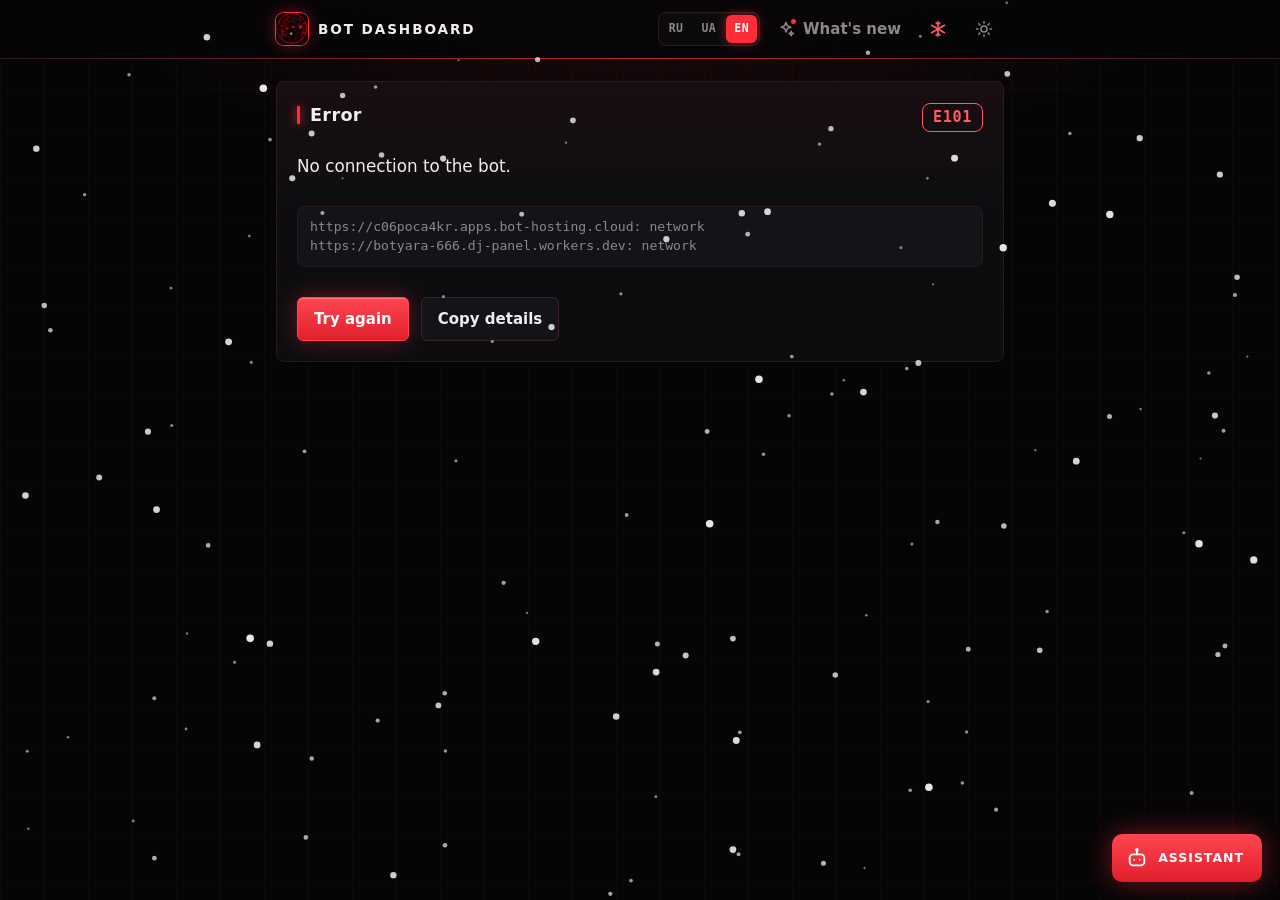
==== commit 1bf2074d: "Add files via upload" ====
--- a/index.html
+++ b/index.html
@@ -24,6 +24,10 @@
 <body>
   <svg width="0" height="0" style="position:absolute" aria-hidden="true" focusable="false">
     <defs>
+      <symbol id="i-grid" viewBox="0 0 24 24"><rect x="4" y="4" width="6.5" height="6.5" rx="1.5"/><rect x="13.5" y="4" width="6.5" height="6.5" rx="1.5"/><rect x="4" y="13.5" width="6.5" height="6.5" rx="1.5"/><rect x="13.5" y="13.5" width="6.5" height="6.5" rx="1.5"/></symbol>
+      <symbol id="i-snow" viewBox="0 0 24 24"><path d="M12 2v20M3.3 7l17.4 10M3.3 17L20.7 7"/><path d="M9.5 3.8L12 6l2.5-2.2M9.5 20.2L12 18l2.5 2.2"/></symbol>
+      <symbol id="i-poll" viewBox="0 0 24 24"><path d="M5 20V10M12 20V4M19 20v-7"/></symbol>
+      <symbol id="i-trophy" viewBox="0 0 24 24"><path d="M8 4h8v5a4 4 0 0 1-8 0V4zM8 6H4v1a3 3 0 0 0 4 3M16 6h4v1a3 3 0 0 1-4 3M12 13v4M8 20h8M10 17h4"/></symbol>
       <symbol id="i-home" viewBox="0 0 24 24"><path d="M3 11l9-8 9 8"/><path d="M5 10v10h5v-6h4v6h5V10"/></symbol>
       <symbol id="i-target" viewBox="0 0 24 24"><circle cx="12" cy="12" r="9"/><circle cx="12" cy="12" r="4"/><path d="M12 1v4M12 19v4M1 12h4M19 12h4"/></symbol>
       <symbol id="i-chat" viewBox="0 0 24 24"><path d="M21 12a8 8 0 0 1-11.5 7.2L3 21l1.8-5.5A8 8 0 1 1 21 12z"/></symbol>
@@ -57,6 +61,9 @@
         <button id="newsBtn" class="iconbtn" type="button" aria-haspopup="dialog">
           <svg class="ico"><use href="#i-spark"/></svg><span class="lbl">Что нового</span><span id="newsPip" class="pip" hidden></span>
         </button>
+        <button id="fxBtn" class="iconbtn" type="button" aria-label="Эффекты на фоне" title="Эффекты: снег, искры, звёзды">
+          <svg class="ico"><use href="#i-snow"/></svg>
+        </button>
         <button id="themeBtn" class="iconbtn" type="button" aria-label="Переключить тему" title="Светлая или тёмная тема">
           <svg class="ico"><use id="themeIcon" href="#i-sun"/></svg>
         </button>
@@ -96,10 +103,17 @@
     </section>
 
     <!-- Ошибка настройки / сети -->
-    <section id="view-error" class="view card" hidden>
-      <h2>Что-то пошло не так</h2>
-      <p id="errorText" class="muted"></p>
-      <button id="errorRetry" class="btn primary" type="button">Попробовать снова</button>
+    <section id="view-error" class="view card err-card" hidden>
+      <div class="err-head">
+        <h2>Ошибка</h2>
+        <span id="errorCode" class="err-code" translate="no"></span>
+      </div>
+      <p id="errorText" class="err-text"></p>
+      <pre id="errorInfo" class="err-info" translate="no"></pre>
+      <div class="row">
+        <button id="errorRetry" class="btn primary" type="button">Попробовать снова</button>
+        <button id="errorCopy" class="btn" type="button">Скопировать данные</button>
+      </div>
     </section>
 
     <!-- Вход -->
@@ -108,7 +122,6 @@
         <div class="lg-card">
           <span class="lg-logo"><img src="logo.png" alt="" width="64" height="64"></span>
           <h1>Бот для вашего Twitch-канала</h1>
-          <p class="lg-sub">Ранг Valorant, свои команды, фильтры чата, очки и музыка за баллы. Всё настраивается здесь.</p>
           <button id="loginBtn" class="btn twitch lg-btn" type="button">
             <svg class="ico" aria-hidden="true"><use href="#i-twitch"/></svg>Войти через Twitch
           </button>
@@ -133,7 +146,6 @@
     <section id="view-linking" class="view center card" hidden>
       <div class="spinner" aria-hidden="true"></div>
       <h2>Подключаем ваш аккаунт…</h2>
-      <p class="muted">Ждём ответа бота. Обычно это занимает несколько секунд.</p>
     </section>
 
     <!-- Привязка не удалась -->
@@ -190,10 +202,13 @@
           <button class="navbtn" type="button" data-nav="games"><svg class="ico" aria-hidden="true"><use href="#i-dice"/></svg><span>Игры</span></button>
           <button class="navbtn" type="button" data-nav="points"><svg class="ico" aria-hidden="true"><use href="#i-coin"/></svg><span>Очки</span></button>
           <button class="navbtn" type="button" data-nav="pred"><svg class="ico" aria-hidden="true"><use href="#i-crystal"/></svg><span>Предсказания</span></button>
+          <button class="navbtn" type="button" data-nav="polls"><svg class="ico" aria-hidden="true"><use href="#i-poll"/></svg><span>Опросы</span></button>
+          <button class="navbtn" type="button" data-nav="summaries"><svg class="ico" aria-hidden="true"><use href="#i-trophy"/></svg><span>Итоги стримов</span></button>
           <button class="navbtn" type="button" data-nav="shop"><svg class="ico" aria-hidden="true"><use href="#i-cart"/></svg><span>Магазин</span><span id="shopBadge" class="badge" hidden></span></button>
           <button class="navbtn" type="button" data-nav="music" hidden><svg class="ico" aria-hidden="true"><use href="#i-music"/></svg><span>Музыка</span></button>
           <div id="navGroupManage" class="navgroup">Управление</div>
           <button class="navbtn" type="button" data-nav="mods"><svg class="ico" aria-hidden="true"><use href="#i-users"/></svg><span>Модераторы</span></button>
+          <button id="navMore" class="navbtn navmore" type="button" aria-expanded="false" aria-controls="sideNav"><svg class="ico" aria-hidden="true"><use href="#i-grid"/></svg><span>Ещё</span></button>
         </nav>
 
         <div class="content">
@@ -257,14 +272,13 @@
               </div>
               <div id="statChart" class="chartbox"></div>
               <p id="statChartEmpty" class="empty" hidden>За этот период сообщений нет.</p>
-              <p class="hint">Время показано по часовому поясу вашего браузера. Наведите курсор на столбик, чтобы увидеть точное число.</p>
             </div>
 
             <div class="card">
               <h2>Самые активные зрители <span id="chatTopTotal" class="muted small"></span></h2>
               <ol id="chatTop" class="toplist"></ol>
               <p id="chatTopEmpty" class="empty" hidden>Пока нет данных.</p>
-              <p class="hint">Считаются сообщения зрителей и модераторов, пока бот на канале включён, за всё время с обновления бота. Сообщения, удалённые фильтрами, и сообщения известных ботов (nightbot, streamelements и других) не учитываются. В списке хранятся самые активные зрители (до 1500), в графике 14 суток.</p>
+              <details class="info"><summary title="Подробнее" aria-label="Подробнее">i</summary><p class="hint">Считаются сообщения зрителей и модераторов, пока бот на канале включён, за всё время с обновления бота. Сообщения, удалённые фильтрами, и сообщения известных ботов (nightbot, streamelements и других) не учитываются. В списке хранятся самые активные зрители (до 1500), в графике 14 суток.</p></details>
             </div>
           </div>
 
@@ -273,7 +287,6 @@
       <!-- Valorant -->
       <form id="valorantForm" class="card" novalidate>
         <h2>Аккаунт Valorant</h2>
-        <p class="muted">Бот показывает ранг этого аккаунта по команде <code>!rank</code>.</p>
         <div class="grid3">
           <label class="field">
             <span>Ник</span>
@@ -293,7 +306,7 @@
             </select>
           </label>
         </div>
-        <p class="hint">Сайт проверяет только формат. Существует ли такой аккаунт, видно по ответу бота: если ошибиться, <code>!rank</code> ответит «Аккаунт не найден».</p>
+        <details class="info"><summary title="Подробнее" aria-label="Подробнее">i</summary><p class="hint">Сайт проверяет только формат. Существует ли такой аккаунт, видно по ответу бота: если ошибиться, <code>!rank</code> ответит «Аккаунт не найден».</p></details>
         <p id="vError" class="error" hidden></p>
         <button id="vSave" class="btn primary" type="submit">Сохранить аккаунт</button>
       </form>
@@ -301,7 +314,7 @@
       <!-- Несколько аккаунтов -->
       <div id="accCard" class="card">
         <h2>Несколько аккаунтов Valorant</h2>
-        <p class="muted">Основной аккаунт задан в форме выше. Команды <code>!rank</code>, <code>!peak</code>, <code>!lastgame</code> и <code>!today</code> показывают <strong>активный</strong> аккаунт. Переключать его можно здесь или в чате командой <code>!acc 2</code> (модератор).</p>
+        <details class="info"><summary title="Подробнее" aria-label="Подробнее">i</summary><p class="muted">Основной аккаунт задан в форме выше. Команды <code>!rank</code>, <code>!peak</code>, <code>!lastgame</code> и <code>!today</code> показывают <strong>активный</strong> аккаунт. Переключать его можно здесь или в чате командой <code>!acc 2</code> (модератор).</p></details>
         <ul id="accList" class="list"></ul>
         <form id="accForm" class="editor" novalidate>
           <h3>Добавить аккаунт</h3>
@@ -337,7 +350,7 @@
       <!-- Команды -->
       <div class="card">
         <h2>Свои команды</h2>
-        <p class="muted">Зритель пишет команду, бот отвечает текстом. Для каждой команды можно выбрать, кто её вызывает, кулдаун и алиасы (другие названия той же команды).</p>
+        <details class="info"><summary title="Подробнее" aria-label="Подробнее">i</summary><p class="muted">Зритель пишет команду, бот отвечает текстом. Для каждой команды можно выбрать, кто её вызывает, кулдаун и алиасы (другие названия той же команды).</p></details>
         <ul id="cmdList" class="list"></ul>
         <p id="cmdEmpty" class="empty" hidden>Пока нет ни одной команды.</p>
         <form id="cmdForm" class="editor" novalidate>
@@ -350,7 +363,7 @@
             <span>Ответ бота <small id="cmdCount" class="counter"></small></span>
             <textarea id="cmdText" rows="3" maxlength="400" placeholder="Заходи к нам в Discord: https://… , {user}!"></textarea>
           </label>
-          <p class="hint">Переменные в тексте: <code>{user}</code> ник написавшего, <code>{touser}</code> первое слово после команды (например <code>!hug @ник</code>; если его нет, то ник написавшего), <code>{args}</code> весь текст после команды, <code>{count}</code> сколько раз вызвали команду, <code>{channel}</code> название канала, <code>{random 1-100}</code> случайное число. Авто-сообщения отправляются как есть, без переменных.</p>
+          <details class="info"><summary title="Подробнее" aria-label="Подробнее">i</summary><p class="hint">Переменные в тексте: <code>{user}</code> ник написавшего, <code>{touser}</code> первое слово после команды (например <code>!hug @ник</code>; если его нет, то ник написавшего), <code>{args}</code> весь текст после команды, <code>{count}</code> сколько раз вызвали команду, <code>{channel}</code> название канала, <code>{random 1-100}</code> случайное число. Авто-сообщения отправляются как есть, без переменных.</p></details>
           <div class="grid3">
             <label class="field">
               <span>Кто может вызывать</span>
@@ -370,7 +383,7 @@
               <input id="cmdAliases" type="text" autocomplete="off" spellcheck="false" placeholder="!ds, !дис">
             </label>
           </div>
-          <p class="hint">Кулдаун общий для всего чата (0: без ограничений, пусто: 5 секунд). Стример и модераторы проходят проверку «кто может вызывать» всегда. «Подписчики и выше» включает VIP, модераторов и стримера.</p>
+          <details class="info"><summary title="Подробнее" aria-label="Подробнее">i</summary><p class="hint">Кулдаун общий для всего чата (0: без ограничений, пусто: 5 секунд). Стример и модераторы проходят проверку «кто может вызывать» всегда. «Подписчики и выше» включает VIP, модераторов и стримера.</p></details>
           <div id="cmdPreview" class="preview" aria-label="Предпросмотр в чате" hidden></div>
           <p id="cmdError" class="error" hidden></p>
           <div class="row gap">
@@ -390,7 +403,6 @@
         <div class="row between">
           <div>
             <h2>Авто-сообщения</h2>
-            <p class="muted">Бот сам пишет эти сообщения в чат по очереди.</p>
           </div>
           <label class="switch">
             <input id="timerToggle" type="checkbox">
@@ -436,7 +448,7 @@
             <div class="card row between">
               <div>
                 <h2>Фильтры чата</h2>
-                <p class="muted">Бот проверяет сообщения зрителей и удаляет их или выдаёт таймаут. Стример и модераторы канала никогда не проверяются. В чате модератор может переключать всё сразу: <code>!filters on</code> / <code>!filters off</code>, а <code>!permit @ник</code> разрешает человеку одну ссылку на 60 секунд.</p>
+                <details class="info"><summary title="Подробнее" aria-label="Подробнее">i</summary><p class="muted">Бот проверяет сообщения зрителей и удаляет их или выдаёт таймаут. Стример и модераторы канала никогда не проверяются. В чате модератор может переключать всё сразу: <code>!filters on</code> / <code>!filters off</code>, а <code>!permit @ник</code> разрешает человеку одну ссылку на 60 секунд.</p></details>
               </div>
               <label class="switch">
                 <input id="filtersToggle" type="checkbox">
@@ -451,7 +463,7 @@
 
             <form id="filtersForm" class="card" novalidate>
               <h2>Настройки фильтров</h2>
-              <p class="muted">У каждого фильтра свой переключатель. Действие «таймаут» использует длительность, а при действии «удалить» длительность не применяется (но поле всё равно должно быть заполнено).</p>
+              <details class="info"><summary title="Подробнее" aria-label="Подробнее">i</summary><p class="muted">У каждого фильтра свой переключатель. Действие «таймаут» использует длительность, а при действии «удалить» длительность не применяется (но поле всё равно должно быть заполнено).</p></details>
               <div id="filterBlocks"></div>
               <p id="filtersError" class="error" hidden></p>
               <button id="filtersSave" class="btn primary" type="submit">Сохранить фильтры</button>
@@ -463,7 +475,7 @@
             <div class="card row between">
               <div>
                 <h2>Мини-игры в чате</h2>
-                <p class="muted">Включают команды ниже для всех зрителей. У зрителей есть кулдаун, чтобы не засорять чат. В чате модератор может переключать: <code>!games on</code> / <code>!games off</code>.</p>
+                <details class="info"><summary title="Подробнее" aria-label="Подробнее">i</summary><p class="muted">Включают команды ниже для всех зрителей. У зрителей есть кулдаун, чтобы не засорять чат. В чате модератор может переключать: <code>!games on</code> / <code>!games off</code>.</p></details>
               </div>
               <label class="switch">
                 <input id="gamesToggle" type="checkbox">
@@ -474,7 +486,7 @@
             <div class="card row between">
               <div>
                 <h2>Русская рулетка</h2>
-                <p class="muted"><code>!roulette</code>: с шансом 1 из 6 зритель получает таймаут на 30 секунд (модераторам ничего не будет). Нужно, чтобы бот был модератором канала. Выключено по умолчанию. В чате: <code>!games roulette on</code> / <code>off</code>.</p>
+                <details class="info"><summary title="Подробнее" aria-label="Подробнее">i</summary><p class="muted"><code>!roulette</code>: с шансом 1 из 6 зритель получает таймаут на 30 секунд (модераторам ничего не будет). Нужно, чтобы бот был модератором канала. Выключено по умолчанию. В чате: <code>!games roulette on</code> / <code>off</code>.</p></details>
               </div>
               <label class="switch">
                 <input id="rouletteToggle" type="checkbox">
@@ -503,7 +515,7 @@
             <div class="card row between">
               <div>
                 <h2>Очки зрителей</h2>
-                <p class="muted">Свои очки бота на этом канале (это не баллы канала Twitch). Зрители копят их за активность в чате и тратят на ставки и награды. В чате модератор может переключать: <code>!pts on</code> / <code>!pts off</code>. Выключение не стирает балансы.</p>
+                <details class="info"><summary title="Подробнее" aria-label="Подробнее">i</summary><p class="muted">Свои очки бота на этом канале (это не баллы канала Twitch). Зрители копят их за активность в чате и тратят на ставки и награды. В чате модератор может переключать: <code>!pts on</code> / <code>!pts off</code>. Выключение не стирает балансы.</p></details>
               </div>
               <label class="switch">
                 <input id="pointsToggle" type="checkbox">
@@ -532,7 +544,7 @@
                   <input id="ptsMaxBet" type="text" inputmode="numeric" autocomplete="off">
                 </label>
               </div>
-              <p class="hint">Очки за активность зритель получает за сообщение в чате не чаще, чем раз в указанное число минут. Ежедневный бонус (<code>!daily</code>) растёт за серию дней подряд (до +70%).</p>
+              <details class="info"><summary title="Подробнее" aria-label="Подробнее">i</summary><p class="hint">Очки за активность зритель получает за сообщение в чате не чаще, чем раз в указанное число минут. Ежедневный бонус (<code>!daily</code>) растёт за серию дней подряд (до +70%).</p></details>
               <p id="pointsError" class="error" hidden></p>
               <button id="pointsSave" class="btn primary" type="submit">Сохранить настройки</button>
             </form>
@@ -563,7 +575,7 @@
           <div id="panel-pred" class="panel" data-panel="pred" hidden>
             <div class="card">
               <h2>Предсказания Twitch</h2>
-              <p class="muted">Бот запускает на стриме обычное предсказание Twitch: зрители ставят баллы канала. Итог выбирает модератор или стример командой в чате, либо бот сам по окончании матча (по данным HenrikDev).</p>
+              <details class="info"><summary title="Подробнее" aria-label="Подробнее">i</summary><p class="muted">Бот запускает на стриме обычное предсказание Twitch: зрители ставят баллы канала. Итог выбирает модератор или стример командой в чате, либо бот сам по окончании матча (по данным HenrikDev).</p></details>
               <p><strong>Статус:</strong> <span id="predStatus">загрузка…</span></p>
               <p id="predBusy" class="hint" hidden></p>
               <p id="predError" class="error" hidden></p>
@@ -572,7 +584,19 @@
                 <button id="predDisconnect" class="btn danger" type="button" hidden>Отключить</button>
               </div>
               <p id="predOwnerNote" class="hint" hidden>Подключить или отключить предсказания может только владелец канала. Модераторы кабинета видят статус.</p>
-              <p class="hint">Нужно один раз разрешить боту управлять предсказаниями: откроется страница Twitch с запросом права «channel:manage:predictions». Разрешение можно отозвать здесь или в настройках Twitch (Подключения). Работает только на каналах со статусом партнёра или компаньона Twitch.</p>
+              <details class="info"><summary title="Подробнее" aria-label="Подробнее">i</summary><p class="hint">Нужно один раз разрешить боту управлять предсказаниями: откроется страница Twitch с запросом права «channel:manage:predictions». Разрешение можно отозвать здесь или в настройках Twitch (Подключения). Работает только на каналах со статусом партнёра или компаньона Twitch.</p></details>
+            </div>
+
+            <div class="card row between">
+              <div>
+                <h2>Автопредсказания</h2>
+                <p class="muted">Бот сам запускает предсказание «Победит ли стример в следующем матче?», пока вы в эфире, и сам подводит итог по результату матча. Нужен аккаунт Valorant и подключённые предсказания.</p>
+              </div>
+              <label class="switch">
+                <input id="autoPredToggle" type="checkbox">
+                <span class="slider"></span>
+                <span id="autoPredLabel" class="switch-label"></span>
+              </label>
             </div>
 
             <div class="card">
@@ -584,15 +608,44 @@
                 <li>Итог: <code>!pred win</code> или <code>!pred lose</code> вручную, либо <code>!pred auto</code>: бот сам выберет исход, когда HenrikDev покажет новую завершённую игру активного аккаунта (включайте во время матча; данные могут появиться с задержкой).</li>
                 <li><code>!pred cancel</code>: отменить, баллы вернутся зрителям.</li>
               </ul>
-              <p class="hint">Ставки и выплаты делает сам Twitch. Если предсказание завершить на Twitch вручную, бот это заметит. Забытое предсказание бот отменяет через 6 часов.</p>
-            </div>
+              <details class="info"><summary title="Подробнее" aria-label="Подробнее">i</summary><p class="hint">Ставки и выплаты делает сам Twitch. Если предсказание завершить на Twitch вручную, бот это заметит. Забытое предсказание бот отменяет через 6 часов.</p></details>
+            </div>
+          </div>
+
+          <!-- Опросы -->
+          <div id="panel-polls" class="panel" data-panel="polls" hidden>
+            <div id="pollForm" class="card">
+              <h2>Опрос зрителей</h2>
+              <p class="muted">Бот напишет вопрос в чат, зрители голосуют командами <code>!1</code>, <code>!2</code> и так далее. Один голос от зрителя.</p>
+              <label class="field"><span>Вопрос</span><input id="pollQ" type="text" maxlength="100" placeholder="На какую карту идём?"></label>
+              <div id="pollOpts" class="pollopts"></div>
+              <div class="row">
+                <button id="pollAddOpt" class="btn" type="button">Добавить вариант</button>
+                <label class="field inline"><span>Время</span>
+                  <select id="pollSec"><option value="30">30 с</option><option value="60">1 мин</option><option value="120" selected>2 мин</option><option value="300">5 мин</option><option value="600">10 мин</option></select>
+                </label>
+                <button id="pollStart" class="btn primary" type="button">Запустить опрос</button>
+              </div>
+            </div>
+            <p id="pollOwnerNote" class="hint" hidden>Запускать опрос из кабинета может владелец канала. Модераторы запускают его в чате: <code>!poll 120 Вопрос | вариант 1 | вариант 2</code>, завершают командой <code>!pollend</code>.</p>
+            <div id="pollLive" class="card" hidden>
+              <div class="row between"><h2 id="pollLiveQ"></h2><span id="pollLiveState" class="pill"></span></div>
+              <ul id="pollBars" class="plain bars"></ul>
+              <div class="row between"><span id="pollTotal" class="muted"></span><button id="pollStop" class="btn danger" type="button" hidden>Завершить сейчас</button></div>
+            </div>
+          </div>
+
+          <!-- Итоги стримов -->
+          <div id="panel-summaries" class="panel" data-panel="summaries" hidden>
+            <p id="sumEmpty" class="card muted"></p>
+            <div id="sumList" class="sumlist"></div>
           </div>
 
           <!-- Магазин -->
           <div id="panel-shop" class="panel" data-panel="shop" hidden>
             <div class="card">
               <h2>Награды за очки</h2>
-              <p class="muted">Зритель пишет <code>!buy номер</code>, очки списываются, а заказ появляется ниже и в чате. Выдаёте награду вы сами, затем нажимаете «Выполнено». До 10 позиций.</p>
+              <details class="info"><summary title="Подробнее" aria-label="Подробнее">i</summary><p class="muted">Зритель пишет <code>!buy номер</code>, очки списываются, а заказ появляется ниже и в чате. Выдаёте награду вы сами, затем нажимаете «Выполнено». До 10 позиций.</p></details>
               <ol id="shopList" class="list numbered"></ol>
               <p id="shopEmpty" class="empty" hidden>Пока нет ни одной награды.</p>
               <form id="shopForm" class="editor" novalidate>
@@ -617,7 +670,7 @@
 
             <div class="card">
               <h2>Заказы</h2>
-              <p class="muted">Зрители, которые уже заплатили очками. Когда выдали награду, нажмите «Выполнено»: заказ исчезнет. Если невыполненных заказов 50, покупки приостанавливаются.</p>
+              <details class="info"><summary title="Подробнее" aria-label="Подробнее">i</summary><p class="muted">Зрители, которые уже заплатили очками. Когда выдали награду, нажмите «Выполнено»: заказ исчезнет. Если невыполненных заказов 50, покупки приостанавливаются.</p></details>
               <ul id="orderList" class="list"></ul>
               <p id="orderEmpty" class="empty" hidden>Невыполненных заказов нет.</p>
             </div>
@@ -628,7 +681,7 @@
       <!-- Модераторы кабинета (только владелец канала) -->
       <div id="modsCard" class="card">
         <h2>Модераторы кабинета</h2>
-        <p class="muted">Добавьте человека по нику Twitch, и он сможет войти на этот сайт под своим аккаунтом (вход через Twitch) и управлять вашим ботом: команды, авто-сообщения, фильтры, аккаунты Valorant, игры, кнопка «Тест». Удалить канал и управлять списком модераторов может только владелец.</p>
+        <details class="info"><summary title="Подробнее" aria-label="Подробнее">i</summary><p class="muted">Добавьте человека по нику Twitch, и он сможет войти на этот сайт под своим аккаунтом (вход через Twitch) и управлять вашим ботом: команды, авто-сообщения, фильтры, аккаунты Valorant, игры, кнопка «Тест». Удалить канал и управлять списком модераторов может только владелец.</p></details>
         <ul id="modList" class="list"></ul>
         <p id="modEmpty" class="empty" hidden>Модераторов пока нет.</p>
         <form id="modForm" class="row gap end" novalidate>
@@ -767,7 +820,7 @@
         <div class="row between">
           <div>
             <h2>Оповещения</h2>
-            <p class="muted">Важные события: упал Twitch или HenrikDev, ключ отклонён, канал отключён, у бота нет прав на модерацию. Сайт показывает их, пока открыт в браузере. Если бот упал совсем, он не сможет написать об этом сам: тогда вверху будет «Бот не отвечает».</p>
+            <details class="info"><summary title="Подробнее" aria-label="Подробнее">i</summary><p class="muted">Важные события: упал Twitch или HenrikDev, ключ отклонён, канал отключён, у бота нет прав на модерацию. Сайт показывает их, пока открыт в браузере. Если бот упал совсем, он не сможет написать об этом сам: тогда вверху будет «Бот не отвечает».</p></details>
           </div>
           <button id="notifyBtn" class="btn small" type="button" hidden>Уведомления в браузере</button>
         </div>
@@ -787,7 +840,6 @@
 
       <form id="limitsForm" class="card" novalidate>
         <h2>Лимиты</h2>
-        <p class="muted">Применяются ботом сразу, без перезапуска. Пустое поле: бот использует значение по умолчанию из своих настроек (подсказка в поле).</p>
         <div class="grid4">
           <label class="field tall">
             <span>Максимум каналов</span>
@@ -813,7 +865,6 @@
     </section>
   </main>
 
-  <footer class="wrap foot muted small">Настройки сохраняются сразу и применяются ботом без перезапуска.</footer>
 
   <dialog id="newsDlg" class="sheet" aria-labelledby="newsTitle">
     <div class="sheet-head">
--- a/style.css
+++ b/style.css
@@ -240,6 +240,30 @@
 .topval { font-weight: 700; white-space: nowrap; }
 
 .editor { margin-top: 16px; padding-top: 14px; border-top: 1px dashed var(--border); display: grid; gap: 10px; }
+
+/* Подсказки «i»: длинные пояснения свёрнуты */
+details.info { margin: 4px 0 8px; }
+details.info > summary {
+  list-style: none; cursor: pointer; display: inline-flex; align-items: center; justify-content: center;
+  width: 20px; height: 20px; border-radius: 50%; border: 1px solid var(--border); color: var(--muted);
+  font: italic 700 .75rem/1 Georgia, serif; user-select: none;
+}
+details.info > summary::-webkit-details-marker { display: none; }
+details.info > summary:hover, details.info[open] > summary { color: var(--text); border-color: var(--muted); }
+details.info > p { margin: 8px 0 0; }
+
+/* Экран ошибки */
+.err-head { display: flex; align-items: center; justify-content: space-between; gap: 12px; }
+.err-code {
+  font: 700 .95rem/1 ui-monospace, 'SF Mono', Menlo, Consolas, monospace;
+  padding: 6px 10px; border-radius: 8px; color: var(--danger); border: 1px solid var(--danger); letter-spacing: .04em;
+}
+.err-text { font-size: 1.05rem; margin: 6px 0 10px; }
+.err-info {
+  margin: 0 0 14px; padding: 10px 12px; border-radius: 8px; background: var(--panel-2); border: 1px solid var(--border);
+  color: var(--muted); font: .82rem/1.5 ui-monospace, 'SF Mono', Menlo, Consolas, monospace; white-space: pre-wrap; word-break: break-all;
+}
+.err-info:empty { display: none; }
 
 /* Уведомление */
 .toast {
--- a/theme.css
+++ b/theme.css
@@ -17,7 +17,6 @@
   background-attachment: fixed;
   font-family: Inter, system-ui, -apple-system, "Segoe UI", Roboto, Arial, sans-serif;
 }
-#themeBtn { display: none; }
 ::selection { background: var(--accent); color: #fff; }
 * { scrollbar-color: #3a1c20 transparent; }
 
@@ -191,3 +190,135 @@
 #view-login h1 { font-size: 1.25rem; letter-spacing: .04em; text-wrap: balance; }
 .langsw { background: #0b0b0d; border-color: #2e1c1f; }
 .langsw button[aria-pressed="true"] { box-shadow: 0 0 12px rgba(255, 45, 58, .5); }
+
+
+/* ---------- Мини-переключатель на плитках, топ очков ---------- */
+.sum { text-align: left; cursor: pointer; }
+.sum:focus-visible { outline: 2px solid var(--accent); outline-offset: 2px; }
+.sum.has-sw { padding-right: 62px; }
+.sum .switch.mini { position: absolute; right: 12px; top: 50%; transform: translateY(-50%); gap: 0; z-index: 1; }
+.switch.mini .slider { width: 36px; height: 20px; }
+.switch.mini .slider::after { width: 14px; height: 14px; top: 3px; left: 3px; }
+.switch.mini input:checked + .slider::after { transform: translateX(16px); }
+.sum:hover::after { display: none; }
+.avatar { flex: none; width: 30px; height: 30px; border-radius: 50%; display: grid; place-items: center; font-weight: 800; font-size: .8rem; background: var(--accent-soft); color: var(--accent-ink); border: 1px solid var(--border); }
+.topmain { flex: 1; min-width: 0; display: grid; gap: 6px; }
+.topgauge { height: 4px; border-radius: 3px; background: var(--panel-2); overflow: hidden; display: block; }
+.topgauge > span { display: block; height: 100%; border-radius: 3px; background: linear-gradient(90deg, var(--accent), var(--accent-ink)); transition: width .5s ease; }
+
+/* ---------- Анимации ---------- */
+@keyframes panelIn { from { opacity: 0; transform: translateY(8px); } to { opacity: 1; transform: none; } }
+@keyframes tileIn { from { opacity: 0; transform: translateY(10px) scale(.98); } to { opacity: 1; transform: none; } }
+.panel:not([hidden]) { animation: panelIn .28s ease both; }
+.sumgrid .sum { animation: tileIn .35s ease both; }
+.sumgrid .sum:nth-child(2) { animation-delay: .04s; } .sumgrid .sum:nth-child(3) { animation-delay: .08s; } .sumgrid .sum:nth-child(4) { animation-delay: .12s; }
+.sumgrid .sum:nth-child(5) { animation-delay: .16s; } .sumgrid .sum:nth-child(6) { animation-delay: .2s; } .sumgrid .sum:nth-child(7) { animation-delay: .24s; } .sumgrid .sum:nth-child(8) { animation-delay: .28s; }
+.sum, .btn, .navbtn, .item { transition: border-color .18s, box-shadow .18s, background-color .18s, transform .18s, color .18s; }
+.sum:hover { transform: translateY(-2px); }
+.switch .slider, .switch .slider::after { transition: background-color .22s, transform .22s cubic-bezier(.3, 1.4, .5, 1); }
+@media (prefers-reduced-motion: reduce) { .panel:not([hidden]), .sumgrid .sum { animation: none; } .sum:hover { transform: none; } }
+
+/* ---------- Телефон: 4 главных раздела и «Ещё» ---------- */
+.navmore { display: none; }
+@media (max-width: 860px) {
+  .navmore { display: flex; }
+  .side { flex-wrap: wrap-reverse; overflow: visible; justify-content: flex-start; gap: 4px; }
+  body.nav-more .fab { display: none; }
+  .side .navbtn { flex: 0 0 calc(20% - 4px); width: calc(20% - 4px); order: 1; display: none; }
+  .side .navbtn[data-nav="overview"], .side .navbtn[data-nav="commands"], .side .navbtn[data-nav="filters"], .side .navbtn[data-nav="points"], .side .navmore { display: flex; order: 0; }
+  .side.more-open .navbtn:not([hidden]) { display: flex; }
+  .side.more-open { padding-bottom: max(8px, env(safe-area-inset-bottom)); box-shadow: 0 -12px 40px rgba(0, 0, 0, .8), 0 -1px 24px rgba(255, 45, 58, .2); }
+  .side.more-open .navmore { color: #fff; background: rgba(255, 45, 58, .16); }
+  .navmore.active { color: var(--accent-ink); }
+  .navmore.active::before { content: ""; position: absolute; left: 22%; right: 22%; top: -7px; height: 3px; border-radius: 0 0 3px 3px; background: var(--accent); box-shadow: 0 0 10px var(--accent); }
+  .side .chanbar { flex: 0 0 100%; order: 2; border: 0; padding: 0 4px 4px; }
+  .side .navbtn[hidden] { display: none !important; }
+}
+
+/* ---------- Светлая тема (кнопка в шапке) ---------- */
+html[data-theme="light"]:root:not(#x) {
+  --bg: #f4f2f2; --bg-side: #ffffff; --panel: #ffffff; --panel-2: #f3eeee;
+  --border: #e2d9da; --text: #1b1618; --muted: #6b6165;
+  --accent: #e0212e; --accent-hover: #c21a26; --accent-soft: rgba(224, 33, 46, .1);
+  --accent-text: #fff; --accent-ink: #c8202c;
+  --ok: #12805c; --danger: #c0212d; --warn: #8a5a00;
+  --shadow: 0 10px 30px rgba(60, 20, 25, .14);
+  color-scheme: light;
+}
+html[data-theme="light"] body {
+  background:
+    radial-gradient(900px 420px at 50% -120px, rgba(224, 33, 46, .09), transparent 70%),
+    linear-gradient(rgba(224, 33, 46, .04) 1px, transparent 1px) 0 0 / 44px 44px,
+    linear-gradient(90deg, rgba(224, 33, 46, .04) 1px, transparent 1px) 0 0 / 44px 44px,
+    var(--bg);
+}
+html[data-theme="light"] * { scrollbar-color: #d8c9cb transparent; }
+html[data-theme="light"] .topbar { background: rgba(255, 255, 255, .88); }
+html[data-theme="light"] .card { background: linear-gradient(180deg, rgba(224, 33, 46, .035), transparent 46%), var(--panel); box-shadow: 0 2px 10px rgba(60, 20, 25, .05); }
+html[data-theme="light"] .sum { background: linear-gradient(180deg, rgba(224, 33, 46, .04), transparent), var(--panel); }
+html[data-theme="light"] .sum-v.on { color: var(--text); }
+html[data-theme="light"] .sum-v::before { background: #d9cccf; }
+html[data-theme="light"] code { background: #fbeeee; border-color: #efd3d6; color: #a51d28; }
+html[data-theme="light"] .btn { background: #fff; border-color: #dccfd1; }
+html[data-theme="light"] .btn:hover { color: var(--accent); }
+html[data-theme="light"] .btn.primary, html[data-theme="light"] .btn.twitch { background: linear-gradient(180deg, #ee3340, #d41f2c); border-color: #d41f2c; color: #fff; box-shadow: 0 4px 14px rgba(224, 33, 46, .25), inset 0 1px 0 rgba(255, 255, 255, .25); }
+html[data-theme="light"] .btn.primary:hover:not(:disabled), html[data-theme="light"] .btn.twitch:hover:not(:disabled) { color: #fff; }
+html[data-theme="light"] input[type=text], html[data-theme="light"] input[type=number], html[data-theme="light"] select, html[data-theme="light"] textarea { background: #fff; border-color: #dccfd1; color: var(--text); }
+html[data-theme="light"] .langsw { background: #fff; border-color: #dccfd1; }
+html[data-theme="light"] .navbtn[aria-current="page"], html[data-theme="light"] .navbtn.active { color: var(--accent-ink); }
+html[data-theme="light"] .navbtn[aria-current="page"] { background: var(--accent-soft); }
+html[data-theme="light"] .side { background: #fff; }
+html[data-theme="light"] .item { background: var(--panel-2); }
+html[data-theme="light"] .slider { background: #d6c9cb; }
+html[data-theme="light"] .rankno.r2, html[data-theme="light"] .rankno.r3 { background: var(--panel-2); color: var(--text); }
+html[data-theme="light"] .toast { background: #fff; color: var(--text); border-color: var(--border); box-shadow: var(--shadow); }
+html[data-theme="light"] .hint-card { background: #fff7f7; }
+@media (max-width: 860px) {
+  html[data-theme="light"] .side { background: rgba(255, 255, 255, .96); border-top-color: rgba(224, 33, 46, .45); box-shadow: 0 -8px 30px rgba(60, 20, 25, .12); }
+  html[data-theme="light"] .side.more-open .navmore, html[data-theme="light"] .navbtn[aria-current="page"] { color: var(--accent-ink); }
+}
+html[data-theme="light"] .side { box-shadow: 0 6px 24px rgba(60, 20, 25, .08); }
+html[data-theme="light"] .sum-v.on::before { box-shadow: none; }
+html[data-theme="light"] .rankno.r1 { box-shadow: none; }
+html[data-theme="light"] .card h2::before { box-shadow: none; }
+html[data-theme="light"] .switch input:checked + .slider { box-shadow: none; }
+
+/* ---------- Фоновые эффекты ---------- */
+#fxCanvas { position: fixed; inset: 0; width: 100vw; height: 100vh; pointer-events: none; z-index: 30; }
+#fxCanvas[hidden] { display: none; }
+html[data-fx="off"] #fxBtn { opacity: .6; }
+html:not([data-fx="off"]) #fxBtn { color: var(--accent-ink); }
+
+/* ---------- Опросы и итоги стримов ---------- */
+.pollopts { display: grid; gap: 8px; margin: 10px 0; }
+.pollopts input { width: 100%; }
+.field.inline { display: flex; align-items: center; gap: 8px; }
+.pill { font-size: .72rem; font-weight: 700; padding: 4px 10px; border-radius: 999px; border: 1px solid var(--border); color: var(--muted); letter-spacing: .04em; }
+.pill.on { color: var(--ok); border-color: var(--ok); }
+.bars { display: grid; gap: 10px; margin: 12px 0; }
+.bar { display: grid; grid-template-columns: 34px 1fr auto; gap: 10px; align-items: center; }
+.bar-k { font: 700 .85rem ui-monospace, Menlo, Consolas, monospace; color: var(--accent-ink); }
+.bar-main { display: grid; gap: 5px; min-width: 0; }
+.bar-name { overflow: hidden; text-overflow: ellipsis; white-space: nowrap; }
+.bar-track { height: 8px; border-radius: 5px; background: var(--panel-2); overflow: hidden; display: block; }
+.bar-fill { display: block; height: 100%; border-radius: 5px; background: var(--muted); transition: width .4s ease; }
+.bar.lead .bar-fill { background: linear-gradient(90deg, var(--accent), var(--accent-ink)); }
+.bar-v { font-variant-numeric: tabular-nums; color: var(--muted); font-size: .85rem; }
+.sumlist { display: grid; gap: 14px; }
+.sumcard { display: grid; gap: 12px; }
+.sc-head { display: flex; justify-content: space-between; gap: 12px; align-items: flex-start; }
+.sc-head h3 { margin: 2px 0 0; font-size: 1.35rem; }
+.sc-t { text-transform: uppercase; letter-spacing: .14em; color: var(--muted); font-size: .7rem; }
+.sc-date { display: grid; text-align: right; color: var(--muted); font-size: .85rem; }
+.sc-tiles { display: grid; grid-template-columns: repeat(auto-fit, minmax(120px, 1fr)); gap: 10px; }
+.sumtile { border: 1px solid var(--border); border-radius: 12px; padding: 10px 14px; background: var(--panel-2); }
+.sumtile small, .sc-row small { display: block; color: var(--muted); font-size: .68rem; letter-spacing: .1em; text-transform: uppercase; }
+.sumtile b { font-size: 1.7rem; line-height: 1.2; }
+.sumtile b.w { color: var(--ok); } .sumtile b.l { color: var(--danger); }
+.sc-row { display: flex; gap: 14px; align-items: baseline; border-top: 1px solid var(--border); padding-top: 10px; }
+.sc-row small { width: 130px; flex: none; }
+.sc-seq { display: flex; gap: 6px; flex-wrap: wrap; }
+.sc-seq .m { width: 28px; height: 28px; border-radius: 7px; display: grid; place-items: center; font-weight: 800; font-size: .75rem; border: 1px solid var(--muted); color: var(--muted); }
+.sc-seq .m.w { color: var(--ok); border-color: var(--ok); background: rgba(61, 220, 151, .12); }
+.sc-seq .m.l { color: var(--danger); border-color: var(--danger); background: rgba(255, 90, 100, .12); }
+@media (max-width: 560px) { .sc-head { flex-direction: column; } .sc-date { text-align: left; } .sc-row { flex-direction: column; gap: 2px; } .sc-row small { width: auto; } }
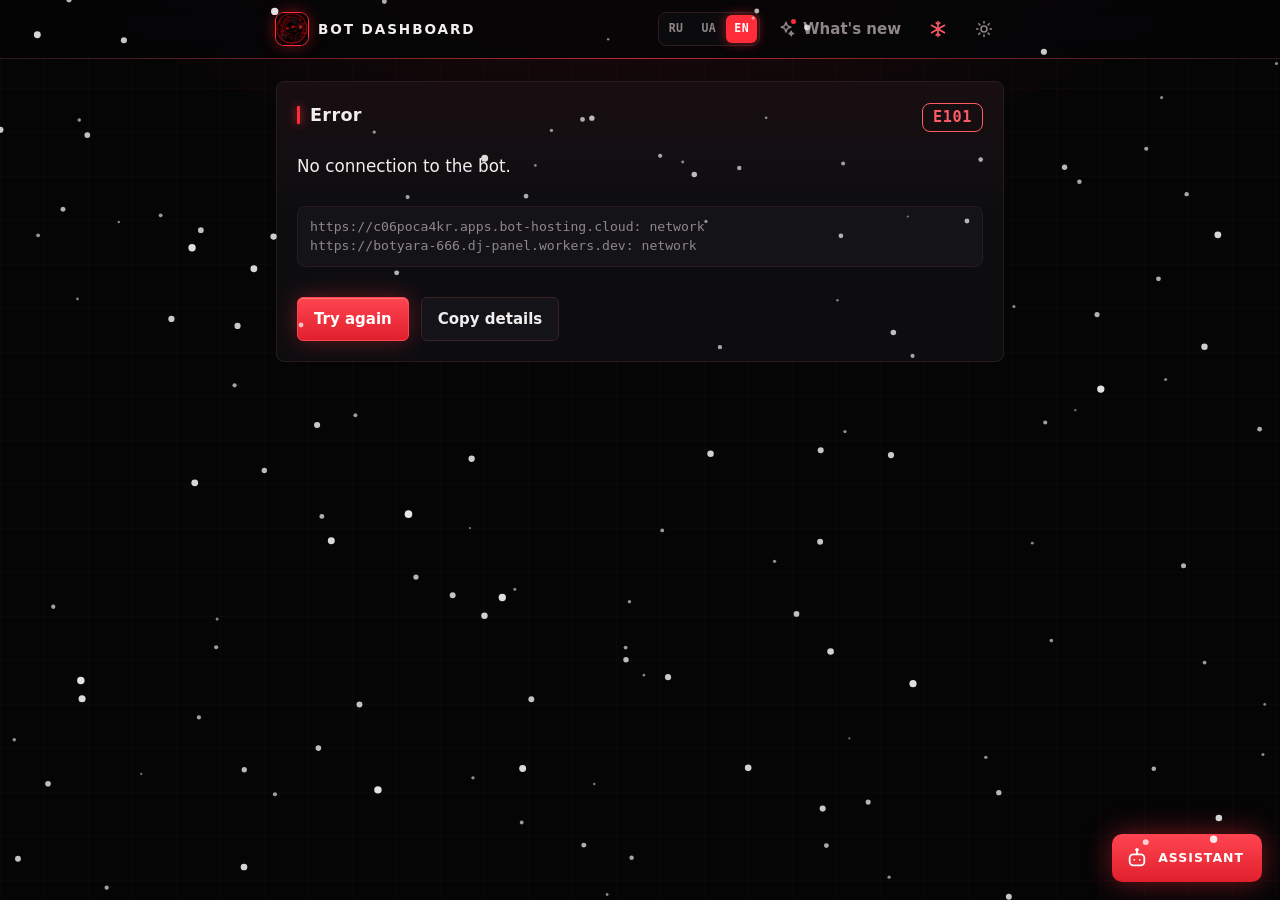
==== commit 0572d63e: "Add files via upload" ====
--- a/index.html
+++ b/index.html
@@ -19,6 +19,16 @@
   <link rel="stylesheet" href="style.css">
   <link rel="stylesheet" href="admin.css">
   <link rel="stylesheet" href="theme.css">
+  <script>
+    // Если страница не запустилась (на GitHub залиты не все файлы или в браузере остались старые), показываем код вместо пустого экрана
+    setTimeout(function () {
+      if (window.__botReady) return;
+      var d = document.createElement('div');
+      d.style.cssText = 'position:fixed;inset:0;z-index:99;display:grid;place-items:center;background:#09090b;color:#f3f3f5;font:16px system-ui,sans-serif;padding:24px;text-align:center';
+      d.innerHTML = '<div><div style="font:700 18px ui-monospace,monospace;color:#ff5a64;border:1px solid #ff5a64;display:inline-block;padding:6px 12px;border-radius:8px;margin-bottom:14px">E199</div><div style="font-size:20px;margin-bottom:8px">Сайт не загрузился.</div><div style="color:#9a9aa3;margin-bottom:16px">Не открылись файлы сайта. Обновите страницу (Ctrl+F5).</div><button onclick="location.reload()" style="padding:10px 18px;border-radius:8px;border:0;background:#ff2d3a;color:#fff;font:600 15px system-ui;cursor:pointer">Обновить</button></div>';
+      document.body.appendChild(d);
+    }, 10000);
+  </script>
   <script type="module" src="app.js"></script>
 </head>
 <body>
--- a/theme.css
+++ b/theme.css
@@ -284,7 +284,7 @@
 html[data-theme="light"] .switch input:checked + .slider { box-shadow: none; }
 
 /* ---------- Фоновые эффекты ---------- */
-#fxCanvas { position: fixed; inset: 0; width: 100vw; height: 100vh; pointer-events: none; z-index: 30; }
+#fxCanvas { position: fixed; left: 0; top: 0; pointer-events: none; z-index: 30; }
 #fxCanvas[hidden] { display: none; }
 html[data-fx="off"] #fxBtn { opacity: .6; }
 html:not([data-fx="off"]) #fxBtn { color: var(--accent-ink); }
@@ -322,3 +322,14 @@
 .sc-seq .m.w { color: var(--ok); border-color: var(--ok); background: rgba(61, 220, 151, .12); }
 .sc-seq .m.l { color: var(--danger); border-color: var(--danger); background: rgba(255, 90, 100, .12); }
 @media (max-width: 560px) { .sc-head { flex-direction: column; } .sc-date { text-align: left; } .sc-row { flex-direction: column; gap: 2px; } .sc-row small { width: auto; } }
+
+/* ---------- Боковое меню на ПК: плотнее и без обрезанных подписей ---------- */
+@media (min-width: 861px) {
+  .cab { grid-template-columns: 112px minmax(0, 1fr); }
+  .side { top: 74px; max-height: calc(100vh - 90px); scrollbar-width: thin; padding: 6px; gap: 2px; }
+  .navbtn { font-size: .68rem; padding: 7px 2px; gap: 3px; }
+  .navbtn .ico { width: 20px; height: 20px; }
+  .navgroup { margin: 5px 10px; }
+  .navbtn span:not(.badge) { white-space: normal; overflow-wrap: normal; word-break: normal; }
+}
+
